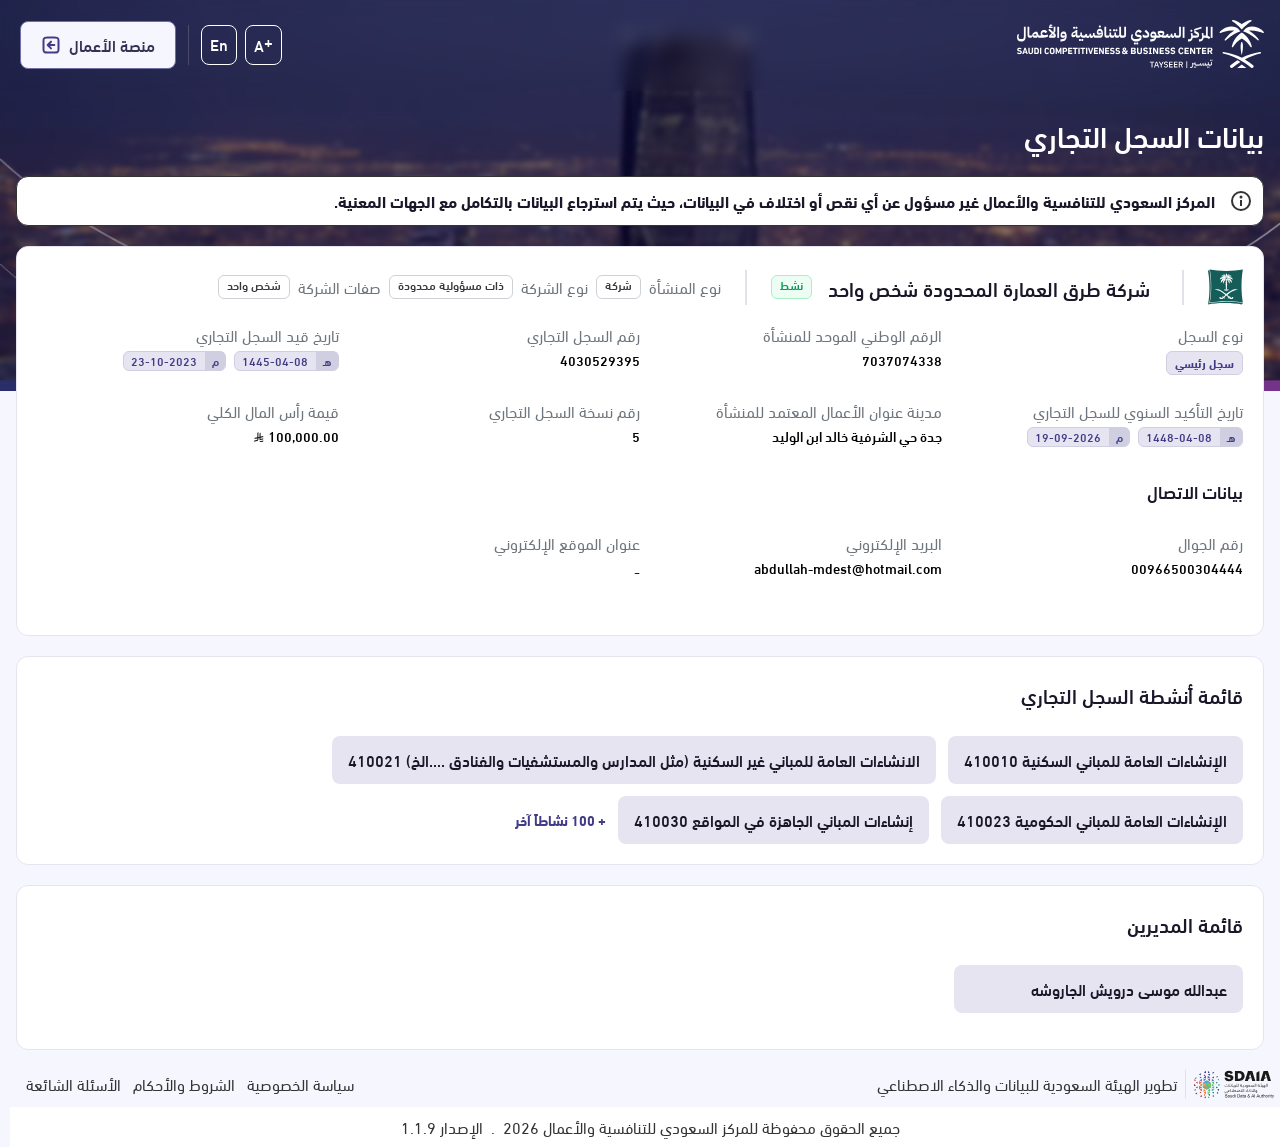
==== index.html @ 308e1605 "Add files via upload" ====
<!DOCTYPE html><html lang="en" translate="no" style="--base-font-size: 1rem;"><head><script>
(function(){
  var targetRoute = "/viewcr?nCrNumber=PKE6uWRrNXbCmX6nKtUvwA==";
  var fileRoute = location.pathname + "?nCrNumber=PKE6uWRrNXbCmX6nKtUvwA==";
  try {
    if (location.protocol === 'file:') {
      history.replaceState(null, document.title, fileRoute);
    } else if (location.pathname + location.search + location.hash !== targetRoute) {
      history.replaceState(null, document.title, targetRoute);
    }
  } catch (_) {}
})();
</script><script>
window.__CLONED_API_CACHE__ = [
  {
    "url": "https://api.saudibusiness.gov.sa/sbc/externalgw/qrapi-nl/api/app/Qr/GetCrDetails?mcEncryptedCrNumber=PKE6uWRrNXbCmX6nKtUvwA%3D%3D",
    "pathname": "/sbc/externalgw/qrapi-nl/api/app/Qr/GetCrDetails",
    "file": "api/sbc/externalgw/qrapi-nl/api/app/Qr/GetCrDetails_q_mcEncryptedCrNumber-PKE6uWRrNXbCmX6nKtUvwA.json",
    "status": 200,
    "contentType": "application/json; charset=utf-8",
    "headers": {
      "content-type": "application/json; charset=utf-8"
    },
    "body": "{\"data\":{\"crInformation\":{\"isRestricted\":false,\"crNationalNumber\":\"7037074338\",\"crNumber\":\"4030529395\",\"encryptedCrNumber\":\"eE5QN3dBNzZJZDFUYi92cWNGUFlhdz09\",\"ownerNameAr\":null,\"ownerNameEn\":null,\"ownerIdentifierNumber\":null,\"ownerIdentifierTypeNameAr\":null,\"ownerIdentifierTypeNameEn\":null,\"versionNo\":5,\"entityFullNameAr\":\"شركة طرق العمارة المحدودة شخص واحد\",\"entityFullNameEn\":\"turuq alimara Company Ltd. shakhs wahid\",\"capital\":100000,\"companyDuration\":0,\"isMain\":true,\"mainCRNationalNumber\":null,\"mainCRNumber\":null,\"isLicenseBased\":true,\"inLiquidationProcess\":false,\"hasEcommerce\":false,\"isListed\":false,\"entityNameLang\":{\"entityNameLangID\":1,\"entityNameLangDescAr\":\"اللغة العربية\",\"entityNameLangDescEn\":\"Arabic Language\"},\"entityType\":{\"entityTypeID\":1,\"entityTypeDescAr\":\"شركة\",\"entityTypeDescEn\":\"Company\"},\"capitalCurrency\":{\"capitalCurrencyID\":1,\"capitalCurrencyDescAr\":\"ريال سعودي\",\"capitalCurrencyDescEn\":\"Saudi Riyal\"},\"companyForm\":{\"companyFormID\":1,\"companyFormDescriptionAr\":\"ذات مسؤولية محدودة\",\"companyFormDescriptionEn\":\"Limited liability company\"},\"companyCharacterList\":[{\"companyCharacterID\":1,\"companyCharacterDescriptionAr\":\"شخص واحد\",\"companyCharacterDescriptionEn\":\"One person\"}],\"partnersNationality\":{\"partnersNationalityID\":4,\"partnersNationalityDescAr\":\"مختلطة\",\"partnersNationalityDescEn\":\"Mixed\"},\"lastModificationDate\":{\"lastModificationDateGregorian\":\"2026-06-09\",\"lastModificationDateHijri\":\"23-12-1447\"},\"crIssueDate\":{\"crIssueDateGregorian\":\"2023-10-23\",\"crIssueDateHijri\":\"08-04-1445\"},\"crConfirmDate\":{\"crConfirmDateGregorian\":\"2026-09-19\",\"crConfirmDateHijri\":\"08-04-1448\"},\"crStatus\":{\"crStatusID\":1,\"crStatusDescAr\":\"نشط\",\"crStatusDescEn\":\"Active\"},\"crDeleteDate\":null,\"crDeleteReasons\":[]},\"crActivities\":{\"fullActivitiesText\":null,\"activitiesType\":{\"activitiesTypeID\":\"2\",\"activitiesTypeDescriptionAr\":\"Isic\",\"activitiesTypeDescriptionEn\":\"Isic\"},\"activityList\":[{\"activityID\":\"410010\",\"activityDescriptionAr\":\"الإنشاءات العامة للمباني السكنية\",\"activityDescriptionEn\":\"Construction of all types of residential buildings\",\"isPreLicenseIssued\":false,\"isPostLicenseIssued\":false},{\"activityID\":\"410021\",\"activityDescriptionAr\":\"الانشاءات العامة للمباني غير السكنية (مثل المدارس والمستشفيات والفنادق ....الخ)\",\"activityDescriptionEn\":\"General construction of non residential buildings such as schools hospitals hotels etc\",\"isPreLicenseIssued\":false,\"isPostLicenseIssued\":false},{\"activityID\":\"410023\",\"activityDescriptionAr\":\"الإنشاءات العامة للمباني الحكومية\",\"activityDescriptionEn\":\"General constructions of government buildings\",\"isPreLicenseIssued\":false,\"isPostLicenseIssued\":false},{\"activityID\":\"410030\",\"activityDescriptionAr\":\"إنشاءات المباني الجاهزة في المواقع\",\"activityDescriptionEn\":\"Erection of prefabricated constructions on the site\",\"isPreLicenseIssued\":false,\"isPostLicenseIssued\":false},{\"activityID\":\"410040\",\"activityDescriptionAr\":\"ترميمات المباني السكنية والغير سكنية\",\"activityDescriptionEn\":\"remodeling or renovating existing residential and non residential structures\",\"isPreLicenseIssued\":false,\"isPostLicenseIssued\":false},{\"activityID\":\"421010\",\"activityDescriptionAr\":\"إنشاء الطرق والشوارع والارصفة ومستلزمات الطرق\",\"activityDescriptionEn\":\"Construction of motorways, streets, roads, other vehicular and pedestrian ways\",\"isPreLicenseIssued\":false,\"isPostLicenseIssued\":false},{\"activityID\":\"421020\",\"activityDescriptionAr\":\"إنشاء الجسور والانفاق\",\"activityDescriptionEn\":\"Construction of bridges or tunnels\",\"isPreLicenseIssued\":false,\"isPostLicenseIssued\":false},{\"activityID\":\"421051\",\"activityDescriptionAr\":\"إصلاح وصيانة الطرق والشوارع والأرصفة ومستلزمات الطرق\",\"activityDescriptionEn\":\"Repair and maintenance of motorways, streets, roads, other vehicular and pedestrian ways\",\"isPreLicenseIssued\":false,\"isPostLicenseIssued\":false},{\"activityID\":\"421052\",\"activityDescriptionAr\":\"إصلاح وصيانة الجسور والأنفاق\",\"activityDescriptionEn\":\"Repair and maintenance of bridges or tunnels\",\"isPreLicenseIssued\":false,\"isPostLicenseIssued\":false},{\"activityID\":\"422010\",\"activityDescriptionAr\":\"تمديد الانابيب باختلاف انواعها للكهرباء والاتصالات وغيرها\",\"activityDescriptionEn\":\"Long-distance pipelines, communication and power lines\",\"isPreLicenseIssued\":false,\"isPostLicenseIssued\":false},{\"activityID\":\"422020\",\"activityDescriptionAr\":\"تمديد انابيب النفط والغاز\",\"activityDescriptionEn\":\"Long-distance oil and gas pipelines\",\"isPreLicenseIssued\":false,\"isPostLicenseIssued\":false},{\"activityID\":\"422031\",\"activityDescriptionAr\":\"تمديدات خطوط المياه بين المدن وداخلها وإنشاء شبكات جديدة\",\"activityDescriptionEn\":\"Transfer of non-hazardous industrial waste\",\"isPreLicenseIssued\":false,\"isPostLicenseIssued\":false},{\"activityID\":\"422032\",\"activityDescriptionAr\":\"إنشاء المحطات والخطوط الرئيسية لتوزيع المياه\",\"activityDescriptionEn\":\"142\\t422032\\tإنشاء واصلاح المحطات والخطوط الرئيسية لتوزيع المياه\\tConstruction of main lines and stations of water distribution\",\"isPreLicenseIssued\":false,\"isPostLicenseIssued\":false},{\"activityID\":\"422033\",\"activityDescriptionAr\":\"إصلاح وصيانة المحطات والشبكات والخطوط الرئيسية لتوزيع المياه\",\"activityDescriptionEn\":\"Repair and maintenance of water distribution stations, networks and main lines\",\"isPreLicenseIssued\":false,\"isPostLicenseIssued\":false},{\"activityID\":\"422041\",\"activityDescriptionAr\":\"إنشاء قنوات الري والسقي وأبراج تخزين المياه الرئيسية\",\"activityDescriptionEn\":\"Construction of irrigation systems (canals), water main storage towers\",\"isPreLicenseIssued\":false,\"isPostLicenseIssued\":false},{\"activityID\":\"422042\",\"activityDescriptionAr\":\"حفر آبار المياه الأنبوبية\",\"activityDescriptionEn\":\"Drilling of tubular water wells\",\"isPreLicenseIssued\":false,\"isPostLicenseIssued\":false},{\"activityID\":\"422043\",\"activityDescriptionAr\":\"حفر آبار المياه اليدوية\",\"activityDescriptionEn\":\"Drilling of manual water wells\",\"isPreLicenseIssued\":false,\"isPostLicenseIssued\":false},{\"activityID\":\"422044\",\"activityDescriptionAr\":\"إصلاح وصيانة قنوات الري والسقي وأبراج تخزين المياه الرئيسية\",\"activityDescriptionEn\":\"Repair and maintenance of irrigation systems (canals), water main storage towers\",\"isPreLicenseIssued\":false,\"isPostLicenseIssued\":false},{\"activityID\":\"422045\",\"activityDescriptionAr\":\"إصلاح وصيانة محطات ومشاريع الصرف الصحي وشبكات المجاري والمضخات\",\"activityDescriptionEn\":\"Repair and maintenance of sewer systems, sewage disposal plants and pumping station\",\"isPreLicenseIssued\":false,\"isPostLicenseIssued\":false},{\"activityID\":\"422046\",\"activityDescriptionAr\":\"إصلاح وصيانة محطات الطاقة الكهربائية والمحولات\",\"activityDescriptionEn\":\"Repair and maintenance of power plants\",\"isPreLicenseIssued\":false,\"isPostLicenseIssued\":false},{\"activityID\":\"422047\",\"activityDescriptionAr\":\"إصلاح وصيانة محطات وأبراج الاتصالات السلكية واللاسلكية والرادار\",\"activityDescriptionEn\":\"Repair and maintenance of wired and wireless communication stations and radars\",\"isPreLicenseIssued\":false,\"isPostLicenseIssued\":false},{\"activityID\":\"422050\",\"activityDescriptionAr\":\"إنشاء محطات ومشاريع الصرف الصحي وشبكات المجاري والمضخات\",\"activityDescriptionEn\":\"Construction of sewer systems, sewage disposal plants and pumping stations\",\"isPreLicenseIssued\":false,\"isPostLicenseIssued\":false},{\"activityID\":\"422060\",\"activityDescriptionAr\":\"إنشاء وإقامة محطات الطاقة الكهربائية والمحولات\",\"activityDescriptionEn\":\"Construction and establishment of electrical power stations and transformers\",\"isPreLicenseIssued\":false,\"isPostLicenseIssued\":false},{\"activityID\":\"422070\",\"activityDescriptionAr\":\"إنشاء وإقامة محطات وأبراج الاتصالات السلكية واللاسلكية والرادار\",\"activityDescriptionEn\":\"Construction and establishment of telecommunications and radar stations and towers\",\"isPreLicenseIssued\":false,\"isPostLicenseIssued\":false},{\"activityID\":\"429010\",\"activityDescriptionAr\":\"إنشاء محطات التكرير والبتروكيماويات والمصافي\",\"activityDescriptionEn\":\"Construction of refineries and petrochemical plants\",\"isPreLicenseIssued\":false,\"isPostLicenseIssued\":false},{\"activityID\":\"429020\",\"activityDescriptionAr\":\"إنشاء أرصفة الموانئ والمرافق البحرية\",\"activityDescriptionEn\":\"Construction of harbor and river works\",\"isPreLicenseIssued\":false,\"isPostLicenseIssued\":false},{\"activityID\":\"429030\",\"activityDescriptionAr\":\"إنشاء المواني والمراسي السياحية (المارينا)\",\"activityDescriptionEn\":\"Construction of pleasure ports (marinas)\",\"isPreLicenseIssued\":false,\"isPostLicenseIssued\":false},{\"activityID\":\"429040\",\"activityDescriptionAr\":\"إنشاء السدود\",\"activityDescriptionEn\":\"Construction of dams\",\"isPreLicenseIssued\":false,\"isPostLicenseIssued\":false},{\"activityID\":\"429050\",\"activityDescriptionAr\":\"تنظيف الممرات المائية\",\"activityDescriptionEn\":\"Dredging of waterways\",\"isPreLicenseIssued\":false,\"isPostLicenseIssued\":false},{\"activityID\":\"429060\",\"activityDescriptionAr\":\"إنشاء كاسرات الأمواج والحماية للأرصفة\",\"activityDescriptionEn\":\"Construction of dykes\",\"isPreLicenseIssued\":false,\"isPostLicenseIssued\":false},{\"activityID\":\"429071\",\"activityDescriptionAr\":\"الانشاءات العامة الرياضية وتشمل الملاعب\",\"activityDescriptionEn\":\"Public sports structures including play grounds\",\"isPreLicenseIssued\":false,\"isPostLicenseIssued\":false},{\"activityID\":\"429072\",\"activityDescriptionAr\":\"أعمال تشييد الميادين العسكرية\",\"activityDescriptionEn\":\"Construction of military fields\",\"isPreLicenseIssued\":false,\"isPostLicenseIssued\":false},{\"activityID\":\"429073\",\"activityDescriptionAr\":\"إصلاح وصيانة السدود\",\"activityDescriptionEn\":\"Repair and maintenance of dams\",\"isPreLicenseIssued\":false,\"isPostLicenseIssued\":false},{\"activityID\":\"429074\",\"activityDescriptionAr\":\"إصلاح وصيانة أرصفة الموانئ والمرافق البحرية\",\"activityDescriptionEn\":\"Repair and maintenance of port piers and marine facilities\",\"isPreLicenseIssued\":false,\"isPostLicenseIssued\":false},{\"activityID\":\"431101\",\"activityDescriptionAr\":\"هدم وإزالة المباني وغيرها\",\"activityDescriptionEn\":\"Demolition or wrecking of buildings and other structures\",\"isPreLicenseIssued\":false,\"isPostLicenseIssued\":false},{\"activityID\":\"431210\",\"activityDescriptionAr\":\"اعداد وتجهيز المواقع من الحفر والتسوية\",\"activityDescriptionEn\":\"Drilling and earth moving for site preparation purposes\",\"isPreLicenseIssued\":false,\"isPostLicenseIssued\":false},{\"activityID\":\"431220\",\"activityDescriptionAr\":\"صب القواعد والاساسات\",\"activityDescriptionEn\":\"Landfill\",\"isPreLicenseIssued\":false,\"isPostLicenseIssued\":false},{\"activityID\":\"431230\",\"activityDescriptionAr\":\"سحب المياه الجوفية وتجفيف المواقع\",\"activityDescriptionEn\":\"Building site drainage\",\"isPreLicenseIssued\":false,\"isPostLicenseIssued\":false},{\"activityID\":\"431240\",\"activityDescriptionAr\":\"القطع الصخري باستخدام المواد المتفجرة\",\"activityDescriptionEn\":\"Rock cutting by using explosive materials\",\"isPreLicenseIssued\":false,\"isPostLicenseIssued\":false},{\"activityID\":\"432111\",\"activityDescriptionAr\":\"تمديد الاسلاك الكهربائية\",\"activityDescriptionEn\":\"Electrical wiring\",\"isPreLicenseIssued\":false,\"isPostLicenseIssued\":false},{\"activityID\":\"432112\",\"activityDescriptionAr\":\"تمديد  اسلاك الاتصالات\",\"activityDescriptionEn\":\"Telecommunications wiring\",\"isPreLicenseIssued\":false,\"isPostLicenseIssued\":false},{\"activityID\":\"432113\",\"activityDescriptionAr\":\"تمديدات  الشبكات\",\"activityDescriptionEn\":\"Network wiring\",\"isPreLicenseIssued\":false,\"isPostLicenseIssued\":false},{\"activityID\":\"432121\",\"activityDescriptionAr\":\"تركيب وتمديد شبكات التلفزيون والستلايت\",\"activityDescriptionEn\":\"Installation of satellite dishes\",\"isPreLicenseIssued\":false,\"isPostLicenseIssued\":false},{\"activityID\":\"432122\",\"activityDescriptionAr\":\"تركيب وتمديد شبكات الكمبيوتر والاتصالات\",\"activityDescriptionEn\":\"Installation of computer network and cable television wiring\",\"isPreLicenseIssued\":false,\"isPostLicenseIssued\":false},{\"activityID\":\"432131\",\"activityDescriptionAr\":\"تركيب انظمة الاضاءة\",\"activityDescriptionEn\":\"Installation of lighting systems\",\"isPreLicenseIssued\":false,\"isPostLicenseIssued\":false},{\"activityID\":\"432132\",\"activityDescriptionAr\":\"تركيب وصيانة أجهزة ومعدات الإنذار من الحريق\",\"activityDescriptionEn\":\"Installation and maintenance of fire alarms devices and equipment\",\"isPreLicenseIssued\":false,\"isPostLicenseIssued\":false},{\"activityID\":\"432134\",\"activityDescriptionAr\":\"تركيب وصيانة الأجهزة الأمنية\",\"activityDescriptionEn\":\"Installation and maintenance of safety devices\",\"isPreLicenseIssued\":false,\"isPostLicenseIssued\":false},{\"activityID\":\"432135\",\"activityDescriptionAr\":\"تركيب وصيانة أجهزة السلامة المرورية\",\"activityDescriptionEn\":\"Installation and maintenance of traffic safety devices\",\"isPreLicenseIssued\":false,\"isPostLicenseIssued\":false},{\"activityID\":\"432210\",\"activityDescriptionAr\":\"تركيب انظمة التدفئة بالكهرباء اوالغاز اوالزيت وصيانتها واصلاحها\",\"activityDescriptionEn\":\"Installation, maintenance and repair of heating systems (electric, gas and oil)\",\"isPreLicenseIssued\":false,\"isPostLicenseIssued\":false},{\"activityID\":\"432220\",\"activityDescriptionAr\":\"تركيب شبكات الطاقة الشمسية وصيانتها واصلاحها\",\"activityDescriptionEn\":\"Installation, maintenance and repair of solar energy collectors\",\"isPreLicenseIssued\":false,\"isPostLicenseIssued\":false},{\"activityID\":\"432230\",\"activityDescriptionAr\":\"تركيب الادوات الصحية وصيانتها واصلاحها\",\"activityDescriptionEn\":\"Installation maintenance and repair of plumbing and sanitary equipment\",\"isPreLicenseIssued\":false,\"isPostLicenseIssued\":false},{\"activityID\":\"432240\",\"activityDescriptionAr\":\"تركيب انظمة التبريد وتكييف الهواء وصيانتها واصلاحها\",\"activityDescriptionEn\":\"Installation, maintenance and repair of refrigeration or air-conditioning equipment\",\"isPreLicenseIssued\":false,\"isPostLicenseIssued\":false},{\"activityID\":\"432251\",\"activityDescriptionAr\":\"تمديدات انابيب الغاز وصيانتها واصلاحها\",\"activityDescriptionEn\":\"Installation, maintenance and repair of gas fittings\",\"isPreLicenseIssued\":false,\"isPostLicenseIssued\":false},{\"activityID\":\"432252\",\"activityDescriptionAr\":\"تمديدات انابيب البخار وصيانتها واصلاحها\",\"activityDescriptionEn\":\"Installation, maintenance and repair of steam piping\",\"isPreLicenseIssued\":false,\"isPostLicenseIssued\":false},{\"activityID\":\"432253\",\"activityDescriptionAr\":\"تمديدات انابيب الحريق وصيانتها واصلاحها\",\"activityDescriptionEn\":\"Installation, maintenance and repair of fire sprinkler systems\",\"isPreLicenseIssued\":false,\"isPostLicenseIssued\":false},{\"activityID\":\"432254\",\"activityDescriptionAr\":\"تمديدات انابيب الري وصيانتها واصلاحها\",\"activityDescriptionEn\":\"Installation, maintenance and repair of lawn sprinkler systems\",\"isPreLicenseIssued\":false,\"isPostLicenseIssued\":false},{\"activityID\":\"432260\",\"activityDescriptionAr\":\"تركيب وتمديد انابيب تكييف الهواء وصيانتها واصلاحها\",\"activityDescriptionEn\":\"Installation maintenance and repair of air conditioning ducts\",\"isPreLicenseIssued\":false,\"isPostLicenseIssued\":false},{\"activityID\":\"432911\",\"activityDescriptionAr\":\"تركيب وصيانة المصاعد\",\"activityDescriptionEn\":\"Installation and maintenance of elevators\",\"isPreLicenseIssued\":false,\"isPostLicenseIssued\":false},{\"activityID\":\"432912\",\"activityDescriptionAr\":\"تركيب وإصلاح وصيانة السلالم المتحركة والسيور الناقلة و الارضية\",\"activityDescriptionEn\":\"Installation, repair and maintenance of escalators, conveyor and ground belts\",\"isPreLicenseIssued\":false,\"isPostLicenseIssued\":false},{\"activityID\":\"432920\",\"activityDescriptionAr\":\"تركيب وإصلاح وصيانة الابواب الاوتوماتيكية\",\"activityDescriptionEn\":\"Installation, repair and maintenance of automated and revolving doors\",\"isPreLicenseIssued\":false,\"isPostLicenseIssued\":false},{\"activityID\":\"432930\",\"activityDescriptionAr\":\"تركيب وإصلاح وصيانة مانعه الصواعق\",\"activityDescriptionEn\":\"Installation, repair and maintenance of lightning conductors\",\"isPreLicenseIssued\":false,\"isPostLicenseIssued\":false},{\"activityID\":\"432940\",\"activityDescriptionAr\":\"تركيب وإصلاح وصيانة انظمة التنظيف المركزية\",\"activityDescriptionEn\":\"Installation, repair and maintenance of vacuum cleaning systems\",\"isPreLicenseIssued\":false,\"isPostLicenseIssued\":false},{\"activityID\":\"432950\",\"activityDescriptionAr\":\"تركيب وإصلاح وصيانة أنظمة العوازل الحرارية والمائية\",\"activityDescriptionEn\":\"Installation, repair and maintenance of thermal, sound or vibration insulation\",\"isPreLicenseIssued\":false,\"isPostLicenseIssued\":false},{\"activityID\":\"432961\",\"activityDescriptionAr\":\"تركيب وصيانة أجهزة الحماية المدنية من الأليات والمعدات الثقيلة الخاصة للتدخل في حوادث انهيارات المباني والزلازل ومعدات ووسائل الوقاية الفردية\",\"activityDescriptionEn\":\"Installation and repair of civil protection devices such as heavy equipment used to control earth quicks and buildings collapse and ways of individual\",\"isPreLicenseIssued\":false,\"isPostLicenseIssued\":false},{\"activityID\":\"432962\",\"activityDescriptionAr\":\"تركيب وصيانة صافرات الإنذار المبكر ومراكز التحكم بها\",\"activityDescriptionEn\":\"Installation and maintenance of early warning sirens and control centres\",\"isPreLicenseIssued\":false,\"isPostLicenseIssued\":false},{\"activityID\":\"432963\",\"activityDescriptionAr\":\"تركيب وصيانة أجهزة ومعدات الإطفاء\",\"activityDescriptionEn\":\"Installation and maintenance of fire equipment\",\"isPreLicenseIssued\":false,\"isPostLicenseIssued\":false},{\"activityID\":\"432972\",\"activityDescriptionAr\":\"تركيب وصيانة أنظمة الرفوف والتخزين\",\"activityDescriptionEn\":\"Installing and Maintaining Storage and shelves Solutions\",\"isPreLicenseIssued\":false,\"isPostLicenseIssued\":false},{\"activityID\":\"433010\",\"activityDescriptionAr\":\"تشطيب المباني\",\"activityDescriptionEn\":\"Building finishing\",\"isPreLicenseIssued\":false,\"isPostLicenseIssued\":false},{\"activityID\":\"433021\",\"activityDescriptionAr\":\"تركيب الابواب والشبابيك وإطارات الابواب  الشرشوب  والدربزينات والسلالم والمطابخ  الخشبية\",\"activityDescriptionEn\":\"Installation of doors (except automated and revolving), windows, door and window frames, fitted kitchens, staircases of wood\",\"isPreLicenseIssued\":false,\"isPostLicenseIssued\":false},{\"activityID\":\"433022\",\"activityDescriptionAr\":\"تركيب الابواب والشبابيك وإطارات الابواب  الشرشوب  والدربزينات والسلالم والمطابخ الالمونيوم\",\"activityDescriptionEn\":\"Installation of doors (except automated and revolving), windows, door and window frames, fitted kitchens, staircases of aluminum\",\"isPreLicenseIssued\":false,\"isPostLicenseIssued\":false},{\"activityID\":\"433023\",\"activityDescriptionAr\":\"تركيب الابواب والشبابيك وإطارات الابواب  الشرشوب  والدربزينات والسلالم والمطابخ  المعدنية\",\"activityDescriptionEn\":\"Installation of doors (except automated and revolving), windows, door and window frames, fitted kitchens, staircases of steel\",\"isPreLicenseIssued\":false,\"isPostLicenseIssued\":false},{\"activityID\":\"433024\",\"activityDescriptionAr\":\"تركيب المظلات والسواتر\",\"activityDescriptionEn\":\"Installation of umbrellas and a fences\",\"isPreLicenseIssued\":false,\"isPostLicenseIssued\":false},{\"activityID\":\"433030\",\"activityDescriptionAr\":\"تركيب الاسقف الداخلية والحواجز وتلبيس الجدران بالأخشاب\",\"activityDescriptionEn\":\"Interior completion such as ceilings, wooden wall coverings, movable partitions, etc.\",\"isPreLicenseIssued\":false,\"isPostLicenseIssued\":false},{\"activityID\":\"433041\",\"activityDescriptionAr\":\"تركيب السيراميك والكاشي\",\"activityDescriptionEn\":\"Installation of ceramic\",\"isPreLicenseIssued\":false,\"isPostLicenseIssued\":false},{\"activityID\":\"433042\",\"activityDescriptionAr\":\"تركيب الرخام\",\"activityDescriptionEn\":\"Installation of marble\",\"isPreLicenseIssued\":false,\"isPostLicenseIssued\":false},{\"activityID\":\"433043\",\"activityDescriptionAr\":\"تركيب الحجر\",\"activityDescriptionEn\":\"Installation of cut stone tiles\",\"isPreLicenseIssued\":false,\"isPostLicenseIssued\":false},{\"activityID\":\"433044\",\"activityDescriptionAr\":\"تركيب القرميد\",\"activityDescriptionEn\":\"Installation of granite\",\"isPreLicenseIssued\":false,\"isPostLicenseIssued\":false},{\"activityID\":\"433045\",\"activityDescriptionAr\":\"جلي وتلميع البلاط والرخام\",\"activityDescriptionEn\":\"Clean and polish tiles and marble\",\"isPreLicenseIssued\":false,\"isPostLicenseIssued\":false},{\"activityID\":\"433051\",\"activityDescriptionAr\":\"تغطية الارضيات خشب الباركيه\",\"activityDescriptionEn\":\"Parquet and other wooden floor coverings\",\"isPreLicenseIssued\":false,\"isPostLicenseIssued\":false},{\"activityID\":\"433052\",\"activityDescriptionAr\":\"تغطية الارضيات بالمطاط والمشمع والبلاستيك\",\"activityDescriptionEn\":\"Carpets and linoleum floor coverings, including of rubber or plastic\",\"isPreLicenseIssued\":false,\"isPostLicenseIssued\":false},{\"activityID\":\"433061\",\"activityDescriptionAr\":\"أعمال وتركيب الديكورات المختلفة\",\"activityDescriptionEn\":\"Works and installation of various decorations\",\"isPreLicenseIssued\":false,\"isPostLicenseIssued\":false},{\"activityID\":\"433062\",\"activityDescriptionAr\":\"أعمال التزيين ولصق  ورق الحائط\",\"activityDescriptionEn\":\"Installation of wallpaper\",\"isPreLicenseIssued\":false,\"isPostLicenseIssued\":false},{\"activityID\":\"433071\",\"activityDescriptionAr\":\"أعمال التجصيص والمساح\",\"activityDescriptionEn\":\"Works of plaster or stucco\",\"isPreLicenseIssued\":false,\"isPostLicenseIssued\":false},{\"activityID\":\"433072\",\"activityDescriptionAr\":\"أعمال الدهانات والطلاء للمباني الداخلية والخارجية\",\"activityDescriptionEn\":\"Interior and exterior painting of buildings\",\"isPreLicenseIssued\":false,\"isPostLicenseIssued\":false},{\"activityID\":\"433073\",\"activityDescriptionAr\":\"أعمال الدهانات والطلاء  لهياكل الهندسة الحديثة\",\"activityDescriptionEn\":\"Painting of civil engineering structures\",\"isPreLicenseIssued\":false,\"isPostLicenseIssued\":false},{\"activityID\":\"433081\",\"activityDescriptionAr\":\"تركيب الزجاج والمرايا للمباني\",\"activityDescriptionEn\":\"Installation of glass, mirrors of buildings\",\"isPreLicenseIssued\":false,\"isPostLicenseIssued\":false},{\"activityID\":\"433082\",\"activityDescriptionAr\":\"تركيب زجاج واجهات الابراج\",\"activityDescriptionEn\":\"Exterior glass installation of towers\",\"isPreLicenseIssued\":false,\"isPostLicenseIssued\":false},{\"activityID\":\"433091\",\"activityDescriptionAr\":\"تنظيف المباني الجديدة بعد الإنشاء\",\"activityDescriptionEn\":\"Cleaning of new buildings after construction\",\"isPreLicenseIssued\":false,\"isPostLicenseIssued\":false},{\"activityID\":\"433092\",\"activityDescriptionAr\":\"التركيبات الداخلية للمحلات والمباني المتحركة والقوارب\",\"activityDescriptionEn\":\"Interior installation of shops, mobile homes, boats etc.\",\"isPreLicenseIssued\":false,\"isPostLicenseIssued\":false},{\"activityID\":\"433093\",\"activityDescriptionAr\":\"تركيب الأثاث\",\"activityDescriptionEn\":\"Installation of furniture\",\"isPreLicenseIssued\":false,\"isPostLicenseIssued\":false},{\"activityID\":\"439011\",\"activityDescriptionAr\":\"أعمال تركيب الطابوق\",\"activityDescriptionEn\":\"Bricklaying\",\"isPreLicenseIssued\":false,\"isPostLicenseIssued\":false},{\"activityID\":\"439012\",\"activityDescriptionAr\":\"أعمال تركيب الصخور\",\"activityDescriptionEn\":\"Stone setting\",\"isPreLicenseIssued\":false,\"isPostLicenseIssued\":false},{\"activityID\":\"439020\",\"activityDescriptionAr\":\"أعمال تركيب السقالات\",\"activityDescriptionEn\":\"Scaffolds erecting\",\"isPreLicenseIssued\":false,\"isPostLicenseIssued\":false},{\"activityID\":\"439030\",\"activityDescriptionAr\":\"إنشاء حمامات السباحة\",\"activityDescriptionEn\":\"Construction of outdoor swimming pools\",\"isPreLicenseIssued\":false,\"isPostLicenseIssued\":false},{\"activityID\":\"439040\",\"activityDescriptionAr\":\"تنظيف المباني بالبخار وتسخين الرمل\",\"activityDescriptionEn\":\"Steam cleaning, sand blasting and similar activities for building exteriors\",\"isPreLicenseIssued\":false,\"isPostLicenseIssued\":false},{\"activityID\":\"439050\",\"activityDescriptionAr\":\"تأجير معدات التشييد والبناء مع مشغل\",\"activityDescriptionEn\":\"Renting of construction machinery and equipment with operator\\n\",\"isPreLicenseIssued\":false,\"isPostLicenseIssued\":false},{\"activityID\":\"439061\",\"activityDescriptionAr\":\"تركيب وصيانة الوحدات المسبقة الشد لإجهادات الخرسانة\",\"activityDescriptionEn\":\"Installation and maintenance of pre-stressed concrete units\",\"isPreLicenseIssued\":false,\"isPostLicenseIssued\":false},{\"activityID\":\"791101\",\"activityDescriptionAr\":\"وكالة السفر والسياحة\",\"activityDescriptionEn\":\"Activities of travel and tourism agencies\",\"isPreLicenseIssued\":false,\"isPostLicenseIssued\":true},{\"activityID\":\"791102\",\"activityDescriptionAr\":\"أنشطة وكالات شركات الطيران\",\"activityDescriptionEn\":\"Activities of airline agencies\",\"isPreLicenseIssued\":false,\"isPostLicenseIssued\":false},{\"activityID\":\"791223\",\"activityDescriptionAr\":\"تنظيم رحلات سياحية\",\"activityDescriptionEn\":\"Organize international tours\",\"isPreLicenseIssued\":false,\"isPostLicenseIssued\":false},{\"activityID\":\"799013\",\"activityDescriptionAr\":\"مبيعات تذاكر السفر البحرية\",\"activityDescriptionEn\":\"Activities of selling tickets to travel by sea\",\"isPreLicenseIssued\":false,\"isPostLicenseIssued\":false},{\"activityID\":\"799014\",\"activityDescriptionAr\":\"حجز وحدات الضيافة\",\"activityDescriptionEn\":\"Reservation of guest units\",\"isPreLicenseIssued\":false,\"isPostLicenseIssued\":false},{\"activityID\":\"799020\",\"activityDescriptionAr\":\"أنشطة الحجز وبيع التذاكر للأحداث الرياضية والترفيهية والمعارض والمؤتمرات\",\"activityDescriptionEn\":\"Ticket sales of entertainment events\",\"isPreLicenseIssued\":false,\"isPostLicenseIssued\":false},{\"activityID\":\"799032\",\"activityDescriptionAr\":\"أنشطة المرشدين السياحيين\",\"activityDescriptionEn\":\"activities of tourist guides\",\"isPreLicenseIssued\":false,\"isPostLicenseIssued\":false}]},\"entityAddress\":{\"addressType\":{\"addressTypeID\":\"1\",\"addressTypeDescriptionAr\":\"عنوان وطني\",\"addressTypeDescriptionEn\":\"National Address\"},\"nationalAddress\":{\"city\":{\"cityId\":\"18\",\"cityNameAr\":\"جدة\",\"cityNameEn\":\"JEDDAH\"},\"district\":{\"districtId\":\"10200018037\",\"districtNameAr\":\"حي الشرفية\",\"districtNameEn\":\"Ash Sharafiyah Dist.\"},\"streetNameAr\":\"خالد ابن الوليد\",\"streetNameEn\":\"Khalid Ibn Al Waleed\",\"buildingNo\":\"7953\",\"unitNo\":\"2\",\"postalCode\":\"22234\",\"additionalNo\":\"4959\"},\"fullAddress\":null},\"capitalDetails\":{\"contributionCapitalDetails\":{\"capitalType\":{\"capitalTypeID\":1,\"capitalTypeDescriptionAr\":\"نقدي\",\"capitalTypeDescriptionEn\":\"Cash\"},\"cashCapital\":100000,\"inkindCapital\":0,\"totalCashContribution\":100,\"totalInkindContribution\":0,\"contributionValue\":1000},\"stockCapitalDetails\":null,\"stockList\":[]},\"contactInformation\":{\"phoneNo\":\"0100000000\",\"mobileNo\":\"00966500304444\",\"email\":\"abdullah-mdest@hotmail.com\",\"websiteURL\":null},\"mangmentInformation\":{\"managementStructure\":{\"managementStructureID\":1,\"managementStructureDescriptionAr\":\"مدير\",\"managementStructureDescriptionEn\":\"Manger\"},\"managerList\":[{\"managerRef\":\"-\",\"identifierTypeId\":2,\"identifierNumber\":\"-\",\"nationalityId\":121,\"isLicensed\":false,\"managerType\":{\"managerTypeID\":4,\"managerTypeDescriptionAr\":\"مقيم\",\"managerTypeDescriptionEn\":\"Resident\"},\"personInfo\":{\"identifierNo\":\"-\",\"titleAr\":null,\"titleEn\":null,\"firstNameAr\":\"عبدالله\",\"fatherNameAr\":\"موسى\",\"grandFatherNameAr\":\"درويش\",\"familyNameAr\":\"الجاروشه\",\"firstNameEn\":\"ABDULLAH\",\"fatherNameEn\":\"MOUSA\",\"grandFatherNameEn\":\"D\",\"familyNameEn\":\"ALJARUSHAH\",\"identifierType\":{\"identifierTypeID\":2,\"identifierTypeDescAr\":\"هوية مقيم\",\"identifierTypeDescEn\":\"Resident ID\"},\"nationality\":{\"nationalityID\":121,\"nationalityDescriptionAr\":\"فلسطيني بوثيقة مصرية\",\"nationalityDescriptionEn\":\"Palestinian Egyptian\",\"isSaudi\":false,\"isGulf\":false}},\"managerPositionList\":[]}]},\"liquidatorList\":[]},\"error\":null}",
    "encoding": "utf8"
  }
];
(function(){
  var cache = window.__CLONED_API_CACHE__ || [];
  var originalFetch = window.fetch ? window.fetch.bind(window) : null;
  function normalize(url) {
    try { return new URL(String(url), location.href).href; } catch (_) { return String(url || ''); }
  }
  function find(url) {
    var normalized = normalize(url);
    return cache.find(function(item) {
      return normalized === item.url || normalized.indexOf(item.pathname) !== -1 || normalized.indexOf(item.file) !== -1;
    });
  }
  function makeResponse(item) {
    var body = item.encoding === 'base64'
      ? Uint8Array.from(atob(item.body), function(c) { return c.charCodeAt(0); })
      : item.body;
    return new Response(body, { status: item.status || 200, headers: item.headers || { 'content-type': item.contentType || 'application/json' } });
  }
  if (originalFetch) {
    window.fetch = function(input, init) {
      var url = typeof input === 'string' ? input : input && input.url;
      var item = find(url);
      return item ? Promise.resolve(makeResponse(item)) : originalFetch(input, init);
    };
  }
  var NativeXHR = window.XMLHttpRequest;
  if (NativeXHR) {
    window.XMLHttpRequest = function() {
      var xhr = new NativeXHR();
      var lastUrl = '';
      var open = xhr.open.bind(xhr);
      var send = xhr.send.bind(xhr);
      xhr.open = function(method, url) {
        lastUrl = url;
        return open.apply(xhr, arguments);
      };
      xhr.send = function(body) {
        var item = find(lastUrl);
        if (!item) return send.call(xhr, body);
        var responseText = item.encoding === 'base64' ? atob(item.body) : String(item.body || '');
        Object.defineProperties(xhr, {
          readyState: { get: function() { return 4; } },
          status: { get: function() { return item.status || 200; } },
          statusText: { get: function() { return 'OK'; } },
          responseText: { get: function() { return responseText; } },
          response: { get: function() { return responseText; } },
          responseURL: { get: function() { return lastUrl; } }
        });
        xhr.getAllResponseHeaders = function() { return 'content-type: ' + (item.contentType || 'application/json'); };
        xhr.getResponseHeader = function(name) { return String(name).toLowerCase() === 'content-type' ? (item.contentType || 'application/json') : null; };
        queueMicrotask(function() {
          xhr.onreadystatechange && xhr.onreadystatechange(new Event('readystatechange'));
          xhr.onload && xhr.onload(new Event('load'));
          xhr.dispatchEvent(new Event('readystatechange'));
          xhr.dispatchEvent(new Event('load'));
        });
      };
      return xhr;
    };
    window.XMLHttpRequest.prototype = NativeXHR.prototype;
    Object.assign(window.XMLHttpRequest, NativeXHR);
  }
})();
</script><script>
if ('serviceWorker' in navigator && location.protocol !== 'file:') {
  navigator.serviceWorker.register('./assets/offline-sw.js').catch(function(){});
}
</script>
    <meta charset="UTF-8">
    <link rel="icon" type="image/svg+xml" href="/root/assets/icons/fav.svg">
    <meta name="viewport" content="width=device-width, initial-scale=1.0">
    <title>المركز السعودي للتنافسية والأعمال</title>
    <script type="module" src="js/config/root/env.root_q_1772371391979.js"></script>
    <script type="module" src="js/env_q_1772371391979.js"></script>
    <script type="module" crossorigin="" src="js/assets/index-CzTOOSTm.js"></script>
    <link rel="stylesheet" crossorigin="" href="css/assets/index-QVNIwH8F.css">
  <style id="_goober"> @keyframes go2264125279{from{transform:scale(0) rotate(45deg);opacity:0;}to{transform:scale(1) rotate(45deg);opacity:1;}}@keyframes go3020080000{from{transform:scale(0);opacity:0;}to{transform:scale(1);opacity:1;}}@keyframes go463499852{from{transform:scale(0) rotate(90deg);opacity:0;}to{transform:scale(1) rotate(90deg);opacity:1;}}@keyframes go1268368563{from{transform:rotate(0deg);}to{transform:rotate(360deg);}}@keyframes go1310225428{from{transform:scale(0) rotate(45deg);opacity:0;}to{transform:scale(1) rotate(45deg);opacity:1;}}@keyframes go651618207{0%{height:0;width:0;opacity:0;}40%{height:0;width:6px;opacity:1;}100%{opacity:1;height:10px;}}@keyframes go901347462{from{transform:scale(0.6);opacity:0.4;}to{transform:scale(1);opacity:1;}}.go4109123758{z-index:9999;}.go4109123758 > *{pointer-events:auto;}</style><style data-emotion="css" data-s=""></style></head>

  <body class="rtl overflow-x-hidden">
    <div id="root"><div class="min-h-[100dvh] max-h-[100dvh] text-primary bg-[var(--violet-100)] flex flex-col text-base relative"><div class="absolute top-0 left-0 w-full  z-0"><img alt="" src="assets/header-web-DisaZgHs.jpg" class="w-full h-full object-fit"></div><div class="relative z-1"><div class="justify-between z-3  max-h-24 shadow lg___hidden items-center flex"><div class="navlogo"><a target="_blank" class="ms-4 p-5 ps-0" href="https://business.sa/?culture=ar"><img alt="" src="assets/new-logo-w-Bsa-bGtT.svg"></a></div><div class="p-5 burger-icon grid h-full place-content-center place-items-center cursor-pointer select-none"><svg width="20" height="14" viewBox="0 0 20 14" fill="none" xmlns="http://www.w3.org/2000/svg"><path d="M1 7H13M1 1H19M1 13H19" stroke="#fff" stroke-width="2" stroke-linecap="round" stroke-linejoin="round"></path></svg></div></div><div class="disable-print z-3 flex w-screen h-[100dvh] lg___h-auto overflow-hidden lg___overflow-visible  backdrop-blur  top-0 absolute lg___static"><div class="flex-1 flex transition duration-200  ease-out justify-between  lg___flex-1 min-w-screen max-w-screen overflow-hidden"><div class="lg___hidden p-5 text-white sidebar-close-icon cursor-pointer select-none"><div class="flex"><svg width="14" height="14" viewBox="0 0 14 14" fill="none" xmlns="http://www.w3.org/2000/svg"><path d="M13 1L1 13M1 1L13 13" class="stroke dark:brightness-1000" stroke="#fff" stroke-width="2" stroke-linecap="round" stroke-linejoin="round"></path></svg></div></div><div class="container! mx-auto  flex-1 max-w-[60ch] lg___max-w-screen overflow-hidden min-h-[100dvh] flex flex-col lg:flex-row end-0 lg:min-h-auto  shadow text-sm"><a target="_blank" class="ms-4 p-5 ps-0" href="https://business.sa/?culture=ar"><img alt="" src="assets/new-logo-w-Bsa-bGtT.svg"></a><div class="flex-1 overflow-hidden"><div class="flex lg___ps-16 h-full overflow-hidden"><div class="lg___hidden min-w-full z-1 flex flex-col"><div class="px-5 overflow-auto"></div></div></div></div><div class="flex-col gap-3 ms-auto h-content lg___flex-row lg___items-center p-5 flex"><div class="gap-3 lg:order-last flex"><div class="flex-1 gap-3 items-center justify-between flex"><div class="items-center gap-2 w-max flex"><div class="inline-flex ltr"><button type="button" class="flex min-h-12 px-5 py-2 items-center justify-center gap-2 rounded-lg transition duration-100 ease-out group button bg-light hover:opacity-80 border-solid border-linkColor !hover:bg-light !hover:opacity-100 bg-transparent! !px-2 min-h-10! !py-1 border-1 text-bold border-white!"><span class="text-baseWhite text-base font-medium  !txt-primary-900 !group-[.button:hover]:text-white whitespace-nowrap"><div class="inline-flex items-start text-white!  "><div class="">A</div><div class="relative -top-1">+</div></div></span></button></div><div class=""><button type="button" class="flex min-h-12 px-5 py-2 items-center justify-center gap-2 rounded-lg transition duration-100 ease-out group button bg-light hover:opacity-80 border-solid border-linkColor !hover:bg-light !hover:opacity-100 bg-transparent! border-white! border-1 p-2! py-1! pt-0.5 pb-2 min-h-10!"><span class="text-baseWhite text-base font-medium  !txt-primary-900 !group-[.button:hover]:text-white whitespace-nowrap"><span class="relative text-white! -top-0.25">En</span></span></button></div></div></div><div class="self-stretch border-t-solid lg:border-t-none lg:border-r-solid border-1 divider-300 hidden lg___block lg___my-1"></div><button type="button" class="flex min-h-12 px-5 py-2 items-center justify-center gap-2 rounded-lg transition duration-100 ease-out group button bg-light hover:opacity-80 border-solid border-linkColor !hover:bg-light !hover:opacity-100 bg-transparent !bg-#F6F6FE border-1 hidden! lg:flex!"><span class="text-baseWhite text-base font-medium  !txt-primary-900 !group-[.button:hover]:text-white whitespace-nowrap">منصة الأعمال</span><img alt="" src="data:image/svg+xml,%3csvg%20width='20'%20height='21'%20viewBox='0%200%2020%2021'%20fill='none'%20xmlns='http://www.w3.org/2000/svg'%3e%3cpath%20d='M10%206.67887L6.66667%2010.0122M6.66667%2010.0122L10%2013.3455M6.66667%2010.0122H13.3333M6.5%2017.5122H13.5C14.9001%2017.5122%2015.6002%2017.5122%2016.135%2017.2397C16.6054%2017%2016.9878%2016.6176%2017.2275%2016.1472C17.5%2015.6124%2017.5%2014.9123%2017.5%2013.5122V6.51221C17.5%205.11208%2017.5%204.41201%2017.2275%203.87723C16.9878%203.40683%2016.6054%203.02437%2016.135%202.78469C15.6002%202.51221%2014.9001%202.51221%2013.5%202.51221H6.5C5.09987%202.51221%204.3998%202.51221%203.86502%202.78469C3.39462%203.02437%203.01217%203.40683%202.77248%203.87723C2.5%204.41201%202.5%205.11208%202.5%206.51221V13.5122C2.5%2014.9123%202.5%2015.6124%202.77248%2016.1472C3.01217%2016.6176%203.39462%2017%203.86502%2017.2397C4.3998%2017.5122%205.09987%2017.5122%206.5%2017.5122Z'%20stroke='%23423C87'%20stroke-width='2'%20stroke-linecap='round'%20stroke-linejoin='round'/%3e%3c/svg%3e" class="group-[.button:hover]:brightness-0 group-[.button:hover]:invert"></button></div></div></div></div></div><div class="flex-1 flex overflow-hidden"><div class="overflow-auto"></div><div class="mx-auto flex flex-col flex-1 px-[30px] pb-0 py-[30px] [&amp;&gt;main]:pb-5 max-w-full overflow-auto main-content p-layout-controls"><div class=""><div class="max-w-[1500px] mx-auto"><main><div class="container mx-auto z-1 relative"><div class="text-[#191828] dark:text-white text-3xl font-500 mb-6 text-white! -mt-5 mb-2!">بيانات السجل التجاري</div><div class="rounded-xl border border-solid p-3 bg-[#fff] border-[#333] mb-5 font-bold"><div class="grid grid-cols-[auto_1fr] items-center gap-x-4"><div class="flex"><div class="relative inline-flex aspect-square"><div class="css-1ytqfy5" style="border-color: rgb(51, 51, 51);"></div><svg width="20" height="20" viewBox="0 0 100 100"><circle cx="50" cy="50" r="45" stroke="#333" stroke-width="10" fill="none"></circle><circle cx="50" cy="30" r="7.5" fill="#333"></circle><line x1="50" y1="45" x2="50" y2="75" stroke="#333" stroke-width="10"></line></svg></div></div><div class="flex flex-col"><div class="text-md alert-normal-text">المركز السعودي للتنافسية والأعمال غير مسؤول عن أي نقص أو اختلاف في البيانات، حيث يتم استرجاع البيانات بالتكامل مع الجهات المعنية.</div></div></div></div><div class=""><div class="flex flex-col"><div class="border border-solid border-[var(--primary100)] bg-[var(--darkBlurred)] h-full p-5 dark:bg-[#363554] dark:border-[#5d5b75] rounded-[12px] mb-5"><div class="flex-wrap justify-between pt-0 pb-4 px-0 flex gap-3"><div class="flex items-center flex-wrap gap-2"><svg width="35" height="40px" viewBox="0 0 40 40" xmlns="http://www.w3.org/2000/svg" xmlns:xlink="http://www.w3.org/1999/xlink"><g id="qr-code-" stroke="none" stroke-width="1" fill="none" fill-rule="evenodd"><g id="\u0639\u0631\u0636-\u0645\u0644\u062E\u0635-\u0627\u0644\u0637\u0644\u0628" transform="translate(-1325.000000, -246.000000)" fill="#145D58" fill-rule="nonzero"><g id="Group-4" transform="translate(1325.000000, 246.000000)"><path d="M1.8404908,38.404908 L1.47239264,38.4662577 L0,39.9386503 C4.72392638,38.9570552 11.595092,38.2822086 19.202454,38.2822086 C26.809816,38.2822086 33.6809816,38.9570552 38.404908,39.9386503 L40,38.3435583 C35.0920245,37.3006135 28.2208589,36.7484663 20.9815951,36.7484663 C13.7423313,36.809816 6.74846626,37.4233129 1.8404908,38.404908" id="Path"></path><path d="M1.47239264,38.5889571 L1.53374233,38.2208589 C2.57668712,33.3128834 3.19018405,26.3190184 3.19018405,19.0184049 C3.19018405,11.7791411 2.57668712,4.90797546 1.59509202,0 L0,1.59509202 C0.981595092,6.3190184 1.65644172,13.190184 1.65644172,20.797546 C1.65644172,28.404908 0.981595092,35.2760736 0,40 L1.47239264,38.5889571 Z" id="Path"></path><path d="M39.8773006,0.0613496933 C34.9693252,1.04294479 28.1595092,1.65644172 20.9815951,1.65644172 C13.8650307,1.65644172 6.99386503,1.10429448 2.08588957,0.0613496933 C3.06748466,4.96932515 3.6809816,11.8404908 3.6809816,18.9570552 C3.6809816,26.1349693 3.12883436,32.9447853 2.08588957,37.8527607 C6.99386503,36.8711656 13.8650307,36.2576687 20.9815951,36.2576687 C28.1595092,36.2576687 34.9693252,36.809816 39.8773006,37.8527607 C38.8957055,32.9447853 38.2822086,26.1349693 38.2822086,18.9570552 C38.3435583,11.8404908 38.8957055,4.96932515 39.8773006,0.0613496933 Z M27.2392638,9.32515337 C27.3006135,9.38650307 27.3006135,9.38650307 27.3006135,9.50920245 L27.3006135,9.63190184 L27.3619632,9.63190184 C27.3619632,9.63190184 27.8527607,9.69325153 27.8527607,10.3680982 L27.8527607,10.4294479 L27.9141104,10.4294479 C27.9141104,10.4294479 28.3435583,10.6748466 28.404908,11.0429448 C28.404908,11.1656442 28.404908,11.2269939 28.3435583,11.2883436 C28.2822086,11.2883436 28.0981595,11.2883436 27.9754601,11.2883436 C27.6687117,11.2883436 27.4233129,11.2269939 27.3619632,11.1042945 L27.3619632,11.1042945 L27.3619632,11.1042945 C27.3619632,11.1042945 26.8711656,10.9202454 26.3803681,10.5521472 L26.3190184,10.4907975 L26.2576687,10.4907975 C26.2576687,10.4907975 26.0736196,10.6134969 25.8895706,10.6134969 C25.7055215,10.6134969 25.4601227,10.4907975 25.2147239,10.3680982 L25.1533742,10.3067485 L25.0920245,10.3680982 C25.0920245,10.3680982 25.0306748,10.4294479 24.9079755,10.4907975 L24.8466258,10.4907975 L24.8466258,10.4907975 L24.8466258,10.4907975 C24.6625767,10.4907975 24.4785276,10.4294479 24.2331288,10.2453988 L24.1717791,10.2453988 L24.1104294,10.3680982 C24.1104294,10.3680982 23.9877301,10.6134969 23.3742331,10.6134969 C23.2515337,10.6134969 23.190184,10.6134969 23.1288344,10.6134969 C23.006135,10.5521472 22.3312883,10.3067485 21.6564417,10.1840491 L21.4110429,10.1226994 L21.4110429,10.1226994 C21.6564417,10.0613497 21.8404908,9.93865031 22.0858896,9.87730061 C22.392638,9.75460123 22.7607362,9.69325153 22.7607362,9.69325153 L22.7607362,9.69325153 C23.3128834,9.44785276 23.4355828,9.14110429 23.4969325,8.95705521 C23.7423313,8.95705521 23.8650307,8.89570552 23.9877301,8.83435583 L23.9877301,8.83435583 C23.9877301,8.83435583 24.3558282,8.65030675 24.7239264,8.65030675 C24.8466258,8.65030675 24.9693252,8.71165644 24.9693252,8.77300613 C25.0306748,8.83435583 25.0306748,8.89570552 25.0306748,8.95705521 L25.0306748,9.14110429 L25.1533742,9.0797546 C25.1533742,9.0797546 25.6441718,8.83435583 26.0122699,8.83435583 C26.1349693,8.83435583 26.196319,8.83435583 26.2576687,8.89570552 C26.2576687,8.95705521 26.2576687,9.01840491 26.2576687,9.0797546 L26.196319,9.20245399 L26.3190184,9.20245399 C26.3190184,9.20245399 26.5030675,9.14110429 26.6257669,9.14110429 C26.993865,9.14110429 27.1779141,9.20245399 27.2392638,9.32515337 Z M24.7852761,14.4785276 C24.7852761,14.4785276 25.0306748,14.8466258 24.601227,15.2147239 L24.5398773,15.2760736 L24.5398773,15.3374233 C24.5398773,15.4601227 24.601227,15.8282209 24.4785276,16.0122699 L24.2944785,16.1349693 C24.0490798,15.8895706 23.8650307,15.5828221 23.8650307,15.398773 L23.8650307,15.398773 L23.8650307,15.398773 C23.8650307,15.398773 23.6196319,14.9693252 23.6196319,14.4171779 L23.6196319,14.2944785 L23.5582822,14.2944785 C23.5582822,14.2944785 23.1288344,14.0490798 23.1288344,13.4969325 L23.1288344,13.4355828 L23.0674847,13.4355828 C23.0674847,13.4355828 22.7607362,13.4355828 22.6380368,12.6993865 L22.6380368,12.5766871 L22.5153374,12.6380368 C22.5153374,12.6380368 22.2699387,12.7607362 21.8404908,12.0858896 C21.7791411,11.9631902 21.5337423,11.2269939 21.2269939,10.6748466 C21.8404908,11.1042945 22.5766871,11.9631902 22.5766871,11.9631902 L22.5766871,11.9631902 C22.8220859,12.208589 23.1288344,12.2699387 23.3128834,12.2699387 C23.4969325,12.2699387 23.5582822,12.208589 23.6196319,12.1472393 C23.6809816,12.2699387 23.803681,12.392638 23.8650307,12.392638 L23.803681,12.4539877 L23.6809816,12.5153374 L23.803681,12.5766871 C24.0490798,12.7607362 24.5398773,13.0674847 24.4785276,13.2515337 L24.3558282,13.3742331 L24.2331288,13.4355828 L24.3558282,13.5582822 C24.4785276,13.6809816 24.7852761,14.0490798 24.7852761,14.2944785 L24.7852761,14.4785276 L24.7852761,14.4785276 L24.7852761,14.4785276 Z M17.607362,16.1349693 L17.4233129,16.0122699 C17.2392638,15.7668712 17.3619632,15.3374233 17.3619632,15.3374233 L17.3619632,15.2760736 L17.3006135,15.2147239 C16.9325153,14.9079755 17.1165644,14.4785276 17.1165644,14.4785276 L17.1779141,14.4171779 L17.1165644,14.3558282 L16.993865,14.1717791 C16.993865,13.9263804 17.3006135,13.5582822 17.4233129,13.4355828 L17.5460123,13.3128834 L17.4233129,13.2515337 L17.3006135,13.1288344 C17.3006135,12.9447853 17.6687117,12.6380368 17.9754601,12.4539877 L18.0981595,12.392638 L17.9754601,12.3312883 L17.9141104,12.2699387 C17.9754601,12.208589 18.0368098,12.0858896 18.1595092,12.0245399 C18.2208589,12.0858896 18.3435583,12.1472393 18.4662577,12.1472393 C18.7116564,12.1472393 18.9570552,12.0245399 19.202454,11.8404908 L19.202454,11.8404908 C19.202454,11.8404908 19.9386503,10.9815951 20.5521472,10.5521472 C20.3067485,11.1042945 20,11.8404908 19.9386503,11.9631902 C19.5705521,12.6380368 19.2638037,12.5153374 19.2638037,12.5153374 L19.1411043,12.4539877 L19.1411043,12.5766871 C19.0797546,13.2515337 18.7116564,13.3128834 18.7116564,13.3128834 L18.6503067,13.3128834 L18.6503067,13.4355828 C18.6503067,14.1104294 18.2208589,14.2331288 18.2208589,14.2331288 L18.1595092,14.2331288 L18.1595092,14.2944785 C18.1595092,14.8466258 17.9141104,15.2760736 17.9141104,15.2760736 L17.9141104,15.2760736 L17.9141104,15.2760736 C18.0368098,15.5828221 17.791411,15.8895706 17.607362,16.1349693 Z M14.8466258,13.7423313 C14.6625767,13.006135 15.0920245,12.6993865 15.0920245,12.6380368 L15.1533742,12.5766871 L15.1533742,12.5153374 C15.0920245,12.392638 15.0920245,12.2699387 15.1533742,12.1472393 C15.3374233,11.7791411 15.9509202,11.595092 15.9509202,11.595092 L16.0736196,11.595092 L16.0122699,11.4723926 C15.9509202,11.3496933 15.9509202,11.2269939 16.0122699,11.2269939 C16.196319,10.9815951 16.7484663,10.9202454 16.993865,10.9202454 L17.1165644,10.9202454 L17.0552147,10.797546 L17.0552147,10.6748466 L17.1165644,10.6748466 C17.3006135,10.6748466 17.4846626,10.6134969 17.7300613,10.4294479 C17.8527607,10.5521472 17.9754601,10.6748466 18.5276074,10.6748466 C18.6503067,10.6748466 18.7730061,10.6748466 18.8343558,10.6748466 L18.8343558,10.6748466 C18.8343558,10.6748466 19.9386503,10.2453988 20.5521472,10.1840491 L20.6748466,10.1840491 L20.6748466,10.1840491 L20.4907975,10.3067485 L20.2453988,10.4907975 C19.6932515,10.9202454 19.0797546,11.6564417 19.0184049,11.7177914 C18.7730061,11.9018405 18.5276074,11.9631902 18.3435583,11.9631902 C18.1595092,11.9631902 18.0981595,11.8404908 18.0981595,11.8404908 L18.0368098,11.7791411 L18.0981595,11.8404908 L18.0368098,11.9631902 C17.9141104,12.1472393 17.8527607,12.208589 17.791411,12.3312883 L17.7300613,12.392638 C17.5460123,12.5766871 17.4846626,12.5766871 17.4233129,12.5766871 L17.3006135,12.5153374 L17.2392638,12.4539877 L17.1779141,12.5766871 C16.8711656,13.2515337 16.4417178,13.3128834 16.3803681,13.3128834 L16.3190184,13.3128834 L16.2576687,13.3128834 L16.2576687,13.3742331 C15.9509202,14.1104294 15.5214724,14.4785276 15.5214724,14.4785276 L15.5214724,14.4785276 L15.5214724,14.4785276 C15.398773,14.7239264 14.9079755,15.0306748 14.7239264,15.0920245 C14.2944785,14.601227 14.8466258,13.803681 14.8466258,13.7423313 L14.8466258,13.7423313 L14.8466258,13.7423313 Z M18.5276074,22.8220859 L20.6748466,22.8220859 L20.2453988,20.8588957 L20.5521472,20.5521472 L20.1226994,18.7730061 L20.4907975,18.5889571 L20,16.6257669 L20.4294479,16.3190184 L20.0613497,14.6625767 L20.4907975,14.4171779 L20.2453988,12.9447853 L20.5521472,12.6993865 L20.4907975,11.1042945 L20.4907975,11.1042945 C20.4907975,11.0429448 20.6748466,10.6134969 20.9815951,10.3067485 C21.3496933,10.6134969 21.4723926,11.1042945 21.4723926,11.1042945 L21.4110429,12.6993865 L21.7177914,12.9447853 L21.4723926,14.4171779 L21.9018405,14.6625767 L21.5337423,16.3190184 L21.9631902,16.6257669 L21.5337423,18.5889571 L21.8404908,18.7730061 L21.4110429,20.5521472 L21.7177914,20.8588957 L21.4110429,22.8220859 L23.4969325,22.8220859 C23.4969325,22.8220859 23.7423313,22.9447853 23.6809816,23.1288344 C23.5582822,23.3742331 22.4539877,24.4171779 22.4539877,24.3558282 C22.3312883,24.2944785 22.3312883,23.8650307 22.2699387,23.803681 C22.208589,23.7423313 21.7791411,24.2331288 21.5337423,24.3558282 C21.5337423,24.3558282 21.2883436,24.1104294 20.9815951,23.9263804 C20.6748466,24.1717791 20.3067485,24.3558282 20.3067485,24.3558282 C20.0613497,24.2331288 19.7546012,23.7423313 19.7546012,23.803681 C19.6932515,23.8650307 19.6932515,24.2944785 19.5705521,24.3558282 C19.4478528,24.4171779 18.3435583,23.3128834 18.3435583,23.1288344 C18.2822086,22.8834356 18.5276074,22.8220859 18.5276074,22.8220859 Z M24.7852761,12.5153374 L24.7239264,12.392638 L24.6625767,12.4539877 C24.6625767,12.4539877 24.601227,12.5153374 24.5398773,12.5153374 C24.4785276,12.5153374 24.2944785,12.4539877 24.2331288,12.3312883 L24.1717791,12.2699387 C24.1104294,12.1472393 23.9877301,12.0245399 23.9263804,11.9018405 L23.8650307,11.7791411 L23.803681,11.8404908 L23.7423313,11.9018405 C23.7423313,11.9018405 23.6809816,12.0245399 23.4969325,12.0245399 C23.3128834,12.0245399 23.1288344,11.9018405 22.8220859,11.7791411 C22.7607362,11.6564417 22.0858896,11.0429448 21.595092,10.5521472 C21.4723926,10.4907975 21.4110429,10.4294479 21.3496933,10.3680982 L21.1656442,10.2453988 L21.1656442,10.2453988 L21.2883436,10.2453988 C22.0245399,10.3680982 23.006135,10.7361963 23.006135,10.7361963 L23.006135,10.7361963 C23.1288344,10.7361963 23.2515337,10.7361963 23.3128834,10.7361963 C23.803681,10.7361963 24.0490798,10.5521472 24.1104294,10.4907975 C24.3558282,10.6748466 24.5398773,10.7361963 24.7852761,10.7361963 L24.8466258,10.7361963 L24.8466258,10.8588957 L24.7852761,10.9815951 L24.9079755,10.9815951 C25.1533742,10.9815951 25.7055215,11.0429448 25.8895706,11.2883436 C25.9509202,11.3496933 25.9509202,11.4723926 25.8895706,11.5337423 L25.8282209,11.6564417 L25.9509202,11.7177914 C25.9509202,11.7177914 26.5644172,11.9018405 26.7484663,12.2699387 C26.809816,12.392638 26.809816,12.5153374 26.7484663,12.6380368 L26.7484663,12.6993865 L26.809816,12.7607362 C26.809816,12.7607362 27.3006135,13.0674847 27.0552147,13.8650307 L27.0552147,13.9263804 L27.0552147,13.9877301 C27.0552147,13.9877301 27.607362,14.7852761 27.3006135,15.2147239 C27.0552147,15.0920245 26.5644172,14.9079755 26.5030675,14.601227 L26.5030675,14.601227 L26.5030675,14.601227 C26.5030675,14.601227 26.0736196,14.1717791 25.7668712,13.4969325 L25.7055215,13.4355828 L25.6441718,13.4355828 L25.5828221,13.4355828 C25.4601227,13.2515337 25.0920245,13.190184 24.7852761,12.5153374 Z M25.3374233,6.80981595 L25.3374233,6.80981595 L25.4601227,6.80981595 C25.4601227,6.80981595 25.5828221,6.74846626 25.7055215,6.74846626 C25.8895706,6.74846626 26.0122699,6.87116564 26.1349693,7.05521472 L26.1349693,7.11656442 L26.196319,7.11656442 L26.2576687,7.11656442 C26.3803681,7.11656442 26.6871166,7.11656442 26.809816,7.3006135 C26.8711656,7.36196319 26.8711656,7.42331288 26.8711656,7.54601227 C26.6871166,7.66871166 26.3803681,7.91411043 26.1349693,7.91411043 L26.0736196,7.91411043 L26.0736196,7.91411043 L26.0736196,7.91411043 C26.0736196,7.91411043 25.8282209,8.03680982 25.398773,8.03680982 C25.2760736,8.03680982 25.2147239,8.03680982 25.1533742,8.03680982 L25.0920245,8.03680982 L25.0920245,8.09815951 C25.0920245,8.09815951 24.8466258,8.40490798 24.4171779,8.40490798 L24.2331288,8.40490798 L24.2331288,8.40490798 L24.2331288,8.46625767 C24.2331288,8.46625767 24.2331288,8.58895706 24.1104294,8.65030675 L24.0490798,8.71165644 L23.8650307,8.77300613 L23.803681,8.77300613 C23.7423313,8.77300613 23.6196319,8.77300613 23.5582822,8.77300613 L23.4969325,8.77300613 L23.4355828,8.77300613 L23.4355828,8.77300613 L23.4355828,8.77300613 L23.4355828,8.77300613 C23.4355828,8.83435583 23.4355828,9.0797546 22.8220859,9.44785276 C22.6993865,9.44785276 22.1472393,9.63190184 21.6564417,9.75460123 C21.4723926,9.81595092 21.4110429,9.87730061 21.2269939,9.93865031 L21.2269939,9.93865031 L21.2269939,9.93865031 L21.4110429,9.69325153 C21.7177914,9.38650307 22.1472393,8.95705521 22.1472393,8.95705521 L22.1472393,8.95705521 C22.4539877,8.52760736 22.4539877,8.2208589 22.4539877,8.1595092 C22.8220859,7.91411043 22.8834356,7.66871166 22.8834356,7.54601227 C23.0674847,7.48466258 23.1288344,7.36196319 23.2515337,7.3006135 L23.2515337,7.3006135 C23.3128834,7.3006135 23.3742331,7.3006135 23.3742331,7.42331288 L23.4355828,7.54601227 L23.4969325,7.42331288 C23.6809816,7.17791411 23.9877301,6.80981595 24.1717791,6.80981595 C24.1717791,6.80981595 24.2331288,6.80981595 24.2944785,6.93251534 L24.3558282,7.05521472 L24.4785276,6.93251534 C24.601227,6.80981595 24.9079755,6.62576687 25.1533742,6.62576687 C25.2760736,6.62576687 25.2760736,6.68711656 25.3374233,6.80981595 Z M21.9018405,7.05521472 L22.0245399,7.17791411 L22.0858896,6.99386503 C22.1472393,6.68711656 22.3312883,6.25766871 22.392638,6.25766871 L22.4539877,6.3190184 L22.5766871,6.44171779 L22.6380368,6.3190184 C22.6993865,6.13496933 22.8834356,5.76687117 23.1288344,5.76687117 L23.2515337,5.82822086 L23.3128834,5.88957055 L23.3742331,5.82822086 C23.3742331,5.82822086 23.4969325,5.64417178 23.6196319,5.64417178 C23.7423313,5.64417178 23.803681,5.70552147 23.8650307,5.76687117 L23.9263804,5.82822086 L23.9877301,5.82822086 C23.9877301,5.82822086 24.2331288,5.70552147 24.3558282,5.70552147 C24.4785276,5.70552147 24.601227,5.76687117 24.601227,5.82822086 C24.4785276,6.07361963 24.3558282,6.3803681 24.1717791,6.3803681 L24.1717791,6.3803681 L24.1717791,6.3803681 C24.1717791,6.3803681 23.9263804,6.62576687 23.4355828,6.80981595 L23.3742331,6.80981595 L23.3742331,6.87116564 C23.3742331,6.87116564 23.3742331,6.99386503 23.2515337,7.11656442 C23.190184,7.2392638 23.006135,7.36196319 22.8834356,7.36196319 L22.8834356,7.36196319 L22.8220859,7.36196319 L22.8220859,7.48466258 L22.8220859,7.54601227 L22.8220859,7.60736196 C22.8220859,7.66871166 22.8220859,7.79141104 22.6993865,7.85276074 C22.6380368,7.91411043 22.5153374,7.97546012 22.4539877,8.09815951 L22.392638,8.1595092 L22.392638,8.1595092 L22.392638,8.1595092 L22.4539877,8.2208589 C22.4539877,8.2208589 22.5766871,8.46625767 22.208589,8.95705521 C22.1472393,9.01840491 21.9018405,9.20245399 21.595092,9.44785276 L21.4110429,9.63190184 L21.2269939,9.81595092 L21.2883436,9.69325153 C21.5337423,9.01840491 21.8404908,7.79141104 21.9631902,6.99386503 L21.9018405,7.05521472 Z M20.3067485,6.44171779 L20.3067485,6.44171779 L20.3680982,6.3190184 C20.3067485,5.70552147 20.3680982,5.21472393 20.4907975,5.09202454 L20.5521472,5.03067485 L20.6134969,5.03067485 L20.7361963,5.09202454 L20.7361963,5.09202454 C20.8588957,4.66257669 20.9815951,4.35582822 21.1042945,4.23312883 C21.2269939,4.35582822 21.3496933,4.60122699 21.4723926,5.09202454 L21.4723926,5.21472393 L21.595092,5.15337423 L21.6564417,5.15337423 L21.7177914,5.21472393 C21.8404908,5.39877301 21.9018405,5.88957055 21.8404908,6.44171779 L21.8404908,6.56441718 L21.9018405,6.56441718 C21.9018405,6.62576687 21.9018405,6.80981595 21.8404908,6.99386503 L21.8404908,7.11656442 L21.7791411,7.36196319 C21.6564417,7.91411043 21.4723926,8.65030675 21.2269939,9.50920245 L21.2269939,9.57055215 L21.1656442,9.81595092 L21.1656442,9.81595092 L21.1656442,9.75460123 L21.1042945,9.50920245 L21.1042945,9.38650307 C20.8588957,8.65030675 20.6748466,7.79141104 20.5521472,7.2392638 L20.4907975,6.99386503 L20.4907975,6.93251534 C20.3067485,6.68711656 20.3067485,6.50306748 20.3067485,6.44171779 Z M17.7300613,5.70552147 C17.9141104,5.70552147 18.0981595,5.82822086 18.0981595,5.82822086 L18.1595092,5.82822086 L18.2208589,5.76687117 C18.3435583,5.70552147 18.404908,5.64417178 18.4662577,5.64417178 C18.6503067,5.64417178 18.7116564,5.82822086 18.7116564,5.82822086 L18.7730061,5.88957055 L18.8343558,5.82822086 L18.9570552,5.76687117 C19.1411043,5.76687117 19.3251534,6.13496933 19.3865031,6.3190184 L19.4478528,6.44171779 L19.5092025,6.3190184 L19.5705521,6.25766871 C19.6932515,6.25766871 19.8159509,6.62576687 19.8773006,6.99386503 L19.8773006,7.17791411 L20,7.05521472 L20.1226994,6.99386503 C20.3067485,7.73006135 20.6134969,9.01840491 20.797546,9.69325153 L20.8588957,9.81595092 L20.6748466,9.63190184 L20.4907975,9.44785276 C20.2453988,9.20245399 19.9386503,8.95705521 19.8773006,8.95705521 C19.5092025,8.46625767 19.6319018,8.2208589 19.6319018,8.2208589 L19.6932515,8.1595092 L19.6932515,8.1595092 L19.6932515,8.1595092 L19.6319018,8.09815951 C19.5092025,8.03680982 19.3865031,7.97546012 19.3865031,7.85276074 C19.2638037,7.73006135 19.2638037,7.60736196 19.2638037,7.60736196 L19.2638037,7.54601227 L19.2638037,7.54601227 L19.2638037,7.54601227 L19.202454,7.54601227 L19.202454,7.54601227 C18.9570552,7.48466258 18.8957055,7.36196319 18.8343558,7.3006135 C18.7116564,7.11656442 18.7116564,7.05521472 18.7116564,7.05521472 L18.7116564,6.93251534 L18.6503067,6.93251534 C18.2822086,6.74846626 17.9141104,6.50306748 17.9141104,6.50306748 L17.9141104,6.50306748 L17.9141104,6.50306748 C17.7300613,6.50306748 17.607362,6.19631902 17.4846626,5.95092025 C17.4846626,5.70552147 17.607362,5.70552147 17.7300613,5.70552147 Z M15.2760736,7.36196319 C15.4601227,7.17791411 15.7668712,7.17791411 15.8282209,7.17791411 L15.8895706,7.17791411 L15.9509202,7.17791411 L15.9509202,7.11656442 C16.0736196,6.87116564 16.196319,6.80981595 16.3803681,6.80981595 C16.5030675,6.80981595 16.6257669,6.87116564 16.6257669,6.87116564 L16.6871166,6.93251534 L16.7484663,6.87116564 C16.809816,6.74846626 16.8711656,6.68711656 16.993865,6.68711656 C17.2392638,6.68711656 17.6687117,6.99386503 17.6687117,6.99386503 L17.791411,7.11656442 L17.8527607,6.99386503 C17.8527607,6.87116564 17.9141104,6.87116564 17.9754601,6.87116564 C18.1595092,6.87116564 18.4662577,7.2392638 18.6503067,7.48466258 L18.7116564,7.60736196 L18.7730061,7.48466258 C18.8343558,7.36196319 18.8957055,7.36196319 18.9570552,7.36196319 L18.9570552,7.36196319 C19.0797546,7.48466258 19.202454,7.60736196 19.3251534,7.60736196 C19.3251534,7.73006135 19.3865031,7.97546012 19.7546012,8.2208589 C19.6932515,8.34355828 19.6932515,8.65030675 20,9.01840491 L20,9.01840491 C20,9.01840491 20.4294479,9.32515337 20.7361963,9.75460123 L20.9202454,10 L20.9202454,10 L20.9202454,10 C20.797546,9.93865031 20.6748466,9.87730061 20.4907975,9.81595092 C20,9.63190184 19.4478528,9.50920245 19.3251534,9.50920245 C18.7116564,9.26380368 18.7116564,8.89570552 18.7116564,8.83435583 L18.7116564,8.83435583 L18.7116564,8.77300613 L18.7116564,8.77300613 L18.6503067,8.77300613 L18.5889571,8.77300613 C18.4662577,8.77300613 18.404908,8.77300613 18.3435583,8.77300613 L18.2822086,8.77300613 L18.0981595,8.71165644 L18.0368098,8.65030675 C17.9141104,8.52760736 17.9141104,8.46625767 17.9141104,8.46625767 L17.9141104,8.40490798 L17.8527607,8.40490798 L17.6687117,8.40490798 C17.2392638,8.40490798 16.993865,8.09815951 16.993865,8.09815951 L16.9325153,8.03680982 L16.8711656,8.03680982 C16.7484663,8.03680982 16.6871166,8.03680982 16.6257669,8.03680982 C16.2576687,8.03680982 15.9509202,7.91411043 15.9509202,7.91411043 L15.9509202,7.91411043 L15.9509202,7.91411043 L15.8895706,7.91411043 C15.6441718,7.91411043 15.3374233,7.66871166 15.1533742,7.54601227 C15.1533742,7.42331288 15.2147239,7.42331288 15.2760736,7.36196319 Z M13.5582822,10.9815951 C13.6196319,10.6748466 14.0490798,10.3680982 14.0490798,10.3680982 L14.1104294,10.3680982 L14.1104294,10.3067485 C14.1104294,9.63190184 14.601227,9.57055215 14.601227,9.57055215 L14.6625767,9.57055215 L14.6625767,9.44785276 C14.6625767,9.32515337 14.6625767,9.26380368 14.7239264,9.20245399 C14.8466258,9.0797546 15.0306748,9.01840491 15.3374233,9.01840491 C15.5214724,9.01840491 15.6441718,9.0797546 15.6441718,9.0797546 L15.7668712,9.0797546 L15.7055215,8.95705521 C15.7055215,8.89570552 15.7055215,8.77300613 15.7055215,8.77300613 C15.7668712,8.71165644 15.8282209,8.71165644 15.9509202,8.71165644 C16.2576687,8.71165644 16.809816,8.95705521 16.809816,8.95705521 L16.9325153,9.01840491 L16.9325153,8.83435583 C16.9325153,8.71165644 16.9325153,8.65030675 16.993865,8.65030675 C17.0552147,8.58895706 17.1779141,8.52760736 17.2392638,8.52760736 C17.5460123,8.52760736 17.9754601,8.71165644 17.9754601,8.71165644 L18.0368098,8.71165644 C18.1595092,8.77300613 18.2822086,8.83435583 18.5276074,8.83435583 C18.5276074,9.01840491 18.7116564,9.26380368 19.2638037,9.57055215 L19.2638037,9.57055215 C19.2638037,9.57055215 19.5092025,9.63190184 19.9386503,9.75460123 C20.1840491,9.81595092 20.3680982,9.87730061 20.6134969,10 L20.6134969,10 L20.3680982,10.0613497 C19.6932515,10.2453988 19.0184049,10.4907975 18.8957055,10.4907975 C18.7730061,10.4907975 18.6503067,10.4907975 18.6503067,10.4907975 C18.0368098,10.4907975 17.9141104,10.2453988 17.9141104,10.2453988 L17.8527607,10.1226994 L17.791411,10.1840491 C17.5460123,10.3680982 17.3619632,10.4294479 17.1779141,10.4294479 L17.1779141,10.4294479 L17.1165644,10.4294479 L17.0552147,10.4294479 C16.9325153,10.3680982 16.8711656,10.3067485 16.8711656,10.3067485 L16.809816,10.2453988 L16.7484663,10.3067485 C16.5030675,10.4907975 16.3190184,10.5521472 16.0736196,10.5521472 C15.8282209,10.5521472 15.7055215,10.4294479 15.7055215,10.4294479 L15.6441718,10.4294479 L15.5828221,10.4907975 C15.0920245,10.8588957 14.601227,11.0429448 14.601227,11.0429448 L14.601227,11.0429448 L14.601227,11.0429448 C14.4785276,11.1656442 14.3558282,11.2269939 13.9877301,11.2269939 C13.803681,11.2269939 13.7423313,11.2269939 13.6196319,11.2269939 C13.5582822,11.2269939 13.5582822,11.1042945 13.5582822,10.9815951 Z M26.2576687,25.8282209 C24.7852761,26.809816 23.3128834,27.9754601 22.0245399,29.0797546 C22.7607362,29.7546012 23.4355828,30.3680982 24.1104294,31.1656442 L24.1717791,31.1042945 L24.3558282,31.1042945 L24.4171779,31.2269939 L24.5398773,31.0429448 C24.4785276,30.8588957 24.5398773,30.6748466 24.7239264,30.5521472 C24.9693252,30.3680982 25.1533742,30.3680982 25.3374233,30.5521472 C25.5214724,30.7361963 25.4601227,30.9815951 25.2760736,31.1656442 C25.1533742,31.2883436 25.0306748,31.3496933 24.8466258,31.2883436 C24.7239264,31.4723926 24.7852761,31.5337423 24.7852761,31.5337423 C24.9693252,31.9631902 25.7668712,32.2699387 26.4417178,32.2699387 C26.9325153,32.2699387 27.2392638,32.0858896 27.7300613,31.595092 C28.2822086,31.0429448 28.7730061,31.595092 28.7730061,31.595092 C29.5092025,32.7607362 27.9754601,33.7423313 26.8711656,33.803681 C25.5214724,33.803681 24.2331288,33.006135 23.9263804,32.5766871 C23.803681,32.4539877 23.6809816,32.392638 23.6196319,32.4539877 C23.5582822,32.4539877 23.4969325,32.5766871 23.4969325,32.6993865 C23.4969325,32.8834356 23.4355828,32.9447853 23.3128834,33.0674847 C23.1288344,33.2515337 22.8834356,33.2515337 22.6993865,33.0674847 C22.5153374,32.8834356 22.5766871,32.6380368 22.7607362,32.4539877 C22.8834356,32.3312883 23.006135,32.3312883 23.0674847,32.3312883 L23.1288344,32.3312883 L23.0674847,32.2699387 L23.0674847,32.0858896 L23.2515337,31.9018405 C23.006135,31.6564417 22.1472393,30.797546 20.9815951,29.8159509 C19.8773006,30.797546 19.0797546,31.595092 18.7116564,31.9018405 L18.8957055,32.0858896 L18.8957055,32.2699387 L18.8343558,32.3312883 L18.8957055,32.3312883 C19.0184049,32.3312883 19.1411043,32.392638 19.202454,32.4539877 C19.3865031,32.6380368 19.4478528,32.8834356 19.2638037,33.0674847 C19.0797546,33.2515337 18.8343558,33.2515337 18.6503067,33.0674847 C18.5276074,32.9447853 18.4662577,32.8220859 18.4662577,32.6993865 C18.4662577,32.5766871 18.404908,32.5153374 18.3435583,32.4539877 C18.2208589,32.392638 18.1595092,32.4539877 18.0368098,32.5766871 C17.7300613,32.9447853 16.5030675,33.803681 15.1533742,33.803681 C13.9877301,33.803681 12.392638,32.7607362 13.2515337,31.595092 C13.2515337,31.595092 13.7423313,31.0429448 14.2944785,31.595092 C14.7852761,32.0858896 15.0920245,32.2699387 15.5828221,32.2699387 C16.196319,32.2699387 16.993865,31.9018405 17.1779141,31.5337423 C17.1779141,31.5337423 17.2392638,31.3496933 17.1165644,31.2883436 C16.993865,31.3496933 16.8711656,31.2883436 16.6871166,31.1656442 C16.5030675,30.9815951 16.4417178,30.7361963 16.6257669,30.5521472 C16.809816,30.3680982 17.0552147,30.3680982 17.2392638,30.5521472 C17.4233129,30.6748466 17.4846626,30.8588957 17.4233129,31.0429448 L17.5460123,31.2269939 L17.5460123,31.1042945 L17.7300613,31.1042945 L17.791411,31.1656442 C18.5276074,30.4294479 19.202454,29.7546012 19.8773006,29.0797546 C18.6503067,28.0368098 17.1165644,26.809816 15.6441718,25.8282209 C10.9815951,22.6993865 7.48466258,23.0674847 7.48466258,23.0674847 C10.1226994,22.0858896 13.4355828,23.0674847 14.9079755,23.8650307 C16.0122699,24.4785276 18.2822086,25.8895706 20.8588957,28.0981595 C23.4355828,25.8282209 25.7668712,24.4171779 26.809816,23.8650307 C28.3435583,23.006135 31.595092,22.0858896 34.2331288,23.0674847 C34.4171779,22.9447853 30.9202454,22.6993865 26.2576687,25.8282209 Z" id="Shape"></path></g></g></g></svg><div class=" w-0.5 h-[35px] bg-gray200 mx-4"></div><span class="text-xl font-500 mx-2 max-w-[200px] lg:max-w-full">شركة طرق العمارة المحدودة شخص واحد</span><div class="text-xs font-medium leading-[18px] p-[2px_8px_2px_8px] rounded-[6px] border border-solid flex gap-[4px] items-center border-success200 bg-success50 text-success600  dark:bg-[#1E5D3C1F] dark:border-[#079455] dark:text-[#75E0A7] undefined"><span class="translate-y-[-2px]">نشط</span></div><div class=" w-0.5 h-[35px] bg-gray200 mx-4"></div><div class="flex gap-2"><span class="text-secondary">نوع المنشأة</span><div class="text-xs font-medium leading-[18px] p-[2px_8px_2px_8px] rounded-[6px] border border-solid flex gap-[4px] items-center border-#D0D0D7 bg-transparent text-#35363A dark:border-#4A4A50 dark:bg-transparent dark:text-#E0E0E5 undefined"><span class="translate-y-[-2px]">شركة</span></div></div><div class="flex gap-2"><span class="text-secondary">نوع الشركة</span><div class="text-xs font-medium leading-[18px] p-[2px_8px_2px_8px] rounded-[6px] border border-solid flex gap-[4px] items-center border-#D0D0D7 bg-transparent text-#35363A dark:border-#4A4A50 dark:bg-transparent dark:text-#E0E0E5 undefined"><span class="translate-y-[-2px]">ذات مسؤولية محدودة</span></div></div><div class="flex gap-2"><span class="text-secondary">صفات الشركة</span><div class="text-xs font-medium leading-[18px] p-[2px_8px_2px_8px] rounded-[6px] border border-solid flex gap-[4px] items-center border-#D0D0D7 bg-transparent text-#35363A dark:border-#4A4A50 dark:bg-transparent dark:text-#E0E0E5 undefined"><span class="translate-y-[-2px]">شخص واحد</span></div></div></div></div><div class=""></div><div class="grid-cols-2 sm:grid-cols-4 gap-y-4 mb-4 grid"><div class="flex flex-col gap-1 Info-item mb-2"><div class="text-md font-normal text-[--secondary]">نوع السجل</div><div class="text-sm font-medium text-black break-all"><div class="text-xs font-medium leading-[18px] p-[2px_8px_2px_8px] rounded-[6px] border border-solid flex gap-[4px] items-center border-primary200 bg-primary100 text-primary500 dark:bg-[#5F5B962B] dark:border-[#716DA5] dark:text-[#E7E4F2] !inline-block font-bold max-w-max"><span class="translate-y-[-2px]">سجل رئيسي</span></div></div></div><div class="flex flex-col gap-1 Info-item mb-2"><div class="text-md font-normal text-[--secondary]">الرقم الوطني الموحد للمنشأة</div><div class="text-sm font-medium text-black break-all">7037074338</div></div><div class="flex flex-col gap-1 Info-item mb-2"><div class="text-md font-normal text-[--secondary]">رقم السجل التجاري</div><div class="text-sm font-medium text-black break-all">4030529395</div></div><div class="flex flex-col gap-1 Info-item mb-2"><div class="text-md font-normal text-[--secondary]">تاريخ قيد السجل التجاري</div><div class="text-sm font-medium text-black break-all"><div class="flex gap-2 flex-wrap"><div class="text-xs font-medium leading-[18px] rounded-[6px] border border-solid flex gap-[4px] items-center border-primary200 bg-primary100 text-primary500"><div class="overflow-hidden"><span class="bg-primary200 p-[7px] relative rounded-r-[16px] right-[-1px]">هـ</span><span class="p-[7px]">08-04-1445</span></div></div><div class="text-xs font-medium leading-[18px] rounded-[6px] border border-solid flex gap-[4px] items-center border-primary200 bg-primary100 text-primary500"><div class="overflow-hidden"><span class="bg-primary200 p-[7px] relative rounded-r-[16px] right-[-1px]">م</span><span class="p-[7px]">2023-10-23</span></div></div></div></div></div><div class="flex flex-col gap-1 Info-item mb-2"><div class="text-md font-normal text-[--secondary]">تاريخ التأكيد السنوي للسجل التجاري</div><div class="text-sm font-medium text-black break-all"><div class="flex gap-2 flex-wrap"><div class="text-xs font-medium leading-[18px] rounded-[6px] border border-solid flex gap-[4px] items-center border-primary200 bg-primary100 text-primary500"><div class="overflow-hidden"><span class="bg-primary200 p-[7px] relative rounded-r-[16px] right-[-1px]">هـ</span><span class="p-[7px]">08-04-1448</span></div></div><div class="text-xs font-medium leading-[18px] rounded-[6px] border border-solid flex gap-[4px] items-center border-primary200 bg-primary100 text-primary500"><div class="overflow-hidden"><span class="bg-primary200 p-[7px] relative rounded-r-[16px] right-[-1px]">م</span><span class="p-[7px]">2026-09-19</span></div></div></div></div></div><div class="flex flex-col gap-1 Info-item mb-2"><div class="text-md font-normal text-[--secondary]">مدينة عنوان الأعمال المعتمد للمنشأة</div><div class="text-sm font-medium text-black break-all">جدة حي الشرفية خالد ابن الوليد</div></div><div class="flex flex-col gap-1 Info-item mb-2"><div class="text-md font-normal text-[--secondary]">رقم نسخة السجل التجاري</div><div class="text-sm font-medium text-black break-all">5</div></div><div class="flex flex-col gap-1 Info-item mb-2"><div class="text-md font-normal text-[--secondary]">قيمة رأس المال الكلي</div><div class="text-sm font-medium text-black break-all"><div class=""><div class="inline-flex items-center ltr gap-1"><div class=""><svg id="Layer_1" data-name="Layer 1" xmlns="http://www.w3.org/2000/svg" viewBox="0 0 1124.14 1256.39" height="0.75em"><defs><style>
      .cls-1 {
        fill: #231f20;
      }
    </style></defs><path class="cls-1" d="M699.62,1113.02h0c-20.06,44.48-33.32,92.75-38.4,143.37l424.51-90.24c20.06-44.47,33.31-92.75,38.4-143.37l-424.51,90.24Z"></path><path class="cls-1" d="M1085.73,895.8c20.06-44.47,33.32-92.75,38.4-143.37l-330.68,70.33v-135.2l292.27-62.11c20.06-44.47,33.32-92.75,38.4-143.37l-330.68,70.27V66.13c-50.67,28.45-95.67,66.32-132.25,110.99v403.35l-132.25,28.11V0c-50.67,28.44-95.67,66.32-132.25,110.99v525.69l-295.91,62.88c-20.06,44.47-33.33,92.75-38.42,143.37l334.33-71.05v170.26l-358.3,76.14c-20.06,44.47-33.32,92.75-38.4,143.37l375.04-79.7c30.53-6.35,56.77-24.4,73.83-49.24l68.78-101.97v-.02c7.14-10.55,11.3-23.27,11.3-36.97v-149.98l132.25-28.11v270.4l424.53-90.28Z"></path></svg></div><div class="">100,000.00</div></div></div></div></div></div><div class=""></div><div class="w-[100%] my-5"><div class="text-[#191828] dark:text-white text-lg font-500 mb-6">بيانات الاتصال</div><div class="grid-cols-2 sm:grid-cols-4 gap-y-4 mb-4 grid"><div class="flex flex-col gap-1 Info-item mb-2"><div class="text-md font-normal text-[--secondary]">رقم الجوال</div><div class="text-sm font-medium text-black break-all">00966500304444</div></div><div class="flex flex-col gap-1 Info-item mb-2"><div class="text-md font-normal text-[--secondary]">البريد الإلكتروني</div><div class="text-sm font-medium text-black break-all">abdullah-mdest@hotmail.com</div></div><div class="flex flex-col gap-1 Info-item mb-2"><div class="text-md font-normal text-[--secondary]">عنوان الموقع الإلكتروني</div><p>-</p><div class="text-sm font-medium text-black break-all"></div></div></div></div><div class=""></div></div><div class="border border-solid border-[var(--primary100)] bg-[var(--darkBlurred)] h-full p-5 dark:bg-[#363554] dark:border-[#5d5b75] rounded-[12px]"><div class="text-[#191828] dark:text-white text-xl font-500 mb-6">قائمة أنشطة السجل التجاري</div><div class=""><div class="flex gap-3 items-center flex-wrap"><div class="p-3 px-4 bg-[#E7E4F2] bg-body rounded-2 w-auto"><div class="text-primary text-[-16px] fw-500">الإنشاءات العامة للمباني السكنية 410010</div></div><div class="p-3 px-4 bg-[#E7E4F2] bg-body rounded-2 w-auto"><div class="text-primary text-[-16px] fw-500">الانشاءات العامة للمباني غير السكنية (مثل المدارس والمستشفيات والفنادق ....الخ) 410021</div></div><div class="p-3 px-4 bg-[#E7E4F2] bg-body rounded-2 w-auto"><div class="text-primary text-[-16px] fw-500">الإنشاءات العامة للمباني الحكومية 410023</div></div><div class="p-3 px-4 bg-[#E7E4F2] bg-body rounded-2 w-auto"><div class="text-primary text-[-16px] fw-500">إنشاءات المباني الجاهزة في المواقع 410030</div></div><div class="text-primary text-sm font-bold shrink-0 !w-[max-content] text-accent no-underline cursor-pointer select-none">+ 100 نشاطاً آخر</div></div></div></div><div class="border border-solid border-[var(--primary100)] bg-[var(--darkBlurred)] h-full p-5 dark:bg-[#363554] dark:border-[#5d5b75] rounded-[12px] my-5"><div class="text-[#191828] dark:text-white text-xl font-500 mb-6">قائمة المديرين</div><div class="my-4"><div class="gap-4 grid-cols-1 md:grid-cols-2 lg:grid-cols-4 items-end grid"><div class="p-3 px-4 bg-[#E7E4F2] bg-body rounded-2 h-full"><div class=""><div class="text-primary text-[-16px] fw-500">عبدالله موسى درويش الجاروشه</div></div></div></div></div></div></div></div><div class=""></div></div></main></div></div></div></div></div><footer class="w-full mt-auto text-[#343434] dark:text-white gap-2"><div class="flex flex-col"><div class="justify-between px-4 mb-2 items-center flex-col md:flex-row gap-3 flex"><div class="flex gap-2 items-center"><img src="assets/sdaiaLogo-DA2sR2Cc.svg"> <div class="w-0.25 h-7 bg-dividers"></div><p class="text-[#343434] dark:text-white ">تطوير الهيئة السعودية للبيانات والذكاء الاصطناعي</p></div><div class="gap-3  flex"><a href="https://business.sa/privacy/" class="no-underline text-center	text-[#343434] dark:text-white">سياسة الخصوصية</a><a href="https://business.sa/terms/" class="no-underline text-center	text-[#343434] dark:text-white">الشروط والأحكام</a><a href="https://business.sa/faqs/" class="no-underline text-center	text-[#343434] dark:text-white">الأسئلة الشائعة</a></div></div><div class="items-center justify-center bg-body gap-2 p-2 flex-col md:flex-row flex"><p class="text-[#343434] dark:text-white text-center">جميع الحقوق محفوظة للمركز السعودي للتنافسية والأعمال 2026</p><p class="text-[#343434] dark:text-white hidden md:block">.</p><p class="text-[#343434] dark:text-white">الإصدار 1.1.9</p></div></div></footer></div></div>

  

</body></html>
---- css/assets/index-QVNIwH8F.css ----
.select {
  position:relative
}
select {
  -webkit-appearance:none;
  -moz-appearance:none;
  appearance:none;
  cursor:pointer
}
.select .select-chev {
  position:absolute;
  bottom:12px
}
.rtl .select .select-chev {
  left:10px
}
.ltr .select .select-chev {
  right:10px
}
.select select:disabled+.select-chev {
  opacity:.2
}
.no-arrows {
  -moz-appearance:textfield
}
.no-arrows::-webkit-inner-spin-button, .no-arrows::-webkit-outer-spin-button {
  -webkit-appearance:none;
  margin:0
}
.card-skeleton {
  flex:0 0 220px;
  max-width:50%;
  box-shadow:0 0 5px 5px #00000005;
  transition:box-shadow .3s ease-in-out;
  margin:50px auto;
  height:220px;
  width:100%
}
@media (max-width: 768px) {
  .card-skeleton {
  max-width:100%
}
}
.card-skeleton:empty:after {
  content:"";
  display:block;
  width:100%;
  height:100%;
  border-radius:6px;
  box-shadow:0 3px 5px #0000001a;
  background-image:linear-gradient(90deg, #fff0 0, #ffffff80, #fff0), linear-gradient(#c8c8c8 100%, transparent 0), linear-gradient(#c8c8c8 100%, transparent 0), linear-gradient(#c8c8c8 100%, transparent 0), linear-gradient(#e5eff9 100%, transparent 0), linear-gradient(#e5eff9 100%, transparent 0), linear-gradient(#f4fbf4 100%, transparent 0), linear-gradient(#ebebeb 100%, transparent 0), linear-gradient(#d8d8d8 100%, transparent 0), linear-gradient(#ebebeb 100%, transparent 0), linear-gradient(#d8d8d8 100%, transparent 0), linear-gradient(#ebebeb 100%, transparent 0), linear-gradient(#d8d8d8 100%, transparent 0), linear-gradient(#ebebeb 100%, transparent 0), linear-gradient(#d8d8d8 100%, transparent 0);
  background-size:20% 100%, 15% 24px, 20% 24px, 10% 24px, 12% 24px, 12% 24px, 10% 24px, 15% 15px, 13% 15px, 15% 15px, 13% 15px, 15% 15px, 13% 15px, 15% 15px, 13% 15px;
  background-position:-150% 0, 95% 20px, 72% 20px, 50% 20px, 95% 55px, 80% 55px, 65% 55px, 95% 130px, 95% 158px, 68% 130px, 68% 158px, 40% 130px, 40% 158px, 15% 130px, 15% 158px;
  background-repeat:no-repeat;
  animation:loadingAIDS 1.5s infinite
}
@keyframes loadingAIDS {
  to {
  background-position:350% 0, 95% 20px, 72% 20px, 50% 20px, 95% 55px, 80% 55px, 65% 55px, 95% 130px, 95% 158px, 68% 130px, 68% 158px, 40% 130px, 40% 158px, 15% 130px, 15% 158px
}
}
*, :before, :after {
  --un-rotate:0;
  --un-rotate-x:0;
  --un-rotate-y:0;
  --un-rotate-z:0;
  --un-scale-x:1;
  --un-scale-y:1;
  --un-scale-z:1;
  --un-skew-x:0;
  --un-skew-y:0;
  --un-translate-x:0;
  --un-translate-y:0;
  --un-translate-z:0;
  --un-pan-x: ;
  --un-pan-y: ;
  --un-pinch-zoom: ;
  --un-scroll-snap-strictness:proximity;
  --un-ordinal: ;
  --un-slashed-zero: ;
  --un-numeric-figure: ;
  --un-numeric-spacing: ;
  --un-numeric-fraction: ;
  --un-border-spacing-x:0;
  --un-border-spacing-y:0;
  --un-ring-offset-shadow:0 0 rgb(0 0 0 / 0);
  --un-ring-shadow:0 0 rgb(0 0 0 / 0);
  --un-shadow-inset: ;
  --un-shadow:0 0 rgb(0 0 0 / 0);
  --un-ring-inset: ;
  --un-ring-offset-width:0px;
  --un-ring-offset-color:#fff;
  --un-ring-width:0px;
  --un-ring-color:rgb(147 197 253 / .5);
  --un-blur: ;
  --un-brightness: ;
  --un-contrast: ;
  --un-drop-shadow: ;
  --un-grayscale: ;
  --un-hue-rotate: ;
  --un-invert: ;
  --un-saturate: ;
  --un-sepia: ;
  --un-backdrop-blur: ;
  --un-backdrop-brightness: ;
  --un-backdrop-contrast: ;
  --un-backdrop-grayscale: ;
  --un-backdrop-hue-rotate: ;
  --un-backdrop-invert: ;
  --un-backdrop-opacity: ;
  --un-backdrop-saturate: ;
  --un-backdrop-sepia:
}
::backdrop {
  --un-rotate:0;
  --un-rotate-x:0;
  --un-rotate-y:0;
  --un-rotate-z:0;
  --un-scale-x:1;
  --un-scale-y:1;
  --un-scale-z:1;
  --un-skew-x:0;
  --un-skew-y:0;
  --un-translate-x:0;
  --un-translate-y:0;
  --un-translate-z:0;
  --un-pan-x: ;
  --un-pan-y: ;
  --un-pinch-zoom: ;
  --un-scroll-snap-strictness:proximity;
  --un-ordinal: ;
  --un-slashed-zero: ;
  --un-numeric-figure: ;
  --un-numeric-spacing: ;
  --un-numeric-fraction: ;
  --un-border-spacing-x:0;
  --un-border-spacing-y:0;
  --un-ring-offset-shadow:0 0 rgb(0 0 0 / 0);
  --un-ring-shadow:0 0 rgb(0 0 0 / 0);
  --un-shadow-inset: ;
  --un-shadow:0 0 rgb(0 0 0 / 0);
  --un-ring-inset: ;
  --un-ring-offset-width:0px;
  --un-ring-offset-color:#fff;
  --un-ring-width:0px;
  --un-ring-color:rgb(147 197 253 / .5);
  --un-blur: ;
  --un-brightness: ;
  --un-contrast: ;
  --un-drop-shadow: ;
  --un-grayscale: ;
  --un-hue-rotate: ;
  --un-invert: ;
  --un-saturate: ;
  --un-sepia: ;
  --un-backdrop-blur: ;
  --un-backdrop-brightness: ;
  --un-backdrop-contrast: ;
  --un-backdrop-grayscale: ;
  --un-backdrop-hue-rotate: ;
  --un-backdrop-invert: ;
  --un-backdrop-opacity: ;
  --un-backdrop-saturate: ;
  --un-backdrop-sepia:
}
.container {
  width:100%
}
.container\! {
  width:100%!important
}
.grid-center {
  display:grid;
  place-items:center
}
.b-dividers {
  border-width:1px;
  border-color:var(--dividers);
  border-style:solid
}
.border, [border=""] {
  border-width:1px;
  border-style:solid
}
.divider-300 {
  --un-border-opacity:.33;
  border-color:rgb(153 153 153 / var(--un-border-opacity))
}
.bg-body {
  --un-bg-opacity:1;
  background-color:rgb(255 255 255 / var(--un-bg-opacity))
}
.dark .bg-body {
  --un-bg-opacity:1;
  background-color:rgb(54 53 84 / var(--un-bg-opacity));
  --un-text-opacity:1;
  color:rgb(255 255 255 / var(--un-text-opacity))
}
.bg-grey50 {
  --un-bg-opacity:1;
  background-color:rgb(249 250 251 / var(--un-bg-opacity))
}
.dark .bg-grey50 {
  --un-bg-opacity:1;
  background-color:rgb(52 50 83 / var(--un-bg-opacity));
  --un-text-opacity:1;
  color:rgb(255 255 255 / var(--un-text-opacity))
}
.\!txt-primary-900 {
  --un-text-opacity:1 !important;
  color:rgb(52 50 83 / var(--un-text-opacity))!important
}
.dark .\!txt-primary-900 {
  --un-text-opacity:1 !important;
  color:rgb(255 255 255 / var(--un-text-opacity))!important
}
@media (min-width: 640px) {
  .container {
  max-width:640px
}
.container\! {
  max-width:640px!important
}
}
@media (min-width: 768px) {
  .container {
  max-width:768px
}
.container\! {
  max-width:768px!important
}
}
@media (min-width: 1024px) {
  .container {
  max-width:1024px
}
.container\! {
  max-width:1024px!important
}
}
@media (min-width: 1280px) {
  .container {
  max-width:1280px
}
.container\! {
  max-width:1280px!important
}
}
@media (min-width: 1536px) {
  .container {
  max-width:1536px
}
.container\! {
  max-width:1536px!important
}
}
.\[\&\>\*\]___\[grid-area\:1\/1\]>* {
  grid-area:1/1
}
.\[all\:unset\] {
  all:unset
}
.\[font-family\:inherit\] {
  font-family:inherit
}
.\[overflow-wrap\:anywhere\] {
  overflow-wrap:anywhere
}
.invisible {
  visibility:hidden
}
.absolute {
  position:absolute
}
.fixed {
  position:fixed
}
.relative {
  position:relative
}
.sticky {
  position:sticky
}
.inset-0 {
  top:0;
  right:0;
  bottom:0;
  left:0
}
.end-0, .inset-e-0, [end-0=""] {
  inset-inline-end:0
}
.-top-0\.25 {
  top:-.0625rem
}
.-top-1 {
  top:-.25rem
}
.-top-1\.25 {
  top:-.3125rem
}
.bottom-0 {
  bottom:0
}
.bottom-24 {
  bottom:6rem
}
.left-\[-1px\] {
  left:-1px
}
.left-0 {
  left:0
}
.left-1\/2 {
  left:50%
}
.left-full {
  left:100%
}
.right-\[-1px\] {
  right:-1px
}
.right-0 {
  right:0
}
.right-full {
  right:100%
}
.top-\.8 {
  top:.2rem
}
.top-0 {
  top:0
}
.top-0\.5 {
  top:.125rem
}
.top-1\/2 {
  top:50%
}
.top-full {
  top:100%
}
.z-\[1\], .z-1 {
  z-index:1
}
.z-\[9\], .z-9 {
  z-index:9
}
.z-\[999\] {
  z-index:999
}
.z-0 {
  z-index:0
}
.z-10 {
  z-index:10
}
.z-3 {
  z-index:3
}
.z-5 {
  z-index:5
}
.z-50, [z-50=""] {
  z-index:50
}
.grid {
  display:grid
}
.inline-grid {
  display:inline-grid
}
.col-span-12\! {
  grid-column:span 12/span 12!important
}
.col-span-4 {
  grid-column:span 4/span 4
}
.col-span-8 {
  grid-column:span 8/span 8
}
.grid-cols-\[auto_1fr\] {
  grid-template-columns:auto 1fr
}
.grid-rows-\[auto_minmax\(0\, 1fr\)\] {
  grid-template-rows:auto minmax(0, 1fr)
}
.grid-rows-\[minmax\(0\, 1fr\)_auto\] {
  grid-template-rows:minmax(0, 1fr) auto
}
.grid-cols-1 {
  grid-template-columns:repeat(1, minmax(0, 1fr))
}
.grid-cols-12 {
  grid-template-columns:repeat(12, minmax(0, 1fr))
}
.grid-cols-2 {
  grid-template-columns:repeat(2, minmax(0, 1fr))
}
.grid-cols-8 {
  grid-template-columns:repeat(8, minmax(0, 1fr))
}
.float-left {
  float:left
}
.float-right {
  float:right
}
.\!m-0 {
  margin:0!important
}
.m-0 {
  margin:0
}
.m-2 {
  margin:.5rem
}
.m-4 {
  margin:1rem
}
.m-5 {
  margin:1.25rem
}
.before\:m-\[5px\]:before {
  margin:5px
}
.mx-\[6px\] {
  margin-left:6px;
  margin-right:6px
}
.mx-2 {
  margin-left:.5rem;
  margin-right:.5rem
}
.mx-3 {
  margin-left:.75rem;
  margin-right:.75rem
}
.mx-4 {
  margin-left:1rem;
  margin-right:1rem
}
.mx-6 {
  margin-left:1.5rem;
  margin-right:1.5rem
}
.mx-auto {
  margin-left:auto;
  margin-right:auto
}
.my-1 {
  margin-top:.25rem;
  margin-bottom:.25rem
}
.my-2 {
  margin-top:.5rem;
  margin-bottom:.5rem
}
.my-3 {
  margin-top:.75rem;
  margin-bottom:.75rem
}
.my-4 {
  margin-top:1rem;
  margin-bottom:1rem
}
.my-5 {
  margin-top:1.25rem;
  margin-bottom:1.25rem
}
.my-6 {
  margin-top:1.5rem;
  margin-bottom:1.5rem
}
.before\:my-0:before {
  margin-top:0;
  margin-bottom:0
}
.-mb-1 {
  margin-bottom:-.25rem
}
.-ms-8 {
  margin-inline-start:-2rem
}
.-mt-0\.5 {
  margin-top:-.125rem
}
.-mt-1 {
  margin-top:-.25rem
}
.-mt-5 {
  margin-top:-1.25rem
}
.\!mb-0, .mb-0\! {
  margin-bottom:0!important
}
.mb-0 {
  margin-bottom:0
}
.mb-1 {
  margin-bottom:.25rem
}
.mb-2, [mb-2=""] {
  margin-bottom:.5rem
}
.mb-2\! {
  margin-bottom:.5rem!important
}
.mb-3 {
  margin-bottom:.75rem
}
.mb-4 {
  margin-bottom:1rem
}
.mb-5 {
  margin-bottom:1.25rem
}
.mb-6 {
  margin-bottom:1.5rem
}
.mb-8 {
  margin-bottom:2rem
}
.me-\[4px\] {
  margin-inline-end:4px
}
.me-3 {
  margin-inline-end:.75rem
}
.me-5 {
  margin-inline-end:1.25rem
}
.ml-2 {
  margin-left:.5rem
}
.ml-4 {
  margin-left:1rem
}
.mr-4 {
  margin-right:1rem
}
.mr-auto {
  margin-right:auto
}
.ms-1 {
  margin-inline-start:.25rem
}
.ms-2 {
  margin-inline-start:.5rem
}
.ms-4 {
  margin-inline-start:1rem
}
.ms-5 {
  margin-inline-start:1.25rem
}
.ms-8 {
  margin-inline-start:2rem
}
.ms-auto {
  margin-inline-start:auto
}
.mt-1 {
  margin-top:.25rem
}
.mt-2, [mt-2=""] {
  margin-top:.5rem
}
.mt-3 {
  margin-top:.75rem
}
.mt-4 {
  margin-top:1rem
}
.mt-5 {
  margin-top:1.25rem
}
.mt-6, [mt-6=""] {
  margin-top:1.5rem
}
.mt-8 {
  margin-top:2rem
}
.mt-auto {
  margin-top:auto
}
.last\:mb-0:last-child {
  margin-bottom:0
}
.before\:ms-0:before {
  margin-inline-start:0
}
.inline, [inline=""] {
  display:inline
}
.\!block {
  display:block!important
}
.block {
  display:block
}
.\!inline-block {
  display:inline-block!important
}
.inline-block {
  display:inline-block
}
.\!hidden, .hidden\!, [hidden\!=""] {
  display:none!important
}
.hidden, [hidden=""] {
  display:none
}
.empty\:hidden:empty {
  display:none
}
.aspect-square {
  aspect-ratio:1/1
}
.\!w-\[max-content\] {
  width:max-content!important
}
.\!w-0\.25 {
  width:.0625rem!important
}
.\[\&\>div\]\:max-h-\[90vh\]>div {
  max-height:90vh
}
.\[\&\>div\]\:max-w-\[100\%\]>div, .max-w-full {
  max-width:100%
}
.\[\&\>div\]\:w-12\!>div {
  width:3rem!important
}
.\[\&\>div\]\:w-max>div, .w-max {
  width:max-content
}
.h-\[100dvh\] {
  height:100dvh
}
.h-\[24px\] {
  height:24px
}
.h-\[35px\] {
  height:35px
}
.h-\[38px\] {
  height:38px
}
.h-\[40px\] {
  height:40px
}
.h-\[43px\] {
  height:43px
}
.h-0 {
  height:0
}
.h-12 {
  height:3rem
}
.h-14 {
  height:3.5rem
}
.h-2 {
  height:.5rem
}
.h-20 {
  height:5rem
}
.h-3 {
  height:.75rem
}
.h-6 {
  height:1.5rem
}
.h-7 {
  height:1.75rem
}
.h-8 {
  height:2rem
}
.h-auto, [h-auto=""] {
  height:auto
}
.h-fit {
  height:fit-content
}
.h-full, [h-full=""] {
  height:100%
}
.h-screen {
  height:100vh
}
.max-h-\[100dvh\] {
  max-height:100dvh
}
.max-h-\[240px\] {
  max-height:240px
}
.max-h-\[280px\] {
  max-height:280px
}
.max-h-\[400px\] {
  max-height:400px
}
.max-h-\[500px\] {
  max-height:500px
}
.max-h-\[calc\(100\%-20px\)\] {
  max-height:calc(100% - 20px)
}
.max-h-0 {
  max-height:0
}
.max-h-24 {
  max-height:6rem
}
.max-h-5 {
  max-height:1.25rem
}
.max-h-50 {
  max-height:12.5rem
}
.max-h-5xl {
  max-height:64rem
}
.max-w-\[1500px\] {
  max-width:1500px
}
.max-w-\[200px\] {
  max-width:200px
}
.max-w-\[250px\] {
  max-width:250px
}
.max-w-\[300px\] {
  max-width:300px
}
.max-w-\[60ch\] {
  max-width:60ch
}
.max-w-\[70ch\] {
  max-width:70ch
}
.max-w-\[85\%\] {
  max-width:85%
}
.max-w-0 {
  max-width:0
}
.max-w-420px {
  max-width:420px
}
.max-w-4xl {
  max-width:56rem
}
.max-w-80 {
  max-width:20rem
}
.max-w-max {
  max-width:max-content
}
.max-w-screen {
  max-width:100vw
}
.min-h-\[100dvh\] {
  min-height:100dvh
}
.min-h-\[40vh\] {
  min-height:40vh
}
.min-h-\[60px\] {
  min-height:60px
}
.min-h-\[90vh\] {
  min-height:90vh
}
.min-h-10\!, [min-h-10\!=""] {
  min-height:2.5rem!important
}
.min-h-12 {
  min-height:3rem
}
.min-h-12\! {
  min-height:3rem!important
}
.min-h-150px {
  min-height:150px
}
.min-w-\[80px\] {
  min-width:80px
}
.min-w-\[90vw\] {
  min-width:90vw
}
.min-w-2ch {
  min-width:2ch
}
.min-w-84 {
  min-width:21rem
}
.min-w-full {
  min-width:100%
}
.min-w-max {
  min-width:max-content
}
.min-w-screen {
  min-width:100vw
}
.w-\[100\%\], .w-full {
  width:100%
}
.w-\[15\%\] {
  width:15%
}
.w-\[24px\] {
  width:24px
}
.w-\[252px\] {
  width:252px
}
.w-\[280px\] {
  width:280px
}
.w-\[2ch\] {
  width:2ch
}
.w-\[38px\] {
  width:38px
}
.w-\[40px\] {
  width:40px
}
.w-\[600px\] {
  width:600px
}
.w-0 {
  width:0
}
.w-0\.25 {
  width:.0625rem
}
.w-0\.5 {
  width:.125rem
}
.w-1\/2 {
  width:50%
}
.w-1\/3 {
  width:33.3333333333%
}
.w-1\/7 {
  width:14.2857142857%
}
.w-100 {
  width:25rem
}
.w-14 {
  width:3.5rem
}
.w-2 {
  width:.5rem
}
.w-2\/3 {
  width:66.6666666667%
}
.w-20 {
  width:5rem
}
.w-3 {
  width:.75rem
}
.w-3\.5 {
  width:.875rem
}
.w-48 {
  width:12rem
}
.w-6 {
  width:1.5rem
}
.w-80\! {
  width:20rem!important
}
.w-auto {
  width:auto
}
.w-fit {
  width:fit-content
}
.w-fit\! {
  width:fit-content!important
}
.w-px {
  width:1px
}
.w-screen {
  width:100vw
}
.\!flex, .flex\! {
  display:flex!important
}
.flex, [flex=""] {
  display:flex
}
.inline-flex {
  display:inline-flex
}
.flex-\[1_1_auto\] {
  flex:1 1 auto
}
.flex-1, [flex-1=""] {
  flex:1 1 0%
}
.shrink-0 {
  flex-shrink:0
}
.flex-grow {
  flex-grow:1
}
.\!flex-row-reverse {
  flex-direction:row-reverse!important
}
.flex-row-reverse {
  flex-direction:row-reverse
}
.flex-col, [flex-col=""] {
  flex-direction:column
}
.flex-wrap, [flex-wrap=""] {
  flex-wrap:wrap
}
.border-separate {
  border-collapse:separate
}
.border-spacing-0, [border-spacing-0=""] {
  --un-border-spacing-x:0;
  --un-border-spacing-y:0;
  border-spacing:var(--un-border-spacing-x) var(--un-border-spacing-y)
}
.origin-top {
  transform-origin:top
}
.-translate-x-1\/2 {
  --un-translate-x:-50%;
  transform:translate(var(--un-translate-x)) translateY(var(--un-translate-y)) translateZ(var(--un-translate-z)) rotate(var(--un-rotate)) rotateX(var(--un-rotate-x)) rotateY(var(--un-rotate-y)) rotate(var(--un-rotate-z)) skew(var(--un-skew-x)) skewY(var(--un-skew-y)) scaleX(var(--un-scale-x)) scaleY(var(--un-scale-y)) scaleZ(var(--un-scale-z))
}
.-translate-y-1\/2 {
  --un-translate-y:-50%;
  transform:translate(var(--un-translate-x)) translateY(var(--un-translate-y)) translateZ(var(--un-translate-z)) rotate(var(--un-rotate)) rotateX(var(--un-rotate-x)) rotateY(var(--un-rotate-y)) rotate(var(--un-rotate-z)) skew(var(--un-skew-x)) skewY(var(--un-skew-y)) scaleX(var(--un-scale-x)) scaleY(var(--un-scale-y)) scaleZ(var(--un-scale-z))
}
.translate-y-\[-2px\] {
  --un-translate-y:-2px;
  transform:translate(var(--un-translate-x)) translateY(var(--un-translate-y)) translateZ(var(--un-translate-z)) rotate(var(--un-rotate)) rotateX(var(--un-rotate-x)) rotateY(var(--un-rotate-y)) rotate(var(--un-rotate-z)) skew(var(--un-skew-x)) skewY(var(--un-skew-y)) scaleX(var(--un-scale-x)) scaleY(var(--un-scale-y)) scaleZ(var(--un-scale-z))
}
.-rotate-90 {
  --un-rotate-x:0;
  --un-rotate-y:0;
  --un-rotate-z:0;
  --un-rotate:-90deg;
  transform:translate(var(--un-translate-x)) translateY(var(--un-translate-y)) translateZ(var(--un-translate-z)) rotate(var(--un-rotate)) rotateX(var(--un-rotate-x)) rotateY(var(--un-rotate-y)) rotate(var(--un-rotate-z)) skew(var(--un-skew-x)) skewY(var(--un-skew-y)) scaleX(var(--un-scale-x)) scaleY(var(--un-scale-y)) scaleZ(var(--un-scale-z))
}
.rotate-0 {
  --un-rotate-x:0;
  --un-rotate-y:0;
  --un-rotate-z:0;
  --un-rotate:0;
  transform:translate(var(--un-translate-x)) translateY(var(--un-translate-y)) translateZ(var(--un-translate-z)) rotate(var(--un-rotate)) rotateX(var(--un-rotate-x)) rotateY(var(--un-rotate-y)) rotate(var(--un-rotate-z)) skew(var(--un-skew-x)) skewY(var(--un-skew-y)) scaleX(var(--un-scale-x)) scaleY(var(--un-scale-y)) scaleZ(var(--un-scale-z))
}
.rotate-180 {
  --un-rotate-x:0;
  --un-rotate-y:0;
  --un-rotate-z:0;
  --un-rotate:180deg;
  transform:translate(var(--un-translate-x)) translateY(var(--un-translate-y)) translateZ(var(--un-translate-z)) rotate(var(--un-rotate)) rotateX(var(--un-rotate-x)) rotateY(var(--un-rotate-y)) rotate(var(--un-rotate-z)) skew(var(--un-skew-x)) skewY(var(--un-skew-y)) scaleX(var(--un-scale-x)) scaleY(var(--un-scale-y)) scaleZ(var(--un-scale-z))
}
.rotate-90 {
  --un-rotate-x:0;
  --un-rotate-y:0;
  --un-rotate-z:0;
  --un-rotate:90deg;
  transform:translate(var(--un-translate-x)) translateY(var(--un-translate-y)) translateZ(var(--un-translate-z)) rotate(var(--un-rotate)) rotateX(var(--un-rotate-x)) rotateY(var(--un-rotate-y)) rotate(var(--un-rotate-z)) skew(var(--un-skew-x)) skewY(var(--un-skew-y)) scaleX(var(--un-scale-x)) scaleY(var(--un-scale-y)) scaleZ(var(--un-scale-z))
}
.scale-110 {
  --un-scale-x:1.1;
  --un-scale-y:1.1;
  transform:translate(var(--un-translate-x)) translateY(var(--un-translate-y)) translateZ(var(--un-translate-z)) rotate(var(--un-rotate)) rotateX(var(--un-rotate-x)) rotateY(var(--un-rotate-y)) rotate(var(--un-rotate-z)) skew(var(--un-skew-x)) skewY(var(--un-skew-y)) scaleX(var(--un-scale-x)) scaleY(var(--un-scale-y)) scaleZ(var(--un-scale-z))
}
.scale-x-\[-1\] {
  --un-scale-x:-1;
  transform:translate(var(--un-translate-x)) translateY(var(--un-translate-y)) translateZ(var(--un-translate-z)) rotate(var(--un-rotate)) rotateX(var(--un-rotate-x)) rotateY(var(--un-rotate-y)) rotate(var(--un-rotate-z)) skew(var(--un-skew-x)) skewY(var(--un-skew-y)) scaleX(var(--un-scale-x)) scaleY(var(--un-scale-y)) scaleZ(var(--un-scale-z))
}
.scale-y-0 {
  --un-scale-y:0;
  transform:translate(var(--un-translate-x)) translateY(var(--un-translate-y)) translateZ(var(--un-translate-z)) rotate(var(--un-rotate)) rotateX(var(--un-rotate-x)) rotateY(var(--un-rotate-y)) rotate(var(--un-rotate-z)) skew(var(--un-skew-x)) skewY(var(--un-skew-y)) scaleX(var(--un-scale-x)) scaleY(var(--un-scale-y)) scaleZ(var(--un-scale-z))
}
.scale-y-100 {
  --un-scale-y:1;
  transform:translate(var(--un-translate-x)) translateY(var(--un-translate-y)) translateZ(var(--un-translate-z)) rotate(var(--un-rotate)) rotateX(var(--un-rotate-x)) rotateY(var(--un-rotate-y)) rotate(var(--un-rotate-z)) skew(var(--un-skew-x)) skewY(var(--un-skew-y)) scaleX(var(--un-scale-x)) scaleY(var(--un-scale-y)) scaleZ(var(--un-scale-z))
}
.transform {
  transform:translate(var(--un-translate-x)) translateY(var(--un-translate-y)) translateZ(var(--un-translate-z)) rotate(var(--un-rotate)) rotateX(var(--un-rotate-x)) rotateY(var(--un-rotate-y)) rotate(var(--un-rotate-z)) skew(var(--un-skew-x)) skewY(var(--un-skew-y)) scaleX(var(--un-scale-x)) scaleY(var(--un-scale-y)) scaleZ(var(--un-scale-z))
}
.cursor-default {
  cursor:default
}
.cursor-pointer {
  cursor:pointer
}
.cursor-not-allowed {
  cursor:not-allowed
}
.disabled\:cursor-not-allowed:disabled {
  cursor:not-allowed
}
.select-none {
  -webkit-user-select:none;
  user-select:none
}
.resize-none {
  resize:none
}
.list-disc {
  list-style-type:disc
}
.list-inside {
  list-style-position:inside
}
.list-none {
  list-style-type:none
}
.appearance-none {
  -webkit-appearance:none;
  -moz-appearance:none;
  appearance:none
}
.place-content-center {
  place-content:center
}
.place-items-center {
  place-items:center
}
.place-self-stretch {
  place-self:stretch
}
.items-start {
  align-items:flex-start
}
.items-end {
  align-items:flex-end
}
.items-end\! {
  align-items:flex-end!important
}
.items-center, [items-center=""] {
  align-items:center
}
.items-baseline {
  align-items:baseline
}
.self-start {
  align-self:flex-start
}
.self-center {
  align-self:center
}
.self-stretch, [self-stretch=""] {
  align-self:stretch
}
.justify-start {
  justify-content:flex-start
}
.justify-end, [justify-end=""] {
  justify-content:flex-end
}
.justify-center {
  justify-content:center
}
.flex-justify-between, .justify-between {
  justify-content:space-between
}
.justify-items-start {
  justify-items:start
}
.justify-items-end {
  justify-items:end
}
.justify-items-center {
  justify-items:center
}
.justify-self-start {
  justify-self:start
}
.gap-\[2px\] {
  gap:2px
}
.gap-\[40px\] {
  gap:40px
}
.gap-\[4px\] {
  gap:4px
}
.gap-\[8px\] {
  gap:8px
}
.gap-1 {
  gap:.25rem
}
.gap-2, [gap-2=""] {
  gap:.5rem
}
.gap-3, [gap-3=""] {
  gap:.75rem
}
.gap-4 {
  gap:1rem
}
.gap-5, [gap-5=""] {
  gap:1.25rem
}
.gap-6 {
  gap:1.5rem
}
.gap-x-3 {
  column-gap:.75rem
}
.gap-x-4 {
  column-gap:1rem
}
.gap-y-4 {
  row-gap:1rem
}
.overflow-auto, [overflow-auto=""] {
  overflow:auto
}
.overflow-hidden, [overflow-hidden=""] {
  overflow:hidden
}
.overflow-visible {
  overflow:visible
}
.overflow-x-hidden {
  overflow-x:hidden
}
.overflow-y-auto, [overflow-y-auto=""] {
  overflow-y:auto
}
.truncate {
  overflow:hidden;
  text-overflow:ellipsis;
  white-space:nowrap
}
.whitespace-normal {
  white-space:normal
}
.whitespace-nowrap {
  white-space:nowrap
}
.break-all {
  word-break:break-all
}
.break-all\! {
  word-break:break-all!important
}
.b, .border-1, [border-1=""] {
  border-width:1px
}
.border-0 {
  border-width:0px
}
.border-0\!, [border-0\!=""] {
  border-width:0px!important
}
.border-1\! {
  border-width:1px!important
}
.border-1\.4 {
  border-width:1.4px
}
.border-1\.4\! {
  border-width:1.4px!important
}
.border-2 {
  border-width:2px
}
.border-3 {
  border-width:3px
}
.focus\:border-3:focus {
  border-width:3px
}
.\!border-b-1, [\!border-b-1=""] {
  border-bottom-width:1px!important
}
.\[\&\>tr\>td\]\:border-b-1>tr>td, .border-b, .border-b-1, [border-b-1=""] {
  border-bottom-width:1px
}
.border-b-2 {
  border-bottom-width:2px
}
.border-l-2 {
  border-left-width:2px
}
.border-r, [border-r=""] {
  border-right-width:1px
}
.border-s {
  border-inline-start-width:1px
}
.border-t, .border-t-1 {
  border-top-width:1px
}
.last-of-type\:border-b-0:last-of-type {
  border-bottom-width:0px
}
.last-of-type\:border-b-1\!:last-of-type {
  border-bottom-width:1px!important
}
.\!border-primary {
  --un-border-opacity:1 !important;
  border-color:rgb(25 24 40 / var(--un-border-opacity))!important
}
.\!border-red {
  --un-border-opacity:1 !important;
  border-color:rgb(248 113 113 / var(--un-border-opacity))!important
}
.\!border-red-500 {
  --un-border-opacity:1 !important;
  border-color:rgb(239 68 68 / var(--un-border-opacity))!important
}
.\!border-red-700 {
  --un-border-opacity:1 !important;
  border-color:rgb(185 28 28 / var(--un-border-opacity))!important
}
.\[\&\>tr\>td\]\:border-\[var\(--dividers\)\]>tr>td, .border-\[var\(--dividers\)\], .dark .dark\:border-\[var\(--dividers\)\] {
  border-color:var(--dividers)
}
.b-color-\[\#E1E1E8\]\! {
  --un-border-opacity:1 !important;
  border-color:rgb(225 225 232 / var(--un-border-opacity))!important
}
.border-\[\#333\] {
  --un-border-opacity:1;
  border-color:rgb(51 51 51 / var(--un-border-opacity))
}
.border-\[\#5D5B75\], .dark .dark\:border-\[\#5d5b75\] {
  --un-border-opacity:1;
  border-color:rgb(93 91 117 / var(--un-border-opacity))
}
.border-\[\#ABEFC6\], .border-success200 {
  --un-border-opacity:1;
  border-color:rgb(171 239 198 / var(--un-border-opacity))
}
.border-\[\#B52D2D\] {
  --un-border-opacity:1;
  border-color:rgb(181 45 45 / var(--un-border-opacity))
}
.border-\[\#D0D0D6\], .border-borderColor {
  --un-border-opacity:1;
  border-color:rgb(208 208 214 / var(--un-border-opacity))
}
.border-\[\#da3636\], .dark .dark\:border-\[\#DA3636\] {
  --un-border-opacity:1;
  border-color:rgb(218 54 54 / var(--un-border-opacity))
}
.border-\[\#E0D0E7\] {
  --un-border-opacity:1;
  border-color:rgb(224 208 231 / var(--un-border-opacity))
}
.border-\[\#E1E1E8\], .border-dividers, [border-dividers=""] {
  --un-border-opacity:1;
  border-color:rgb(225 225 232 / var(--un-border-opacity))
}
.border-\[\#ECE9FE\] {
  --un-border-opacity:1;
  border-color:rgb(236 233 254 / var(--un-border-opacity))
}
.border-\[\#F2BABA\], .border-sbcSemanticsError200 {
  --un-border-opacity:1;
  border-color:rgb(242 186 186 / var(--un-border-opacity))
}
.border-\[\#FED393\] {
  --un-border-opacity:1;
  border-color:rgb(254 211 147 / var(--un-border-opacity))
}
.border-\[var\(--dividers\)\]\! {
  border-color:var(--dividers)!important
}
.border-\[var\(--primary100\)\] {
  border-color:var(--primary100)
}
.border-\[var\(--primary200\)\] {
  border-color:var(--primary200)
}
.border-\[var\(--violet-500\)\] {
  border-color:var(--violet-500)
}
.border-\#44ABE7 {
  --un-border-opacity:1;
  border-color:rgb(68 171 231 / var(--un-border-opacity))
}
.border-\#B49EC9 {
  --un-border-opacity:1;
  border-color:rgb(180 158 201 / var(--un-border-opacity))
}
.border-\#D0D0D7 {
  --un-border-opacity:1;
  border-color:rgb(208 208 215 / var(--un-border-opacity))
}
.border-\#F1F1F5 {
  --un-border-opacity:1;
  border-color:rgb(241 241 245 / var(--un-border-opacity))
}
.border-\#fff {
  --un-border-opacity:1;
  border-color:rgb(255 255 255 / var(--un-border-opacity))
}
.border-accent {
  --un-border-opacity:1;
  border-color:rgb(66 60 135 / var(--un-border-opacity))
}
.border-blue-500 {
  --un-border-opacity:1;
  border-color:rgb(59 130 246 / var(--un-border-opacity))
}
.border-color-\[\#d3deeb\] {
  --un-border-opacity:1;
  border-color:rgb(211 222 235 / var(--un-border-opacity))
}
.border-gray-200 {
  --un-border-opacity:1;
  border-color:rgb(229 231 235 / var(--un-border-opacity))
}
.border-gray-200\! {
  --un-border-opacity:1 !important;
  border-color:rgb(229 231 235 / var(--un-border-opacity))!important
}
.border-gray-300 {
  --un-border-opacity:1;
  border-color:rgb(209 213 219 / var(--un-border-opacity))
}
.border-gray-400, [border-gray-400=""] {
  --un-border-opacity:1;
  border-color:rgb(156 163 175 / var(--un-border-opacity))
}
.border-iconColor\! {
  --un-border-opacity:1 !important;
  border-color:rgb(152 162 179 / var(--un-border-opacity))!important
}
.border-indigo-400 {
  --un-border-opacity:1;
  border-color:rgb(129 140 248 / var(--un-border-opacity))
}
.border-linkColor, .border-primary400, .dark .dark\:border-\[\#716DA5\] {
  --un-border-opacity:1;
  border-color:rgb(113 109 165 / var(--un-border-opacity))
}
.border-primary200 {
  --un-border-opacity:1;
  border-color:rgb(208 206 225 / var(--un-border-opacity))
}
.border-primary500\! {
  --un-border-opacity:1 !important;
  border-color:rgb(66 60 135 / var(--un-border-opacity))!important
}
.border-red {
  --un-border-opacity:1;
  border-color:rgb(248 113 113 / var(--un-border-opacity))
}
.border-red-500 {
  --un-border-opacity:1;
  border-color:rgb(239 68 68 / var(--un-border-opacity))
}
.border-warning600 {
  --un-border-opacity:1;
  border-color:rgb(220 104 3 / var(--un-border-opacity))
}
.border-white\!, .dark .dark\:border-white\! {
  --un-border-opacity:1 !important;
  border-color:rgb(255 255 255 / var(--un-border-opacity))!important
}
.dark .dark\:border-\[\#079455\] {
  --un-border-opacity:1;
  border-color:rgb(7 148 85 / var(--un-border-opacity))
}
.dark .dark\:border-\[\#938807\] {
  --un-border-opacity:1;
  border-color:rgb(147 136 7 / var(--un-border-opacity))
}
.dark .dark\:border-\#4A4A50 {
  --un-border-opacity:1;
  border-color:rgb(74 74 80 / var(--un-border-opacity))
}
[b-color-=""] {
  --un-border-opacity:1;
  border-color:rgb(231 228 242 / var(--un-border-opacity))
}
.hover\:border-gray-500:hover {
  --un-border-opacity:1;
  border-color:rgb(107 114 128 / var(--un-border-opacity))
}
.focus\:border-blue-300:focus {
  --un-border-opacity:1;
  border-color:rgb(147 197 253 / var(--un-border-opacity))
}
.border-b-\[var\(--dividers\)\] {
  border-bottom-color:var(--dividers)
}
.border-s-\[\#f2baba\] {
  --un-border-opacity:1;
  --un-border-inline-start-opacity:var(--un-border-opacity);
  border-inline-start-color:rgb(242 186 186 / var(--un-border-inline-start-opacity))
}
.border-opacity-\[0\.3\] {
  --un-border-opacity:.3
}
.b-rd, .rounded, [rounded=""] {
  border-radius:.25rem
}
.rounded-\[12px\] {
  border-radius:12px
}
.rounded-\[5px\] {
  border-radius:5px
}
.rounded-\[6px\] {
  border-radius:6px
}
.rounded-\[7px\] {
  border-radius:7px
}
.rounded-\[8px\] {
  border-radius:8px
}
.rounded-0\.5\! {
  border-radius:.125rem!important
}
.rounded-2, .rounded-lg, [rounded-lg=""] {
  border-radius:.5rem
}
.rounded-5\!, [rounded-5\!=""] {
  border-radius:1.25rem!important
}
.rounded-full {
  border-radius:9999px
}
.rounded-md {
  border-radius:.375rem
}
.rounded-md\! {
  border-radius:.375rem!important
}
.rounded-none {
  border-radius:0
}
.rounded-xl, [rounded-xl=""] {
  border-radius:.75rem
}
.rounded-e-none {
  border-start-end-radius:0;
  border-end-end-radius:0
}
.rounded-e-none\! {
  border-start-end-radius:0!important;
  border-end-end-radius:0!important
}
.rounded-l-\[16px\] {
  border-top-left-radius:16px;
  border-bottom-left-radius:16px
}
.rounded-l-\[6px\] {
  border-top-left-radius:6px;
  border-bottom-left-radius:6px
}
.rounded-r-\[16px\] {
  border-top-right-radius:16px;
  border-bottom-right-radius:16px
}
.rounded-r-\[6px\] {
  border-top-right-radius:6px;
  border-bottom-right-radius:6px
}
.rounded-s-none {
  border-end-start-radius:0;
  border-start-start-radius:0
}
.rounded-s-none\! {
  border-end-start-radius:0!important;
  border-start-start-radius:0!important
}
.first-of-type\:rounded-t-xl\!:first-of-type {
  border-top-left-radius:.75rem!important;
  border-top-right-radius:.75rem!important
}
.last-of-type\:rounded-b-xl\!:last-of-type {
  border-bottom-left-radius:.75rem!important;
  border-bottom-right-radius:.75rem!important
}
.first\:rounded-tr-xl:first-child, [first\:rounded-tr-xl=""]:first-child {
  border-top-right-radius:.75rem
}
.last\:rounded-tl-xl:last-child {
  border-top-left-radius:.75rem
}
[last\:rounded-tl-xl=""]:last-child {
  border-top-left-radius:.75rem
}
.\!border-solid, .border-solid\! {
  border-style:solid!important
}
.border-none, [border-none=""] {
  border-style:none
}
.border-solid, [border-solid=""] {
  border-style:solid
}
.focus\:border-solid:focus {
  border-style:solid
}
.\!border-b-dashed {
  border-bottom-style:dashed!important
}
.\!border-b-none {
  border-bottom-style:none!important
}
.\!border-b-solid {
  border-bottom-style:solid!important
}
.\[\&\>tr\:last-child\>td\]\:border-b-none>tr:last-child>td, .border-b-none {
  border-bottom-style:none
}
.\[\&\>tr\>td\]\:border-b-solid>tr>td, .border-b-solid {
  border-bottom-style:solid
}
.border-e-none {
  border-inline-end-style:none
}
.border-e-none\! {
  border-inline-end-style:none!important
}
.border-l-none {
  border-left-style:none
}
.border-r-none {
  border-right-style:none
}
.border-r-solid, [border-r-solid=""] {
  border-right-style:solid
}
.border-s-none {
  border-inline-start-style:none
}
.border-s-none\! {
  border-inline-start-style:none!important
}
.border-s-solid {
  border-inline-start-style:solid
}
.border-t-solid {
  border-top-style:solid
}
.last-of-type\:border-b-solid\!:last-of-type {
  border-bottom-style:solid!important
}
.\!bg-\#F6F6FE, .bg-violet100\! {
  --un-bg-opacity:1 !important;
  background-color:rgb(246 246 254 / var(--un-bg-opacity))!important
}
.\!bg-red-700 {
  --un-bg-opacity:1 !important;
  background-color:rgb(185 28 28 / var(--un-bg-opacity))!important
}
.\!bg-white, .bg-white\! {
  --un-bg-opacity:1 !important;
  background-color:rgb(255 255 255 / var(--un-bg-opacity))!important
}
.\[\&\>tr\:nth-child\(even\)\]\:bg-\[\#FAFAFC\]>tr:nth-child(2n) {
  --un-bg-opacity:1;
  background-color:rgb(250 250 252 / var(--un-bg-opacity))
}
.\[\&\>tr\:nth-child\(odd\)\]\:bg-\[\#FFFFFF\]>tr:nth-child(odd), .bg-\[\#fff\], .bg-white, [bg-white=""] {
  --un-bg-opacity:1;
  background-color:rgb(255 255 255 / var(--un-bg-opacity))
}
.bg-\[\#E7E4F2\], .bg-\#E7E4F2, .bg-primary100, .dark .dark\:bg-\[\#E7E4F2\] {
  --un-bg-opacity:1;
  background-color:rgb(231 228 242 / var(--un-bg-opacity))
}
.bg-\[\#ECE9FE\], .bg-activeViolet {
  --un-bg-opacity:1;
  background-color:rgb(236 233 254 / var(--un-bg-opacity))
}
.bg-\[\#ECFDF3\], .bg-success50 {
  --un-bg-opacity:1;
  background-color:rgb(236 253 243 / var(--un-bg-opacity))
}
.bg-\[\#F4EDF7\] {
  --un-bg-opacity:1;
  background-color:rgb(244 237 247 / var(--un-bg-opacity))
}
.bg-\[\#f5f5f5\] {
  --un-bg-opacity:1;
  background-color:rgb(245 245 245 / var(--un-bg-opacity))
}
.bg-\[\#F9FAFB\], .bg-gray-50, .bg-gray50 {
  --un-bg-opacity:1;
  background-color:rgb(249 250 251 / var(--un-bg-opacity))
}
.bg-\[\#f9fafb\]\! {
  --un-bg-opacity:1 !important;
  background-color:rgb(249 250 251 / var(--un-bg-opacity))!important
}
.bg-\[\#FCE8E8\], .bg-sbcSemanticsError50 {
  --un-bg-opacity:1;
  background-color:rgb(252 232 232 / var(--un-bg-opacity))
}
.bg-\[\#fff6f6\] {
  --un-bg-opacity:1;
  background-color:rgb(255 246 246 / var(--un-bg-opacity))
}
.bg-\[\#FFF7EA\] {
  --un-bg-opacity:1;
  background-color:rgb(255 247 234 / var(--un-bg-opacity))
}
.bg-\[var\(--activeViolet\)\] {
  background-color:var(--activeViolet)
}
.bg-\[var\(--darkBlurred\)\] {
  background-color:var(--darkBlurred)
}
.bg-\[var\(--dividers\)\] {
  background-color:var(--dividers)
}
.bg-\[var\(--gray50\)\] {
  background-color:var(--gray50)
}
.bg-\[var\(--light\)\] {
  background-color:var(--light)
}
.bg-\[var\(--primary50\)\] {
  background-color:var(--primary50)
}
.bg-\[var\(--violet-100\)\] {
  background-color:var(--violet-100)
}
.bg-\[var\(--violet-500\)\] {
  background-color:var(--violet-500)
}
.bg-\#101828\/70 {
  background-color:#101828b3
}
.bg-\#C7EAFE {
  --un-bg-opacity:1;
  background-color:rgb(199 234 254 / var(--un-bg-opacity))
}
.bg-\#D0D0D7 {
  --un-bg-opacity:1;
  background-color:rgb(208 208 215 / var(--un-bg-opacity))
}
.bg-\#DED4E7 {
  --un-bg-opacity:1;
  background-color:rgb(222 212 231 / var(--un-bg-opacity))
}
.bg-accent, .bg-primary500, .dark .dark\:bg-primary500 {
  --un-bg-opacity:1;
  background-color:rgb(66 60 135 / var(--un-bg-opacity))
}
.bg-accent-purple {
  --un-bg-opacity:1;
  background-color:rgb(112 61 148 / var(--un-bg-opacity))
}
.bg-black {
  --un-bg-opacity:1;
  background-color:rgb(0 0 0 / var(--un-bg-opacity))
}
.bg-blue-50 {
  --un-bg-opacity:1;
  background-color:rgb(239 246 255 / var(--un-bg-opacity))
}
.bg-dividers, .bg-gray200 {
  --un-bg-opacity:1;
  background-color:rgb(225 225 232 / var(--un-bg-opacity))
}
.bg-gray-200 {
  --un-bg-opacity:1;
  background-color:rgb(229 231 235 / var(--un-bg-opacity))
}
.bg-light {
  --un-bg-opacity:1;
  background-color:rgb(112 112 163 / var(--un-bg-opacity))
}
.bg-linkColor, .dark .dark\:bg-primary400 {
  --un-bg-opacity:1;
  background-color:rgb(113 109 165 / var(--un-bg-opacity))
}
.bg-neutral-200 {
  --un-bg-opacity:1;
  background-color:rgb(229 229 229 / var(--un-bg-opacity))
}
.bg-primary {
  --un-bg-opacity:1;
  background-color:rgb(25 24 40 / var(--un-bg-opacity))
}
.bg-primary200 {
  --un-bg-opacity:1;
  background-color:rgb(208 206 225 / var(--un-bg-opacity))
}
.bg-red-300 {
  --un-bg-opacity:1;
  background-color:rgb(252 165 165 / var(--un-bg-opacity))
}
.bg-sbcSemanticsError700 {
  --un-bg-opacity:1;
  background-color:rgb(181 45 45 / var(--un-bg-opacity))
}
.bg-success600 {
  --un-bg-opacity:1;
  background-color:rgb(7 148 85 / var(--un-bg-opacity))
}
.bg-transparent, .dark .dark\:bg-transparent {
  background-color:transparent
}
.bg-transparent\!, [bg-transparent\!=""] {
  background-color:transparent!important
}
.bg-violet-50 {
  --un-bg-opacity:1;
  background-color:rgb(245 243 255 / var(--un-bg-opacity))
}
.bg-warning100 {
  --un-bg-opacity:1;
  background-color:rgb(254 240 199 / var(--un-bg-opacity))
}
.bg-warning600 {
  --un-bg-opacity:1;
  background-color:rgb(220 104 3 / var(--un-bg-opacity))
}
.dark .dark\:bg-\[\#1E5D3C1F\] {
  --un-bg-opacity:.12;
  background-color:rgb(30 93 60 / var(--un-bg-opacity))
}
.dark .dark\:bg-\[\#343253\], .dark .dark\:bg-activeMenuItems, .dark [dark\:bg-activeMenuItems=""] {
  --un-bg-opacity:1;
  background-color:rgb(52 50 83 / var(--un-bg-opacity))
}
.dark .dark\:bg-\[\#363554\] {
  --un-bg-opacity:1;
  background-color:rgb(54 53 84 / var(--un-bg-opacity))
}
.dark .dark\:bg-\[\#4D4B73\] {
  --un-bg-opacity:1;
  background-color:rgb(77 75 115 / var(--un-bg-opacity))
}
.dark .dark\:bg-\[\#551B1B36\] {
  --un-bg-opacity:.21;
  background-color:rgb(85 27 27 / var(--un-bg-opacity))
}
.dark .dark\:bg-\[\#5b591e\] {
  --un-bg-opacity:1;
  background-color:rgb(91 89 30 / var(--un-bg-opacity))
}
.dark .dark\:bg-\[\#5F5B962B\] {
  --un-bg-opacity:.17;
  background-color:rgb(95 91 150 / var(--un-bg-opacity))
}
.dark .dark\:bg-\[\#75E0A7\] {
  --un-bg-opacity:1;
  background-color:rgb(117 224 167 / var(--un-bg-opacity))
}
.dark .dark\:bg-\[\#d5dd75\] {
  --un-bg-opacity:1;
  background-color:rgb(213 221 117 / var(--un-bg-opacity))
}
.dark .dark\:bg-\[\#E36464\] {
  --un-bg-opacity:1;
  background-color:rgb(227 100 100 / var(--un-bg-opacity))
}
.\!hover\:bg-light:hover {
  --un-bg-opacity:1 !important;
  background-color:rgb(112 112 163 / var(--un-bg-opacity))!important
}
.\!hover\:bg-red-700:hover {
  --un-bg-opacity:1 !important;
  background-color:rgb(185 28 28 / var(--un-bg-opacity))!important
}
.dark .dark\:hover\:bg-dark:hover {
  --un-bg-opacity:1;
  background-color:rgb(34 34 34 / var(--un-bg-opacity))
}
.hover\:bg-\[\#f0f3f5\]:hover {
  --un-bg-opacity:1;
  background-color:rgb(240 243 245 / var(--un-bg-opacity))
}
.hover\:bg-gray-100:hover {
  --un-bg-opacity:1;
  background-color:rgb(243 244 246 / var(--un-bg-opacity))
}
.hover\:bg-primary400:hover {
  --un-bg-opacity:1;
  background-color:rgb(113 109 165 / var(--un-bg-opacity))
}
.hover\:bg-violet-100:hover {
  --un-bg-opacity:1;
  background-color:rgb(237 233 254 / var(--un-bg-opacity))
}
.bg-opacity-50 {
  --un-bg-opacity:.5
}
.bg-opacity-60 {
  --un-bg-opacity:.6
}
.dark .dark\:bg-opacity-0 {
  --un-bg-opacity:0
}
.dark .dark\:fill-white {
  --un-fill-opacity:1;
  fill:rgb(255 255 255 / var(--un-fill-opacity))
}
[stroke-width~="2"] {
  stroke-width:2px
}
[stroke~="#333"] {
  --un-stroke-opacity:1;
  stroke:rgb(51 51 51 / var(--un-stroke-opacity))
}
[stroke~="#7070A3"] {
  --un-stroke-opacity:1;
  stroke:rgb(112 112 163 / var(--un-stroke-opacity))
}
[stroke~="#e1e1e8"] {
  --un-stroke-opacity:1;
  stroke:rgb(225 225 232 / var(--un-stroke-opacity))
}
[stroke~="#fff"] {
  --un-stroke-opacity:1;
  stroke:rgb(255 255 255 / var(--un-stroke-opacity))
}
[stroke~=gray] {
  --un-stroke-opacity:1;
  stroke:rgb(156 163 175 / var(--un-stroke-opacity))
}
.\!p-0 {
  padding:0!important
}
.\[\&\>th\]\:p-4>th, .p-4 {
  padding:1rem
}
.\[\&\>tr\>td\]\:p-3>tr>td, .p-3, [p-3=""] {
  padding:.75rem
}
.p-\[2px_8px_2px_8px\] {
  padding:2px 8px
}
.p-\[3px\] {
  padding:3px
}
.p-\[6px_20px_10px_20px\] {
  padding:6px 20px 10px
}
.p-\[7px\] {
  padding:7px
}
.p-0 {
  padding:0
}
.p-1 {
  padding:.25rem
}
.p-1\.5 {
  padding:.375rem
}
.p-2, [p-2=""] {
  padding:.5rem
}
.p-2\!, [p-2\!=""] {
  padding:.5rem!important
}
.p-5 {
  padding:1.25rem
}
.\!px-2 {
  padding-left:.5rem!important;
  padding-right:.5rem!important
}
.\!py-1, .py-1\!, [py-1\!=""] {
  padding-top:.25rem!important;
  padding-bottom:.25rem!important
}
.px, .px-4, [px=""] {
  padding-left:1rem;
  padding-right:1rem
}
.px-\[12px\] {
  padding-left:12px;
  padding-right:12px
}
.px-\[30px\] {
  padding-left:30px;
  padding-right:30px
}
.px-0 {
  padding-left:0;
  padding-right:0
}
.px-1 {
  padding-left:.25rem;
  padding-right:.25rem
}
.px-2 {
  padding-left:.5rem;
  padding-right:.5rem
}
.px-3 {
  padding-left:.75rem;
  padding-right:.75rem
}
.px-5 {
  padding-left:1.25rem;
  padding-right:1.25rem
}
.px-6 {
  padding-left:1.5rem;
  padding-right:1.5rem
}
.px-8 {
  padding-left:2rem;
  padding-right:2rem
}
.py-\[12px\] {
  padding-top:12px;
  padding-bottom:12px
}
.py-\[30px\] {
  padding-top:30px;
  padding-bottom:30px
}
.py-\[8px\] {
  padding-top:8px;
  padding-bottom:8px
}
.py-1 {
  padding-top:.25rem;
  padding-bottom:.25rem
}
.py-2 {
  padding-top:.5rem;
  padding-bottom:.5rem
}
.py-3 {
  padding-top:.75rem;
  padding-bottom:.75rem
}
.py-4 {
  padding-top:1rem;
  padding-bottom:1rem
}
.py-5 {
  padding-top:1.25rem;
  padding-bottom:1.25rem
}
.py-8 {
  padding-top:2rem;
  padding-bottom:2rem
}
.\[\&\>main\]\:pb-5>main, .pb-5, [pb-5=""] {
  padding-bottom:1.25rem
}
.pb-\[3px\] {
  padding-bottom:3px
}
.pb-\[5px\] {
  padding-bottom:5px
}
.pb-\[7rem\] {
  padding-bottom:7rem
}
.pb-0 {
  padding-bottom:0
}
.pb-1 {
  padding-bottom:.25rem
}
.pb-2, [pb-2=""] {
  padding-bottom:.5rem
}
.pb-2\.5 {
  padding-bottom:.625rem
}
.pb-3 {
  padding-bottom:.75rem
}
.pb-4 {
  padding-bottom:1rem
}
.pb-px {
  padding-bottom:1px
}
.pe-2 {
  padding-inline-end:.5rem
}
.pe-3 {
  padding-inline-end:.75rem
}
.ps-0 {
  padding-inline-start:0
}
.ps-2 {
  padding-inline-start:.5rem
}
.ps-4 {
  padding-inline-start:1rem
}
.ps-5 {
  padding-inline-start:1.25rem
}
.pt-0 {
  padding-top:0
}
.pt-0\.5, [pt-0\.5=""] {
  padding-top:.125rem
}
.pt-1\.5 {
  padding-top:.375rem
}
.pt-3, [pt-3=""] {
  padding-top:.75rem
}
.pt-5 {
  padding-top:1.25rem
}
.text-center, [text-center=""] {
  text-align:center
}
.text-left {
  text-align:left
}
.text-right {
  text-align:right
}
.text-justify {
  text-align:justify
}
.\[\&\>th\]\:text-start>th, .text-start {
  text-align:start
}
.text-wrap {
  text-wrap:wrap
}
.text-nowrap {
  text-wrap:nowrap
}
.text-\[-14px\] {
  font-size:-14px
}
.text-\[-16px\] {
  font-size:-16px
}
.text-14px {
  font-size:14px
}
.text-18px {
  font-size:18px
}
.text-20px {
  font-size:20px
}
.text-2xl {
  font-size:calc(var(--base-font-size, 1rem) * 1.5);
  line-height:2em
}
.text-3xl {
  font-size:calc(var(--base-font-size, 1rem) * 1.875);
  line-height:2.25em
}
.text-4xl {
  font-size:calc(var(--base-font-size, 1rem) * 2.25);
  line-height:2.5em
}
.text-base {
  font-size:calc(var(--base-font-size, 1rem) * 1);
  line-height:1.5em
}
.text-base\! {
  font-size:calc(var(--base-font-size, 1rem) * 1)!important;
  line-height:1.5em!important
}
.text-lg, [text-lg=""] {
  font-size:calc(var(--base-font-size, 1rem) * 1.125);
  line-height:1.75em
}
.text-sm, [text-sm=""] {
  font-size:calc(var(--base-font-size, 1rem) * .875);
  line-height:1.25em
}
.text-xl {
  font-size:calc(var(--base-font-size, 1rem) * 1.25);
  line-height:1.75em
}
.text-xs {
  font-size:calc(var(--base-font-size, 1rem) * .75);
  line-height:1em
}
.\!fw-bold, .\[\&\>div\>p\]\:fw-bold\!>div>p {
  font-weight:700!important
}
.font-400, .font-normal, .fw-400, [fw-400=""] {
  font-weight:400
}
.font-500, .font-medium, .fw-500, .fw-medium, [font-500=""], [font-medium=""] {
  font-weight:500
}
.font-600 {
  font-weight:600
}
.font-700, .font-bold, .fw-bold, [font-bold=""] {
  font-weight:700
}
.leading-\[1\.6\] {
  line-height:1.6
}
.leading-\[18px\], .line-height-\[18px\] {
  line-height:18px
}
.leading-\[1rem\] {
  line-height:1rem
}
.leading-\[32px\] {
  line-height:32px
}
.leading-5 {
  line-height:1.25rem
}
.leading-6 {
  line-height:1.5rem
}
.capitalize {
  text-transform:capitalize
}
.color-\[\#0d6efd\] {
  --un-text-opacity:1;
  color:rgb(13 110 253 / var(--un-text-opacity))
}
.color-\[\#2B67EF\], .text-\[\#2b67ef\] {
  --un-text-opacity:1;
  color:rgb(43 103 239 / var(--un-text-opacity))
}
.color-secondaryPurple {
  --un-text-opacity:1;
  color:rgb(112 112 163 / var(--un-text-opacity))
}
.dark .dark\:color-white, .dark .dark\:text-white, .text-baseWhite, .text-white {
  --un-text-opacity:1;
  color:rgb(255 255 255 / var(--un-text-opacity))
}
[color~="#aaa"] {
  --un-text-opacity:1;
  color:rgb(170 170 170 / var(--un-text-opacity))
}
[color~=blue] {
  --un-text-opacity:1;
  color:rgb(96 165 250 / var(--un-text-opacity))
}
[color~=green] {
  --un-text-opacity:1;
  color:rgb(74 222 128 / var(--un-text-opacity))
}
.group.button:hover .\!group-\[\.button\:hover\]\:text-white, .\!text-white, .\[\&\>div\>p\]\:text-white\!>div>p, .text-white\! {
  --un-text-opacity:1 !important;
  color:rgb(255 255 255 / var(--un-text-opacity))!important
}
.\!text-red {
  --un-text-opacity:1 !important;
  color:rgb(248 113 113 / var(--un-text-opacity))!important
}
.\!text-red-500 {
  --un-text-opacity:1 !important;
  color:rgb(239 68 68 / var(--un-text-opacity))!important
}
.\!text-red-700 {
  --un-text-opacity:1 !important;
  color:rgb(185 28 28 / var(--un-text-opacity))!important
}
.dark .dark\:text-\[\#75E0A7\] {
  --un-text-opacity:1;
  color:rgb(117 224 167 / var(--un-text-opacity))
}
.dark .dark\:text-\[\#d5d4fc\], .dark .dark\:text-\[\#D5D4FC\] {
  --un-text-opacity:1;
  color:rgb(213 212 252 / var(--un-text-opacity))
}
.dark .dark\:text-\[\#d5dd75\] {
  --un-text-opacity:1;
  color:rgb(213 221 117 / var(--un-text-opacity))
}
.dark .dark\:text-\[\#E36464\] {
  --un-text-opacity:1;
  color:rgb(227 100 100 / var(--un-text-opacity))
}
.dark .dark\:text-\[\#E7E4F2\], .dark .dark\:text-primary100 {
  --un-text-opacity:1;
  color:rgb(231 228 242 / var(--un-text-opacity))
}
.dark .dark\:text-\#E0E0E5 {
  --un-text-opacity:1;
  color:rgb(224 224 229 / var(--un-text-opacity))
}
.dark .dark\:text-black, .text-black, [text-black=""] {
  --un-text-opacity:1;
  color:rgb(0 0 0 / var(--un-text-opacity))
}
.dark .dark\:text-primary400 {
  --un-text-opacity:1;
  color:rgb(113 109 165 / var(--un-text-opacity))
}
.text-\[--secondary\], .text-\[var\(--secondary\)\] {
  color:var(--secondary)
}
.text-\[\#079455\], .text-success600 {
  --un-text-opacity:1;
  color:rgb(7 148 85 / var(--un-text-opacity))
}
.text-\[\#191828\], .text-primary, [text-primary=""] {
  --un-text-opacity:1;
  color:rgb(25 24 40 / var(--un-text-opacity))
}
.text-\[\#2B2378\] {
  --un-text-opacity:1;
  color:rgb(43 35 120 / var(--un-text-opacity))
}
.text-\[\#333\] {
  --un-text-opacity:1;
  color:rgb(51 51 51 / var(--un-text-opacity))
}
.text-\[\#343434\] {
  --un-text-opacity:1;
  color:rgb(52 52 52 / var(--un-text-opacity))
}
.text-\[\#6E757C\], .text-\#6E757C, .text-secondary {
  --un-text-opacity:1;
  color:rgb(110 117 124 / var(--un-text-opacity))
}
.text-\[\#703D94\] {
  --un-text-opacity:1;
  color:rgb(112 61 148 / var(--un-text-opacity))
}
.text-\[\#888\] {
  --un-text-opacity:1;
  color:rgb(136 136 136 / var(--un-text-opacity))
}
.text-\[\#98A2B3\] {
  --un-text-opacity:1;
  color:rgb(152 162 179 / var(--un-text-opacity))
}
.text-\[\#B52D2D\], .text-sbcSemanticsError700 {
  --un-text-opacity:1;
  color:rgb(181 45 45 / var(--un-text-opacity))
}
.text-\[\#D92D20\] {
  --un-text-opacity:1;
  color:rgb(217 45 32 / var(--un-text-opacity))
}
.text-\[\#dc3545\] {
  --un-text-opacity:1;
  color:rgb(220 53 69 / var(--un-text-opacity))
}
.text-\[\#DC6803\], .text-warning600 {
  --un-text-opacity:1;
  color:rgb(220 104 3 / var(--un-text-opacity))
}
.text-\[var\(--gray500\)\] {
  color:var(--gray500)
}
.text-\[var\(--linkColor\)\] {
  color:var(--linkColor)
}
.text-\[var\(--primary\)\] {
  color:var(--primary)
}
.text-\[var\(--secondaryPurple\)\] {
  color:var(--secondaryPurple)
}
.text-\#1A4A65 {
  --un-text-opacity:1;
  color:rgb(26 74 101 / var(--un-text-opacity))
}
.text-\#34095A {
  --un-text-opacity:1;
  color:rgb(52 9 90 / var(--un-text-opacity))
}
.text-\#35363A, .text-textPrimary {
  --un-text-opacity:1;
  color:rgb(53 54 58 / var(--un-text-opacity))
}
.text-\#423C87, .text-accent, .text-primary500 {
  --un-text-opacity:1;
  color:rgb(66 60 135 / var(--un-text-opacity))
}
.text-black\! {
  --un-text-opacity:1 !important;
  color:rgb(0 0 0 / var(--un-text-opacity))!important
}
.text-current {
  color:currentColor
}
.text-gray-500 {
  --un-text-opacity:1;
  color:rgb(107 114 128 / var(--un-text-opacity))
}
.text-gray-700 {
  --un-text-opacity:1;
  color:rgb(55 65 81 / var(--un-text-opacity))
}
.text-gray-900 {
  --un-text-opacity:1;
  color:rgb(17 24 39 / var(--un-text-opacity))
}
.text-red {
  --un-text-opacity:1;
  color:rgb(248 113 113 / var(--un-text-opacity))
}
.text-red-500 {
  --un-text-opacity:1;
  color:rgb(239 68 68 / var(--un-text-opacity))
}
.text-red-700 {
  --un-text-opacity:1;
  color:rgb(185 28 28 / var(--un-text-opacity))
}
.text-slate-400 {
  --un-text-opacity:1;
  color:rgb(148 163 184 / var(--un-text-opacity))
}
.text-slate-800 {
  --un-text-opacity:1;
  color:rgb(30 41 59 / var(--un-text-opacity))
}
.text-violet-500 {
  --un-text-opacity:1;
  color:rgb(139 92 246 / var(--un-text-opacity))
}
[text-blue-500=""] {
  --un-text-opacity:1;
  color:rgb(59 130 246 / var(--un-text-opacity))
}
.hover\:text-black:hover {
  --un-text-opacity:1;
  color:rgb(0 0 0 / var(--un-text-opacity))
}
.hover\:text-secondary:hover {
  --un-text-opacity:1;
  color:rgb(110 117 124 / var(--un-text-opacity))
}
.placeholder\:text-gray-400::placeholder {
  --un-text-opacity:1;
  color:rgb(156 163 175 / var(--un-text-opacity))
}
.underline {
  text-decoration-line:underline
}
.decoration-\[\#2B67EF\] {
  -webkit-text-decoration-color:rgb(43 103 239 / var(--un-line-opacity));
  --un-line-opacity:1;
  text-decoration-color:rgb(43 103 239 / var(--un-line-opacity))
}
.decoration-none, .no-underline {
  text-decoration:none
}
.opacity-\[\.6\] {
  opacity:.6
}
.opacity-0 {
  opacity:0
}
.opacity-100, [opacity-100=""] {
  opacity:1
}
.opacity-20 {
  opacity:.2
}
.opacity-50, [opacity-50=""] {
  opacity:.5
}
.opacity-70 {
  opacity:.7
}
.\!hover\:opacity-100:hover {
  opacity:1!important
}
.hover\:opacity-\[\.6\]\!:hover {
  opacity:.6!important
}
.hover\:opacity-\[\.8\]:hover {
  opacity:.8
}
.hover\:opacity-100:hover {
  opacity:1
}
.hover\:opacity-80:hover {
  opacity:.8
}
.shadow, [shadow=""] {
  --un-shadow:var(--un-shadow-inset) 0 1px 3px 0 var(--un-shadow-color, rgb(0 0 0 / .1)), var(--un-shadow-inset) 0 1px 2px -1px var(--un-shadow-color, rgb(0 0 0 / .1));
  box-shadow:var(--un-ring-offset-shadow), var(--un-ring-shadow), var(--un-shadow)
}
.shadow-\[0_0_0px_3px_\#f1edfe\] {
  --un-shadow:0 0 0px 3px var(--un-shadow-color, rgb(241 237 254));
  box-shadow:var(--un-ring-offset-shadow), var(--un-ring-shadow), var(--un-shadow)
}
.shadow-\[0_0_0px_4px_\#F2F4F7\] {
  --un-shadow:0 0 0px 4px var(--un-shadow-color, rgb(242 244 247));
  box-shadow:var(--un-ring-offset-shadow), var(--un-ring-shadow), var(--un-shadow)
}
.shadow-\[0px_1px_2px_0px_rgba\(16\, _24\, _40\, _0\.05\)\] {
  --un-shadow:0px 1px 2px 0px var(--un-shadow-color, rgba(16, 24, 40, .05));
  box-shadow:var(--un-ring-offset-shadow), var(--un-ring-shadow), var(--un-shadow)
}
.shadow-\[0px_2px_4px_-2px_rgba\(16\, _24\, _40\, _0\.06\)\, _0px_4px_8px_-2px_rgba\(16\, _24\, _40\, _0\.10\)\] {
  --un-shadow:0px 2px 4px -2px rgba(16, 24, 40, .06), 0px 4px 8px -2px rgba(16, 24, 40, .1);
  box-shadow:var(--un-ring-offset-shadow), var(--un-ring-shadow), var(--un-shadow)
}
.shadow-lg, [shadow-lg=""] {
  --un-shadow:var(--un-shadow-inset) 0 10px 15px -3px var(--un-shadow-color, rgb(0 0 0 / .1)), var(--un-shadow-inset) 0 4px 6px -4px var(--un-shadow-color, rgb(0 0 0 / .1));
  box-shadow:var(--un-ring-offset-shadow), var(--un-ring-shadow), var(--un-shadow)
}
.shadow-sm\! {
  --un-shadow:var(--un-shadow-inset) 0 1px 2px 0 var(--un-shadow-color, rgb(0 0 0 / .05)) !important;
  box-shadow:var(--un-ring-offset-shadow), var(--un-ring-shadow), var(--un-shadow)!important
}
.outline {
  outline-style:solid
}
.outline-none {
  outline:2px solid transparent;
  outline-offset:2px
}
.focus\:outline-none:focus {
  outline:2px solid transparent;
  outline-offset:2px
}
.ring-2 {
  --un-ring-width:2px;
  --un-ring-offset-shadow:var(--un-ring-inset) 0 0 0 var(--un-ring-offset-width) var(--un-ring-offset-color);
  --un-ring-shadow:var(--un-ring-inset) 0 0 0 calc(var(--un-ring-width) + var(--un-ring-offset-width)) var(--un-ring-color);
  box-shadow:var(--un-ring-offset-shadow), var(--un-ring-shadow), var(--un-shadow)
}
.focus\:ring:focus {
  --un-ring-width:1px;
  --un-ring-offset-shadow:var(--un-ring-inset) 0 0 0 var(--un-ring-offset-width) var(--un-ring-offset-color);
  --un-ring-shadow:var(--un-ring-inset) 0 0 0 calc(var(--un-ring-width) + var(--un-ring-offset-width)) var(--un-ring-color);
  box-shadow:var(--un-ring-offset-shadow), var(--un-ring-shadow), var(--un-shadow)
}
.ring-blue-100 {
  --un-ring-opacity:1;
  --un-ring-color:rgb(219 234 254 / var(--un-ring-opacity))
}
.ring-red-100 {
  --un-ring-opacity:1;
  --un-ring-color:rgb(254 226 226 / var(--un-ring-opacity))
}
.backdrop-blur {
  --un-backdrop-blur:blur(8px);
  -webkit-backdrop-filter:var(--un-backdrop-blur) var(--un-backdrop-brightness) var(--un-backdrop-contrast) var(--un-backdrop-grayscale) var(--un-backdrop-hue-rotate) var(--un-backdrop-invert) var(--un-backdrop-opacity) var(--un-backdrop-saturate) var(--un-backdrop-sepia);
  backdrop-filter:var(--un-backdrop-blur) var(--un-backdrop-brightness) var(--un-backdrop-contrast) var(--un-backdrop-grayscale) var(--un-backdrop-hue-rotate) var(--un-backdrop-invert) var(--un-backdrop-opacity) var(--un-backdrop-saturate) var(--un-backdrop-sepia)
}
.backdrop-blur-\[5px\] {
  --un-backdrop-blur:blur(5px);
  -webkit-backdrop-filter:var(--un-backdrop-blur) var(--un-backdrop-brightness) var(--un-backdrop-contrast) var(--un-backdrop-grayscale) var(--un-backdrop-hue-rotate) var(--un-backdrop-invert) var(--un-backdrop-opacity) var(--un-backdrop-saturate) var(--un-backdrop-sepia);
  backdrop-filter:var(--un-backdrop-blur) var(--un-backdrop-brightness) var(--un-backdrop-contrast) var(--un-backdrop-grayscale) var(--un-backdrop-hue-rotate) var(--un-backdrop-invert) var(--un-backdrop-opacity) var(--un-backdrop-saturate) var(--un-backdrop-sepia)
}
.group.button:hover .group-\[\.button\:hover\]\:brightness-0, .\[\&\>div\>img\]\:brightness-0>div>img, .brightness-0, .dark .dark\:brightness-\[0\] {
  --un-brightness:brightness(0);
  filter:var(--un-blur) var(--un-brightness) var(--un-contrast) var(--un-drop-shadow) var(--un-grayscale) var(--un-hue-rotate) var(--un-invert) var(--un-saturate) var(--un-sepia)
}
.\[\&\>div\>img\.normal-active-state\]\:brightness-100\!>div>img.normal-active-state {
  --un-brightness:brightness(1) !important;
  filter:var(--un-blur) var(--un-brightness) var(--un-contrast) var(--un-drop-shadow) var(--un-grayscale) var(--un-hue-rotate) var(--un-invert) var(--un-saturate) var(--un-sepia)!important
}
.brightness-1050 {
  --un-brightness:brightness(10.5);
  filter:var(--un-blur) var(--un-brightness) var(--un-contrast) var(--un-drop-shadow) var(--un-grayscale) var(--un-hue-rotate) var(--un-invert) var(--un-saturate) var(--un-sepia)
}
.dark .dark\:brightness-1000 {
  --un-brightness:brightness(10);
  filter:var(--un-blur) var(--un-brightness) var(--un-contrast) var(--un-drop-shadow) var(--un-grayscale) var(--un-hue-rotate) var(--un-invert) var(--un-saturate) var(--un-sepia)
}
.group.button:hover .group-\[\.button\:hover\]\:invert, .\[\&\>div\>img\]\:invert-\[1\]>div>img, .dark .dark\:invert-\[1\], .invert, .invert-\[1\] {
  --un-invert:invert(1);
  filter:var(--un-blur) var(--un-brightness) var(--un-contrast) var(--un-drop-shadow) var(--un-grayscale) var(--un-hue-rotate) var(--un-invert) var(--un-saturate) var(--un-sepia)
}
.\[\&\>div\>img\.normal-active-state\]\:invert-\[0\]\!>div>img.normal-active-state {
  --un-invert:invert(0) !important;
  filter:var(--un-blur) var(--un-brightness) var(--un-contrast) var(--un-drop-shadow) var(--un-grayscale) var(--un-hue-rotate) var(--un-invert) var(--un-saturate) var(--un-sepia)!important
}
.filter {
  filter:var(--un-blur) var(--un-brightness) var(--un-contrast) var(--un-drop-shadow) var(--un-grayscale) var(--un-hue-rotate) var(--un-invert) var(--un-saturate) var(--un-sepia)
}
.transition {
  transition-property:color, background-color, border-color, outline-color, text-decoration-color, fill, stroke, opacity, box-shadow, transform, filter, backdrop-filter;
  transition-timing-function:cubic-bezier(.4, 0, .2, 1);
  transition-duration:.15s
}
.transition-all {
  transition-property:all;
  transition-timing-function:cubic-bezier(.4, 0, .2, 1);
  transition-duration:.15s
}
.transition-colors {
  transition-property:color, background-color, border-color, outline-color, text-decoration-color, fill, stroke;
  transition-timing-function:cubic-bezier(.4, 0, .2, 1);
  transition-duration:.15s
}
.transition-font-size {
  transition-property:font-size;
  transition-timing-function:cubic-bezier(.4, 0, .2, 1);
  transition-duration:.15s
}
.transition-font-weight {
  transition-property:font-weight;
  transition-timing-function:cubic-bezier(.4, 0, .2, 1);
  transition-duration:.15s
}
.transition-opacity, [transition-opacity=""] {
  transition-property:opacity;
  transition-timing-function:cubic-bezier(.4, 0, .2, 1);
  transition-duration:.15s
}
.transition-top {
  transition-property:top;
  transition-timing-function:cubic-bezier(.4, 0, .2, 1);
  transition-duration:.15s
}
.transition-transform {
  transition-property:transform;
  transition-timing-function:cubic-bezier(.4, 0, .2, 1);
  transition-duration:.15s
}
.duration-100 {
  transition-duration:.1s
}
.duration-150 {
  transition-duration:.15s
}
.duration-200 {
  transition-duration:.2s
}
.duration-300, [duration-300=""] {
  transition-duration:.3s
}
.duration-5 {
  transition-duration:5ms
}
.duration-500 {
  transition-duration:.5s
}
.ease, .ease-in-out {
  transition-timing-function:cubic-bezier(.4, 0, .2, 1)
}
.ease-out {
  transition-timing-function:cubic-bezier(0, 0, .2, 1)
}
.before\:content-\[\"●\"\]:before {
  content:"●"
}
.text-\[14px\] {
  font-size:calc(var(--base-font-size, 1rem) * .875)
}
.text-\[16px\] {
  font-size:calc(var(--base-font-size, 1rem) * 1)
}
@media (min-width: 640px) {
  .sm___grid-cols-2, .sm\:grid-cols-2 {
  grid-template-columns:repeat(2, minmax(0, 1fr))
}
.sm\:grid-cols-4 {
  grid-template-columns:repeat(4, minmax(0, 1fr))
}
.sm\:block {
  display:block
}
.sm\:max-w-\[350px\] {
  max-width:350px
}
.sm\:w-auto {
  width:auto
}
.sm\:w-fit {
  width:fit-content
}
.sm\:justify-end {
  justify-content:flex-end
}
.sm\:pb-1 {
  padding-bottom:.25rem
}
}
@media (min-width: 768px) {
  .md\:grid-cols-2 {
  grid-template-columns:repeat(2, minmax(0, 1fr))
}
.md\:grid-cols-3 {
  grid-template-columns:repeat(3, minmax(0, 1fr))
}
.md\:inline {
  display:inline
}
.md\:block {
  display:block
}
.md\:hidden {
  display:none
}
.md\:hidden\! {
  display:none!important
}
.md___min-h-\[20vh\] {
  min-height:20vh
}
.md___min-h-\[40vh\] {
  min-height:40vh
}
.md___min-h-\[60vh\] {
  min-height:60vh
}
.md___min-w-\[min\(90vw\, 20rem\)\] {
  min-width:min(90vw, 20rem)
}
.md___min-w-\[min\(90vw\, 40rem\)\] {
  min-width:min(90vw, 40rem)
}
.md___min-w-\[min\(90vw\, 80rem\)\] {
  min-width:min(90vw, 80rem)
}
.md\:\[\&\>div\]\:max-h-\[50vh\]>div {
  max-height:50vh
}
.md\:max-w-300px {
  max-width:300px
}
.md\:max-w-400px {
  max-width:400px
}
.md\:min-w-\[160px\] {
  min-width:160px
}
.md\:w-60 {
  width:15rem
}
.md\:w-80 {
  width:20rem
}
.md\:flex-row {
  flex-direction:row
}
.md\:gap-5 {
  gap:1.25rem
}
.md\:gap-x-5 {
  column-gap:1.25rem
}
.md\:whitespace-nowrap {
  white-space:nowrap
}
.md\:border-none {
  border-style:none
}
.md\:bg-transparent {
  background-color:transparent
}
.md\:text-2xl {
  font-size:calc(var(--base-font-size, 1rem) * 1.5);
  line-height:2em
}
.md\:text-2xl\! {
  font-size:calc(var(--base-font-size, 1rem) * 1.5)!important;
  line-height:2em!important
}
}
@media (min-width: 1024px) {
  .lg___static {
  position:static
}
.lg\:order-last {
  order:9999
}
.lg\:grid-cols-3 {
  grid-template-columns:repeat(3, minmax(0, 1fr))
}
.lg\:grid-cols-4 {
  grid-template-columns:repeat(4, minmax(0, 1fr))
}
.lg\:grid-cols-5 {
  grid-template-columns:repeat(5, minmax(0, 1fr))
}
.lg___my-1, [lg___my-1=""] {
  margin-top:.25rem;
  margin-bottom:.25rem
}
.lg\:ms-8 {
  margin-inline-start:2rem
}
.lg___block, .lg\:block, [lg___block=""] {
  display:block
}
.lg___hidden, .lg\:hidden {
  display:none
}
.lg___h-auto, .lg\:h-auto {
  height:auto
}
.lg___max-w-screen, [lg___max-w-screen=""] {
  max-width:100vw
}
.lg\:max-w-full {
  max-width:100%
}
.lg\:min-h-auto, [lg\:min-h-auto=""] {
  min-height:auto
}
.lg\:w-auto {
  width:auto
}
.lg\:flex {
  display:flex
}
.lg\:flex\!, [lg\:flex\!=""] {
  display:flex!important
}
.lg___flex-1 {
  flex:1 1 0%
}
.lg\:basis-auto {
  flex-basis:auto
}
.lg___flex-row, .lg\:flex-row, [lg\:flex-row=""] {
  flex-direction:row
}
.lg\:scale-y-100 {
  --un-scale-y:1;
  transform:translate(var(--un-translate-x)) translateY(var(--un-translate-y)) translateZ(var(--un-translate-z)) rotate(var(--un-rotate)) rotateX(var(--un-rotate-x)) rotateY(var(--un-rotate-y)) rotate(var(--un-rotate-z)) skew(var(--un-skew-x)) skewY(var(--un-skew-y)) scaleX(var(--un-scale-x)) scaleY(var(--un-scale-y)) scaleZ(var(--un-scale-z))
}
.lg___items-center {
  align-items:center
}
.lg___overflow-visible {
  overflow:visible
}
.lg\:border-r-solid {
  border-right-style:solid
}
.lg\:border-t-none {
  border-top-style:none
}
.lg\:bg-transparent {
  background-color:transparent
}
.lg\:px-5 {
  padding-left:1.25rem;
  padding-right:1.25rem
}
.lg___ps-16 {
  padding-inline-start:4rem
}
.lg\:text-base {
  font-size:calc(var(--base-font-size, 1rem) * 1);
  line-height:1.5em
}
}
@media (min-width: 1280px) {
  .xl\:grid-cols-4 {
  grid-template-columns:repeat(4, minmax(0, 1fr))
}
.xl\:hidden {
  display:none
}
.xl\:flex\! {
  display:flex!important
}
.xl\:flex-row {
  flex-direction:row
}
}
@tailwind base;
  @tailwind components;
  @tailwind utilities;
  @font-face {
  font-family:DIN Next LT Arabic;
  src:local("DIN Next LT Arabic"), url(/assets/DINNextLTArabic-Regular-DYtxlCll.woff2) format("woff2");
  font-weight:400
}
@font-face {
  font-family:DIN Next LT Arabic;
  src:local("DIN Next LT Arabic Medium"), url(/assets/DINNextLTArabic-Medium-C5X_7zdr.woff2) format("woff2");
  font-weight:500
}
@font-face {
  font-family:DIN Next LT Arabic;
  src:local("DIN Next LT Arabic Bold"), url(/assets/DINNextLTArabic-Bold-D6gNGPOf.woff2) format("woff2");
  font-weight:700
}
body {
  font-family:DIN Next LT Arabic
}
html, body {
  min-height:100vh
}
* {
  margin:0;
  padding:0;
  box-sizing:border-box;
  font-family:DIN Next LT Arabic, DIN, Noto Sans Arabic, Noto Sans, arial
}
.ltr {
  direction:ltr
}
.rtl {
  direction:rtl
}
a {
  cursor:pointer
}
:root {
  --bg-1: #130b69;
  --bg-grad-1-rtl: linear-gradient(110deg, #130b69 -50%, #450c78 83%);
  --bg-grad-1-ltr: linear-gradient(-10deg, #130b69 -50%, #450c78 83%)
}
:root {
  --scroll-bg: #fff0
}
::-webkit-scrollbar {
  width:16px
}
::-webkit-scrollbar-track {
  background-color:var(--scroll-bg)
}
::-webkit-scrollbar-thumb {
  background-color:#777;
  border-radius:16px;
  border:4px solid var(--scroll-bg);
  background-clip:padding-box
}
.scroll2::-webkit-scrollbar {
  width:16px
}
.scroll2::-webkit-scrollbar-thumb {
  background-color:#777;
  border-radius:0;
  border:6px solid var(--scroll-bg);
  border-width:6px 0px;
  background-clip:padding-box
}
.scrollbar-hide::-webkit-scrollbar {
  display:none
}
.scrollbar-hide {
  -ms-overflow-style:none;
  scrollbar-width:none
}
@keyframes waves {
  0% {
  transform:scale(1);
  opacity:1
}
to {
  transform:scale(1.5);
  opacity:0
}
}
.waves:after, .waves:before {
  content:"";
  display:inline-block;
  width:calc(100% - 2px);
  height:calc(100% - 2px);
  position:absolute;
  top:0;
  left:0;
  border-radius:50%;
  border:1.5px solid #b52d2d
}
.waves:before {
  animation:waves 1.5s infinite .75s
}
.waves:after {
  animation:waves 1.25s infinite
}
.waves.danger:after, .waves.danger:before {
  border-color:#d92d20
}
.waves.success:after, .waves.success:before {
  border-color:#079455
}
.waves.info:after, .waves.info:before {
  border-color:#2b2378
}
.waves.gray:after, .waves.gray:before {
  border-color:#98a2b3
}
.waves.warning:after, .waves.warning:before {
  border-color:#d92d20
}
@keyframes slideRtl {
  0% {
  right:-100%
}
to {
  right:0
}
}
@keyframes slideLtr {
  0% {
  left:-100%
}
to {
  left:0
}
}
.shadow-smGray {
  box-shadow:0 1px 2px #1018280d
}
.top-shadow {
  box-shadow:0 -12px 12px -4px #1018280a
}
.animate-slideRtl {
  animation:slideRtl .3s ease-in
}
.animate-slideLtr {
  animation:slideLtr .3s ease-in
}
:root {
  --violet-100: #f6f6fe;
  --violet-500: #716da5;
  --white: #fff;
  --primary: #191828;
  --secondary: #6e757c;
  --secondaryPurple: #7070a3;
  --iconColor: #98a2b3;
  --primary50: #f3f0fc;
  --primary100: #e7e4f2;
  --primary200: #d0cee1;
  --primary300: #a19dc3;
  --primary500: #423c87;
  --primary700: #130b69;
  --darkBlurred: #ffffff;
  --linkColor: #716da5;
  --activeMenuItems: #343253;
  --color: #e7e4f2;
  --activeViolet: #ece9fe;
  --backgroundColor: #f6f6fe;
  --baseWhite: #ffffff;
  --gray50: #f9fafb;
  --gray200: #e1e1e8;
  --gray300: #e1e1e8;
  --gray400: #98a2b3;
  --gray500: #6e757c;
  --sbcGray500: #858498;
  --sbcGray600: #5d5b75;
  --sbcGray700: #45445e;
  --sbcSemanticsError200: #f2baba;
  --sbcSemanticsError400: #e36464;
  --sbcSemanticsError50: #fce8e8;
  --sbcSemanticsError700: #b52d2d;
  --success200: #abefc6;
  --success50: #ecfdf3;
  --success600: #079455;
  --otherColor1: #2a2d6a;
  --otherColor2: #116db4;
  --otherColor3: #2a2e68;
  --otherColor4: #76348a;
  --otherColor5: #284b8e;
  --otherColor6: #532e7b;
  --otherColor7: #5a539e;
  --white20: #ffffff33;
  --warning100: #fef0c7;
  --warning600: #dc6803;
  --light: #7070a3;
  --dividers: #e1e1e8;
  --warning-400: #fdb022;
  --orange-500: #ef6820;
  --accents-sky-blue-500: #3595cd;
  --accents-purple-700: #612b7a;
  --sbc-semantics-error-500: #dd4545;
  --primary-400: #716da5;
  --accentPurple: #703d94;
  --chartsPrimaryLight: #c9abfc;
  --chartsPrimary: #9959b8;
  --textPrimary: #35363a;
  --reactour-accent: white
}
.dark .dark-inv-hue {
  filter:invert(100%) hue-rotate(180deg)
}
body.dark {
  --violet-100: #27263d !important;
  --textPrimary: #ffffff !important;
  --secondary: #d5d4fc !important;
  --primary: #ffffff !important;
  --dividers: #5d5b75 !important;
  --gray50: #343253 !important
}
.dark .text-primary {
  color:#fff
}
.dark img {
  filter:brightness(0) invert(1)
}
.dark img.dark-persist {
  filter:none!important
}
.dark .day-wrapper {
  background:var(--primary700)
}
.dark .date-switcher-wrapper {
  background-color:#15124b
}
.dark .date-component-wrapper {
  background-color:#27263d;
  border:1px solid #5d5b75
}
.dark .date-component-wrapper input {
  background-color:#363554;
  border:none;
  color:#fff
}
body {
  background-color:var(--violet-100)
}
button {
  background-color:transparent;
  border:2px solid var(--violet-500);
  padding:8px 16px;
  border-radius:8px;
  font-size:12px;
  cursor:pointer
}
.animated {
  transition:all .5s ease-out
}
.table_row_el:nth-of-type(7n) .row_border_bottom {
  border-bottom:none!important
}
input[type=radio], input[type=checkbox] {
  -webkit-appearance:none;
  -moz-appearance:none;
  appearance:none;
  margin:0;
  width:1.2rem;
  min-width:1.2rem;
  height:1.2rem;
  border:2px solid var(--primary300);
  display:inline-grid;
  place-items:center;
  aspect-ratio:1;
  padding:2px;
  background-color:#fff
}
input[type=radio] {
  border-radius:50%
}
input[type=checkbox] {
  border-radius:20%
}
:where(input[type=radio], input[type=checkbox]) {
  background-color:transparent
}
:where(input[type=radio], input[type=checkbox]):before {
  display:block;
  content:"";
  width:100%;
  height:100%;
  background-image:url("data:image/svg+xml, %3csvg%20width='12'%20height='12'%20viewBox='0%200%2012%2012'%20fill='none'%20xmlns='http://www.w3.org/2000/svg'%3e%3cpath%20d='M10%203L4.5%208.5L2%206'%20stroke='white'%20stroke-width='1.6666'%20stroke-linecap='round'%20stroke-linejoin='round'/%3e%3c/svg%3e");
  opacity:0;
  visibility:hidden;
  background-repeat:no-repeat;
  background-position-x:center;
  background-position-y:center
}
:where(input[type=radio]):before {
  background-image:none!important
}
:where(input[type=radio], input[type=checkbox]):checked:before {
  opacity:1;
  visibility:visible
}
input[type=radio]:before {
  border-radius:50%
}
input[type=checkbox]:before {
  clip-path:polygon(14% 44%, 0% 65%, 50% 100%, 100% 16%, 80% 0%, 43% 62%)
}
:is(input[type=radio], input[type=checkbox]):checked {
  border-color:var(--primary500);
  background-color:#716da5
}
[type=checkbox]:indeterminate {
  background-color:#716da5;
  border-color:var(--primary500)
}
[type=checkbox]:indeterminate:before {
  visibility:visible;
  opacity:100%;
  clip-path:none;
  background-image:url("data:image/svg+xml, %3Csvg xmlns='http://www.w3.org/2000/svg' width='24' height='24' viewBox='0 0 24 24'%3E %3Cpath d='M6 10.5 l12 0 l0 3 l-12 0' fill='%23ffffff'/%3E %3C/svg%3E")
}
.active-arrow-svg svg path {
  stroke:#716da5
}
.dark *::placeholder {
  color:#8884d3
}
* {
  transition:color .4s ease-out;
  transition:background-color .6s ease-out
}
@media (min-height: 101vh) {
  @media (min-width: 1025px) {
  html {
  overflow-x:hidden;
  margin-right:calc(-1*(100vw - 100%))
}
html body {
  margin-right:10px
}
}
}
.reactour__popover {
  position:fixed;
  max-width:353px;
  background-color:#fff;
  padding:24px 30px;
  box-shadow:none!important;
  color:inherit;
  z-index:100000;
  transition:transform .3s ease 0s;
  top:0;
  left:0;
  transform:translate(233px, 78px);
  background:transparent!important;
  border:1px solid white;
  border-radius:8px;
  margin-right:15px!important;
  margin-top:5px!important;
  -webkit-backdrop-filter:blur(4px);
  backdrop-filter:blur(4px)
}
.reactour__popover * {
  color:#fff!important
}
.rtl .reactour__close-button {
  left:22px!important;
  right:unset!important
}
.reactour__mask svg defs mask rect {
  rx:5px!important
}
@media print {
  .sidebar-mobile, .sidebar-close-icon, .navlogo {
  display:none!important
}
.burger-icon {
  visibility:hidden
}
.container {
  width:100%!important;
  max-width:100%!important
}
}
button {
  border:0;
  color:#fff;
  background-color:#0069f8
}
.p-layout-controls {
  padding-left:16px;
  padding-right:16px
}
.layout-controls {
  padding-left:10px;
  padding-right:10px
}
footer {
  margin-right:-10px!important;
  margin-left:-10px!important
}
.Info-item .BADGE {
  width:fit-content
}
.tab-thumbs-container {
  margin:0 -5px
}
.waves:after, .waves:before {
  content:"";
  display:inline-block;
  width:20px;
  height:20px;
  position:absolute;
  top:-1px;
  right:-1px;
  border-radius:50%;
  border:1.5px solid #b52d2d
}
div.grecaptcha-badge {
  bottom:150px!important
}
.small-screen-warning {
  display:none
}
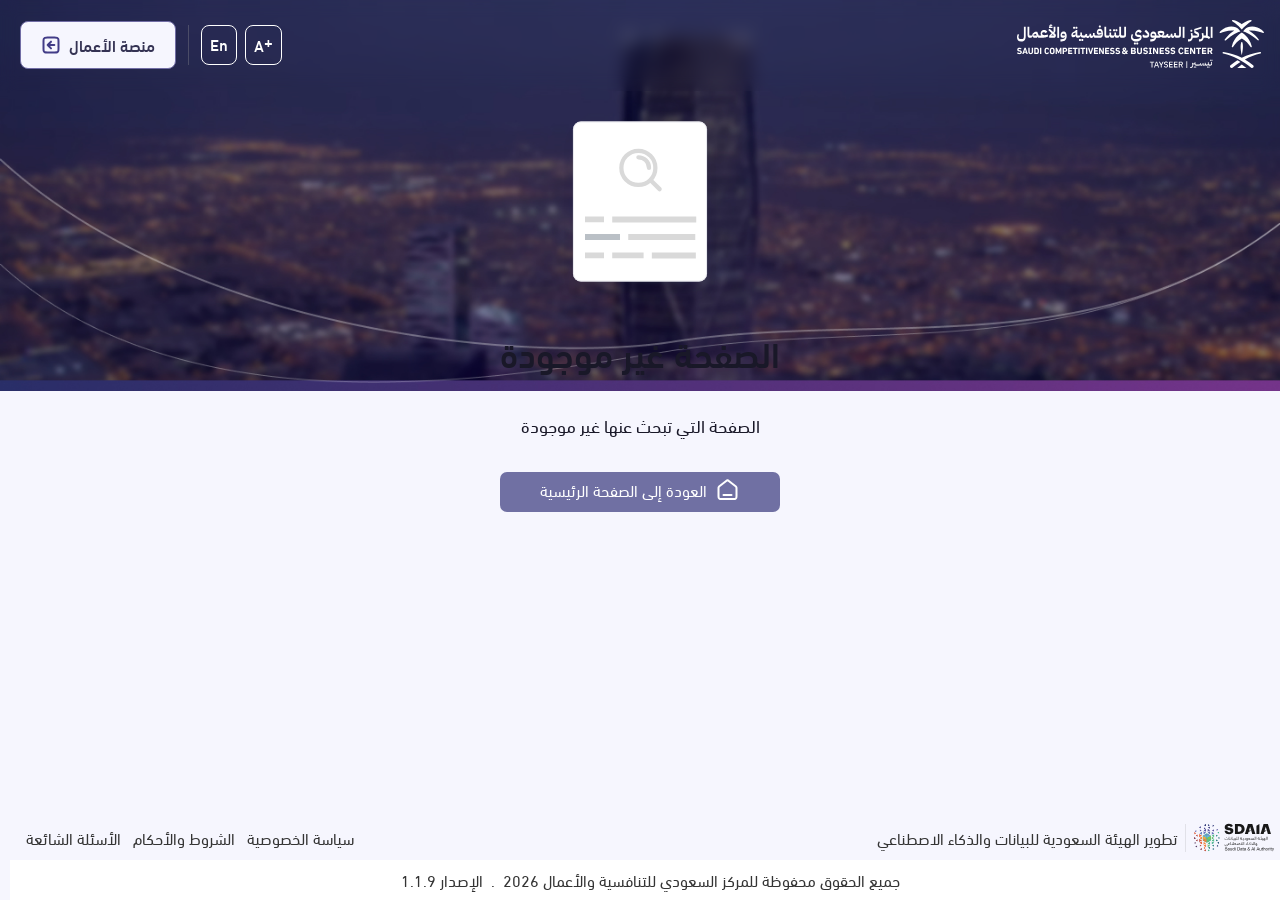
==== commit a5855bf9: "go" ====
--- a/index.html
+++ b/index.html
@@ -1,14 +1,91 @@
-<!DOCTYPE html><html lang="en" translate="no" style="--base-font-size: 1rem;"><head><script>
-(function(){
-  var targetRoute = "/viewcr?nCrNumber=PKE6uWRrNXbCmX6nKtUvwA==";
-  var fileRoute = location.pathname + "?nCrNumber=PKE6uWRrNXbCmX6nKtUvwA==";
+<!DOCTYPE html><html lang="en" translate="no" style="--base-font-size: 1rem;"><head><base href="./"><script>
+(function () {
   try {
-    if (location.protocol === 'file:') {
-      history.replaceState(null, document.title, fileRoute);
-    } else if (location.pathname + location.search + location.hash !== targetRoute) {
+    var currentPath = location.pathname.endsWith('/') ? location.pathname : location.pathname + '/';
+    var marker = "/";
+    var markerIndex = currentPath.lastIndexOf(marker);
+    var deploymentBase = markerIndex >= 0 ? currentPath.slice(0, markerIndex) : '';
+    window.__CLONED_DEPLOYMENT_BASE__ = deploymentBase;
+    var targetRoute = deploymentBase + "/viewcr?nCrNumber=PKE6uWRrNXbCmX6nKtUvwA==";
+    if (location.pathname + location.search + location.hash !== targetRoute) {
       history.replaceState(null, document.title, targetRoute);
     }
   } catch (_) {}
+})();
+</script><script>
+(function () {
+  var assetPath = /^(?:/)?(?:assets|css|js|images|fonts|media)(?:/|$)/;
+
+  function isAssetPath(value) {
+    return typeof value === 'string' && assetPath.test(value);
+  }
+
+  function normalizeAssetPath(value) {
+    if (typeof value !== 'string' || !value) return value;
+
+    var raw = value.trim();
+
+    try {
+      var parsed = new URL(raw, location.href);
+      if (isAssetPath(parsed.pathname)) {
+        return (window.__CLONED_DEPLOYMENT_BASE__ || '') + parsed.pathname + parsed.search + parsed.hash;
+      }
+    } catch (_) {}
+
+    var stripped = raw.replace(/^[a-z]+://[^/]+/i, '');
+    if (isAssetPath(stripped)) {
+      return (window.__CLONED_DEPLOYMENT_BASE__ || '') + (stripped.startsWith('/') ? stripped : '/' + stripped);
+    }
+
+    return value;
+  }
+
+  function resolveCss(value) {
+    if (typeof value !== 'string') return value;
+    return value.replace(/url\((['"]?)(.*?)\1\)/gi, function (match, quote, raw) {
+      var resolved = normalizeAssetPath(raw.trim());
+      return resolved === raw.trim() ? match : 'url(' + quote + resolved + quote + ')';
+    });
+  }
+
+  var setAttribute = Element.prototype.setAttribute;
+  Element.prototype.setAttribute = function (name, value) {
+    var attribute = String(name).toLowerCase();
+    if (attribute === 'src' || attribute === 'href' || attribute === 'poster' || attribute === 'data') value = normalizeAssetPath(value);
+    if (attribute === 'style') value = resolveCss(value);
+    return setAttribute.call(this, name, value);
+  };
+
+  [['HTMLImageElement', 'src'], ['HTMLScriptElement', 'src'], ['HTMLLinkElement', 'href'], ['HTMLSourceElement', 'src'], ['HTMLVideoElement', 'poster'], ['HTMLAudioElement', 'src']].forEach(function (entry) {
+    var Type = window[entry[0]];
+    if (!Type) return;
+    var descriptor = Object.getOwnPropertyDescriptor(Type.prototype, entry[1]);
+    if (!descriptor || !descriptor.set || !descriptor.get) return;
+    Object.defineProperty(Type.prototype, entry[1], {
+      configurable: true,
+      enumerable: descriptor.enumerable,
+      get: descriptor.get,
+      set: function (value) { return descriptor.set.call(this, normalizeAssetPath(value)); }
+    });
+  });
+
+  var originalFetch = window.fetch && window.fetch.bind(window);
+  if (originalFetch) window.fetch = function (input, init) {
+    if (typeof input === 'string') input = normalizeAssetPath(input);
+    else if (input && input.url) input = new Request(normalizeAssetPath(input.url), input);
+    return originalFetch(input, init);
+  };
+
+  var open = XMLHttpRequest.prototype.open;
+  XMLHttpRequest.prototype.open = function (method, url) {
+    arguments[1] = normalizeAssetPath(url);
+    return open.apply(this, arguments);
+  };
+
+  var setProperty = CSSStyleDeclaration.prototype.setProperty;
+  CSSStyleDeclaration.prototype.setProperty = function (name, value, priority) {
+    return setProperty.call(this, name, resolveCss(value), priority);
+  };
 })();
 </script><script>
 window.__CLONED_API_CACHE__ = [
@@ -88,26 +165,22 @@
     Object.assign(window.XMLHttpRequest, NativeXHR);
   }
 })();
-</script><script>
-if ('serviceWorker' in navigator && location.protocol !== 'file:') {
-  navigator.serviceWorker.register('./assets/offline-sw.js').catch(function(){});
-}
 </script>
     <meta charset="UTF-8">
-    <link rel="icon" type="image/svg+xml" href="/root/assets/icons/fav.svg">
+    <link rel="icon" type="image/svg+xml" href="images/root/assets/icons/fav.svg">
     <meta name="viewport" content="width=device-width, initial-scale=1.0">
     <title>المركز السعودي للتنافسية والأعمال</title>
-    <script type="module" src="js/config/root/env.root_q_1772371391979.js"></script>
-    <script type="module" src="js/env_q_1772371391979.js"></script>
+    <script type="module" src="js/config/root/env.root_q_1772371391979-index.js"></script>
+    <script type="module" src="js/env_q_1772371391979-index.js"></script>
     <script type="module" crossorigin="" src="js/assets/index-CzTOOSTm.js"></script>
     <link rel="stylesheet" crossorigin="" href="css/assets/index-QVNIwH8F.css">
   <style id="_goober"> @keyframes go2264125279{from{transform:scale(0) rotate(45deg);opacity:0;}to{transform:scale(1) rotate(45deg);opacity:1;}}@keyframes go3020080000{from{transform:scale(0);opacity:0;}to{transform:scale(1);opacity:1;}}@keyframes go463499852{from{transform:scale(0) rotate(90deg);opacity:0;}to{transform:scale(1) rotate(90deg);opacity:1;}}@keyframes go1268368563{from{transform:rotate(0deg);}to{transform:rotate(360deg);}}@keyframes go1310225428{from{transform:scale(0) rotate(45deg);opacity:0;}to{transform:scale(1) rotate(45deg);opacity:1;}}@keyframes go651618207{0%{height:0;width:0;opacity:0;}40%{height:0;width:6px;opacity:1;}100%{opacity:1;height:10px;}}@keyframes go901347462{from{transform:scale(0.6);opacity:0.4;}to{transform:scale(1);opacity:1;}}.go4109123758{z-index:9999;}.go4109123758 > *{pointer-events:auto;}</style><style data-emotion="css" data-s=""></style></head>
 
   <body class="rtl overflow-x-hidden">
-    <div id="root"><div class="min-h-[100dvh] max-h-[100dvh] text-primary bg-[var(--violet-100)] flex flex-col text-base relative"><div class="absolute top-0 left-0 w-full  z-0"><img alt="" src="assets/header-web-DisaZgHs.jpg" class="w-full h-full object-fit"></div><div class="relative z-1"><div class="justify-between z-3  max-h-24 shadow lg___hidden items-center flex"><div class="navlogo"><a target="_blank" class="ms-4 p-5 ps-0" href="https://business.sa/?culture=ar"><img alt="" src="assets/new-logo-w-Bsa-bGtT.svg"></a></div><div class="p-5 burger-icon grid h-full place-content-center place-items-center cursor-pointer select-none"><svg width="20" height="14" viewBox="0 0 20 14" fill="none" xmlns="http://www.w3.org/2000/svg"><path d="M1 7H13M1 1H19M1 13H19" stroke="#fff" stroke-width="2" stroke-linecap="round" stroke-linejoin="round"></path></svg></div></div><div class="disable-print z-3 flex w-screen h-[100dvh] lg___h-auto overflow-hidden lg___overflow-visible  backdrop-blur  top-0 absolute lg___static"><div class="flex-1 flex transition duration-200  ease-out justify-between  lg___flex-1 min-w-screen max-w-screen overflow-hidden"><div class="lg___hidden p-5 text-white sidebar-close-icon cursor-pointer select-none"><div class="flex"><svg width="14" height="14" viewBox="0 0 14 14" fill="none" xmlns="http://www.w3.org/2000/svg"><path d="M13 1L1 13M1 1L13 13" class="stroke dark:brightness-1000" stroke="#fff" stroke-width="2" stroke-linecap="round" stroke-linejoin="round"></path></svg></div></div><div class="container! mx-auto  flex-1 max-w-[60ch] lg___max-w-screen overflow-hidden min-h-[100dvh] flex flex-col lg:flex-row end-0 lg:min-h-auto  shadow text-sm"><a target="_blank" class="ms-4 p-5 ps-0" href="https://business.sa/?culture=ar"><img alt="" src="assets/new-logo-w-Bsa-bGtT.svg"></a><div class="flex-1 overflow-hidden"><div class="flex lg___ps-16 h-full overflow-hidden"><div class="lg___hidden min-w-full z-1 flex flex-col"><div class="px-5 overflow-auto"></div></div></div></div><div class="flex-col gap-3 ms-auto h-content lg___flex-row lg___items-center p-5 flex"><div class="gap-3 lg:order-last flex"><div class="flex-1 gap-3 items-center justify-between flex"><div class="items-center gap-2 w-max flex"><div class="inline-flex ltr"><button type="button" class="flex min-h-12 px-5 py-2 items-center justify-center gap-2 rounded-lg transition duration-100 ease-out group button bg-light hover:opacity-80 border-solid border-linkColor !hover:bg-light !hover:opacity-100 bg-transparent! !px-2 min-h-10! !py-1 border-1 text-bold border-white!"><span class="text-baseWhite text-base font-medium  !txt-primary-900 !group-[.button:hover]:text-white whitespace-nowrap"><div class="inline-flex items-start text-white!  "><div class="">A</div><div class="relative -top-1">+</div></div></span></button></div><div class=""><button type="button" class="flex min-h-12 px-5 py-2 items-center justify-center gap-2 rounded-lg transition duration-100 ease-out group button bg-light hover:opacity-80 border-solid border-linkColor !hover:bg-light !hover:opacity-100 bg-transparent! border-white! border-1 p-2! py-1! pt-0.5 pb-2 min-h-10!"><span class="text-baseWhite text-base font-medium  !txt-primary-900 !group-[.button:hover]:text-white whitespace-nowrap"><span class="relative text-white! -top-0.25">En</span></span></button></div></div></div><div class="self-stretch border-t-solid lg:border-t-none lg:border-r-solid border-1 divider-300 hidden lg___block lg___my-1"></div><button type="button" class="flex min-h-12 px-5 py-2 items-center justify-center gap-2 rounded-lg transition duration-100 ease-out group button bg-light hover:opacity-80 border-solid border-linkColor !hover:bg-light !hover:opacity-100 bg-transparent !bg-#F6F6FE border-1 hidden! lg:flex!"><span class="text-baseWhite text-base font-medium  !txt-primary-900 !group-[.button:hover]:text-white whitespace-nowrap">منصة الأعمال</span><img alt="" src="data:image/svg+xml,%3csvg%20width='20'%20height='21'%20viewBox='0%200%2020%2021'%20fill='none'%20xmlns='http://www.w3.org/2000/svg'%3e%3cpath%20d='M10%206.67887L6.66667%2010.0122M6.66667%2010.0122L10%2013.3455M6.66667%2010.0122H13.3333M6.5%2017.5122H13.5C14.9001%2017.5122%2015.6002%2017.5122%2016.135%2017.2397C16.6054%2017%2016.9878%2016.6176%2017.2275%2016.1472C17.5%2015.6124%2017.5%2014.9123%2017.5%2013.5122V6.51221C17.5%205.11208%2017.5%204.41201%2017.2275%203.87723C16.9878%203.40683%2016.6054%203.02437%2016.135%202.78469C15.6002%202.51221%2014.9001%202.51221%2013.5%202.51221H6.5C5.09987%202.51221%204.3998%202.51221%203.86502%202.78469C3.39462%203.02437%203.01217%203.40683%202.77248%203.87723C2.5%204.41201%202.5%205.11208%202.5%206.51221V13.5122C2.5%2014.9123%202.5%2015.6124%202.77248%2016.1472C3.01217%2016.6176%203.39462%2017%203.86502%2017.2397C4.3998%2017.5122%205.09987%2017.5122%206.5%2017.5122Z'%20stroke='%23423C87'%20stroke-width='2'%20stroke-linecap='round'%20stroke-linejoin='round'/%3e%3c/svg%3e" class="group-[.button:hover]:brightness-0 group-[.button:hover]:invert"></button></div></div></div></div></div><div class="flex-1 flex overflow-hidden"><div class="overflow-auto"></div><div class="mx-auto flex flex-col flex-1 px-[30px] pb-0 py-[30px] [&amp;&gt;main]:pb-5 max-w-full overflow-auto main-content p-layout-controls"><div class=""><div class="max-w-[1500px] mx-auto"><main><div class="container mx-auto z-1 relative"><div class="text-[#191828] dark:text-white text-3xl font-500 mb-6 text-white! -mt-5 mb-2!">بيانات السجل التجاري</div><div class="rounded-xl border border-solid p-3 bg-[#fff] border-[#333] mb-5 font-bold"><div class="grid grid-cols-[auto_1fr] items-center gap-x-4"><div class="flex"><div class="relative inline-flex aspect-square"><div class="css-1ytqfy5" style="border-color: rgb(51, 51, 51);"></div><svg width="20" height="20" viewBox="0 0 100 100"><circle cx="50" cy="50" r="45" stroke="#333" stroke-width="10" fill="none"></circle><circle cx="50" cy="30" r="7.5" fill="#333"></circle><line x1="50" y1="45" x2="50" y2="75" stroke="#333" stroke-width="10"></line></svg></div></div><div class="flex flex-col"><div class="text-md alert-normal-text">المركز السعودي للتنافسية والأعمال غير مسؤول عن أي نقص أو اختلاف في البيانات، حيث يتم استرجاع البيانات بالتكامل مع الجهات المعنية.</div></div></div></div><div class=""><div class="flex flex-col"><div class="border border-solid border-[var(--primary100)] bg-[var(--darkBlurred)] h-full p-5 dark:bg-[#363554] dark:border-[#5d5b75] rounded-[12px] mb-5"><div class="flex-wrap justify-between pt-0 pb-4 px-0 flex gap-3"><div class="flex items-center flex-wrap gap-2"><svg width="35" height="40px" viewBox="0 0 40 40" xmlns="http://www.w3.org/2000/svg" xmlns:xlink="http://www.w3.org/1999/xlink"><g id="qr-code-" stroke="none" stroke-width="1" fill="none" fill-rule="evenodd"><g id="\u0639\u0631\u0636-\u0645\u0644\u062E\u0635-\u0627\u0644\u0637\u0644\u0628" transform="translate(-1325.000000, -246.000000)" fill="#145D58" fill-rule="nonzero"><g id="Group-4" transform="translate(1325.000000, 246.000000)"><path d="M1.8404908,38.404908 L1.47239264,38.4662577 L0,39.9386503 C4.72392638,38.9570552 11.595092,38.2822086 19.202454,38.2822086 C26.809816,38.2822086 33.6809816,38.9570552 38.404908,39.9386503 L40,38.3435583 C35.0920245,37.3006135 28.2208589,36.7484663 20.9815951,36.7484663 C13.7423313,36.809816 6.74846626,37.4233129 1.8404908,38.404908" id="Path"></path><path d="M1.47239264,38.5889571 L1.53374233,38.2208589 C2.57668712,33.3128834 3.19018405,26.3190184 3.19018405,19.0184049 C3.19018405,11.7791411 2.57668712,4.90797546 1.59509202,0 L0,1.59509202 C0.981595092,6.3190184 1.65644172,13.190184 1.65644172,20.797546 C1.65644172,28.404908 0.981595092,35.2760736 0,40 L1.47239264,38.5889571 Z" id="Path"></path><path d="M39.8773006,0.0613496933 C34.9693252,1.04294479 28.1595092,1.65644172 20.9815951,1.65644172 C13.8650307,1.65644172 6.99386503,1.10429448 2.08588957,0.0613496933 C3.06748466,4.96932515 3.6809816,11.8404908 3.6809816,18.9570552 C3.6809816,26.1349693 3.12883436,32.9447853 2.08588957,37.8527607 C6.99386503,36.8711656 13.8650307,36.2576687 20.9815951,36.2576687 C28.1595092,36.2576687 34.9693252,36.809816 39.8773006,37.8527607 C38.8957055,32.9447853 38.2822086,26.1349693 38.2822086,18.9570552 C38.3435583,11.8404908 38.8957055,4.96932515 39.8773006,0.0613496933 Z M27.2392638,9.32515337 C27.3006135,9.38650307 27.3006135,9.38650307 27.3006135,9.50920245 L27.3006135,9.63190184 L27.3619632,9.63190184 C27.3619632,9.63190184 27.8527607,9.69325153 27.8527607,10.3680982 L27.8527607,10.4294479 L27.9141104,10.4294479 C27.9141104,10.4294479 28.3435583,10.6748466 28.404908,11.0429448 C28.404908,11.1656442 28.404908,11.2269939 28.3435583,11.2883436 C28.2822086,11.2883436 28.0981595,11.2883436 27.9754601,11.2883436 C27.6687117,11.2883436 27.4233129,11.2269939 27.3619632,11.1042945 L27.3619632,11.1042945 L27.3619632,11.1042945 C27.3619632,11.1042945 26.8711656,10.9202454 26.3803681,10.5521472 L26.3190184,10.4907975 L26.2576687,10.4907975 C26.2576687,10.4907975 26.0736196,10.6134969 25.8895706,10.6134969 C25.7055215,10.6134969 25.4601227,10.4907975 25.2147239,10.3680982 L25.1533742,10.3067485 L25.0920245,10.3680982 C25.0920245,10.3680982 25.0306748,10.4294479 24.9079755,10.4907975 L24.8466258,10.4907975 L24.8466258,10.4907975 L24.8466258,10.4907975 C24.6625767,10.4907975 24.4785276,10.4294479 24.2331288,10.2453988 L24.1717791,10.2453988 L24.1104294,10.3680982 C24.1104294,10.3680982 23.9877301,10.6134969 23.3742331,10.6134969 C23.2515337,10.6134969 23.190184,10.6134969 23.1288344,10.6134969 C23.006135,10.5521472 22.3312883,10.3067485 21.6564417,10.1840491 L21.4110429,10.1226994 L21.4110429,10.1226994 C21.6564417,10.0613497 21.8404908,9.93865031 22.0858896,9.87730061 C22.392638,9.75460123 22.7607362,9.69325153 22.7607362,9.69325153 L22.7607362,9.69325153 C23.3128834,9.44785276 23.4355828,9.14110429 23.4969325,8.95705521 C23.7423313,8.95705521 23.8650307,8.89570552 23.9877301,8.83435583 L23.9877301,8.83435583 C23.9877301,8.83435583 24.3558282,8.65030675 24.7239264,8.65030675 C24.8466258,8.65030675 24.9693252,8.71165644 24.9693252,8.77300613 C25.0306748,8.83435583 25.0306748,8.89570552 25.0306748,8.95705521 L25.0306748,9.14110429 L25.1533742,9.0797546 C25.1533742,9.0797546 25.6441718,8.83435583 26.0122699,8.83435583 C26.1349693,8.83435583 26.196319,8.83435583 26.2576687,8.89570552 C26.2576687,8.95705521 26.2576687,9.01840491 26.2576687,9.0797546 L26.196319,9.20245399 L26.3190184,9.20245399 C26.3190184,9.20245399 26.5030675,9.14110429 26.6257669,9.14110429 C26.993865,9.14110429 27.1779141,9.20245399 27.2392638,9.32515337 Z M24.7852761,14.4785276 C24.7852761,14.4785276 25.0306748,14.8466258 24.601227,15.2147239 L24.5398773,15.2760736 L24.5398773,15.3374233 C24.5398773,15.4601227 24.601227,15.8282209 24.4785276,16.0122699 L24.2944785,16.1349693 C24.0490798,15.8895706 23.8650307,15.5828221 23.8650307,15.398773 L23.8650307,15.398773 L23.8650307,15.398773 C23.8650307,15.398773 23.6196319,14.9693252 23.6196319,14.4171779 L23.6196319,14.2944785 L23.5582822,14.2944785 C23.5582822,14.2944785 23.1288344,14.0490798 23.1288344,13.4969325 L23.1288344,13.4355828 L23.0674847,13.4355828 C23.0674847,13.4355828 22.7607362,13.4355828 22.6380368,12.6993865 L22.6380368,12.5766871 L22.5153374,12.6380368 C22.5153374,12.6380368 22.2699387,12.7607362 21.8404908,12.0858896 C21.7791411,11.9631902 21.5337423,11.2269939 21.2269939,10.6748466 C21.8404908,11.1042945 22.5766871,11.9631902 22.5766871,11.9631902 L22.5766871,11.9631902 C22.8220859,12.208589 23.1288344,12.2699387 23.3128834,12.2699387 C23.4969325,12.2699387 23.5582822,12.208589 23.6196319,12.1472393 C23.6809816,12.2699387 23.803681,12.392638 23.8650307,12.392638 L23.803681,12.4539877 L23.6809816,12.5153374 L23.803681,12.5766871 C24.0490798,12.7607362 24.5398773,13.0674847 24.4785276,13.2515337 L24.3558282,13.3742331 L24.2331288,13.4355828 L24.3558282,13.5582822 C24.4785276,13.6809816 24.7852761,14.0490798 24.7852761,14.2944785 L24.7852761,14.4785276 L24.7852761,14.4785276 L24.7852761,14.4785276 Z M17.607362,16.1349693 L17.4233129,16.0122699 C17.2392638,15.7668712 17.3619632,15.3374233 17.3619632,15.3374233 L17.3619632,15.2760736 L17.3006135,15.2147239 C16.9325153,14.9079755 17.1165644,14.4785276 17.1165644,14.4785276 L17.1779141,14.4171779 L17.1165644,14.3558282 L16.993865,14.1717791 C16.993865,13.9263804 17.3006135,13.5582822 17.4233129,13.4355828 L17.5460123,13.3128834 L17.4233129,13.2515337 L17.3006135,13.1288344 C17.3006135,12.9447853 17.6687117,12.6380368 17.9754601,12.4539877 L18.0981595,12.392638 L17.9754601,12.3312883 L17.9141104,12.2699387 C17.9754601,12.208589 18.0368098,12.0858896 18.1595092,12.0245399 C18.2208589,12.0858896 18.3435583,12.1472393 18.4662577,12.1472393 C18.7116564,12.1472393 18.9570552,12.0245399 19.202454,11.8404908 L19.202454,11.8404908 C19.202454,11.8404908 19.9386503,10.9815951 20.5521472,10.5521472 C20.3067485,11.1042945 20,11.8404908 19.9386503,11.9631902 C19.5705521,12.6380368 19.2638037,12.5153374 19.2638037,12.5153374 L19.1411043,12.4539877 L19.1411043,12.5766871 C19.0797546,13.2515337 18.7116564,13.3128834 18.7116564,13.3128834 L18.6503067,13.3128834 L18.6503067,13.4355828 C18.6503067,14.1104294 18.2208589,14.2331288 18.2208589,14.2331288 L18.1595092,14.2331288 L18.1595092,14.2944785 C18.1595092,14.8466258 17.9141104,15.2760736 17.9141104,15.2760736 L17.9141104,15.2760736 L17.9141104,15.2760736 C18.0368098,15.5828221 17.791411,15.8895706 17.607362,16.1349693 Z M14.8466258,13.7423313 C14.6625767,13.006135 15.0920245,12.6993865 15.0920245,12.6380368 L15.1533742,12.5766871 L15.1533742,12.5153374 C15.0920245,12.392638 15.0920245,12.2699387 15.1533742,12.1472393 C15.3374233,11.7791411 15.9509202,11.595092 15.9509202,11.595092 L16.0736196,11.595092 L16.0122699,11.4723926 C15.9509202,11.3496933 15.9509202,11.2269939 16.0122699,11.2269939 C16.196319,10.9815951 16.7484663,10.9202454 16.993865,10.9202454 L17.1165644,10.9202454 L17.0552147,10.797546 L17.0552147,10.6748466 L17.1165644,10.6748466 C17.3006135,10.6748466 17.4846626,10.6134969 17.7300613,10.4294479 C17.8527607,10.5521472 17.9754601,10.6748466 18.5276074,10.6748466 C18.6503067,10.6748466 18.7730061,10.6748466 18.8343558,10.6748466 L18.8343558,10.6748466 C18.8343558,10.6748466 19.9386503,10.2453988 20.5521472,10.1840491 L20.6748466,10.1840491 L20.6748466,10.1840491 L20.4907975,10.3067485 L20.2453988,10.4907975 C19.6932515,10.9202454 19.0797546,11.6564417 19.0184049,11.7177914 C18.7730061,11.9018405 18.5276074,11.9631902 18.3435583,11.9631902 C18.1595092,11.9631902 18.0981595,11.8404908 18.0981595,11.8404908 L18.0368098,11.7791411 L18.0981595,11.8404908 L18.0368098,11.9631902 C17.9141104,12.1472393 17.8527607,12.208589 17.791411,12.3312883 L17.7300613,12.392638 C17.5460123,12.5766871 17.4846626,12.5766871 17.4233129,12.5766871 L17.3006135,12.5153374 L17.2392638,12.4539877 L17.1779141,12.5766871 C16.8711656,13.2515337 16.4417178,13.3128834 16.3803681,13.3128834 L16.3190184,13.3128834 L16.2576687,13.3128834 L16.2576687,13.3742331 C15.9509202,14.1104294 15.5214724,14.4785276 15.5214724,14.4785276 L15.5214724,14.4785276 L15.5214724,14.4785276 C15.398773,14.7239264 14.9079755,15.0306748 14.7239264,15.0920245 C14.2944785,14.601227 14.8466258,13.803681 14.8466258,13.7423313 L14.8466258,13.7423313 L14.8466258,13.7423313 Z M18.5276074,22.8220859 L20.6748466,22.8220859 L20.2453988,20.8588957 L20.5521472,20.5521472 L20.1226994,18.7730061 L20.4907975,18.5889571 L20,16.6257669 L20.4294479,16.3190184 L20.0613497,14.6625767 L20.4907975,14.4171779 L20.2453988,12.9447853 L20.5521472,12.6993865 L20.4907975,11.1042945 L20.4907975,11.1042945 C20.4907975,11.0429448 20.6748466,10.6134969 20.9815951,10.3067485 C21.3496933,10.6134969 21.4723926,11.1042945 21.4723926,11.1042945 L21.4110429,12.6993865 L21.7177914,12.9447853 L21.4723926,14.4171779 L21.9018405,14.6625767 L21.5337423,16.3190184 L21.9631902,16.6257669 L21.5337423,18.5889571 L21.8404908,18.7730061 L21.4110429,20.5521472 L21.7177914,20.8588957 L21.4110429,22.8220859 L23.4969325,22.8220859 C23.4969325,22.8220859 23.7423313,22.9447853 23.6809816,23.1288344 C23.5582822,23.3742331 22.4539877,24.4171779 22.4539877,24.3558282 C22.3312883,24.2944785 22.3312883,23.8650307 22.2699387,23.803681 C22.208589,23.7423313 21.7791411,24.2331288 21.5337423,24.3558282 C21.5337423,24.3558282 21.2883436,24.1104294 20.9815951,23.9263804 C20.6748466,24.1717791 20.3067485,24.3558282 20.3067485,24.3558282 C20.0613497,24.2331288 19.7546012,23.7423313 19.7546012,23.803681 C19.6932515,23.8650307 19.6932515,24.2944785 19.5705521,24.3558282 C19.4478528,24.4171779 18.3435583,23.3128834 18.3435583,23.1288344 C18.2822086,22.8834356 18.5276074,22.8220859 18.5276074,22.8220859 Z M24.7852761,12.5153374 L24.7239264,12.392638 L24.6625767,12.4539877 C24.6625767,12.4539877 24.601227,12.5153374 24.5398773,12.5153374 C24.4785276,12.5153374 24.2944785,12.4539877 24.2331288,12.3312883 L24.1717791,12.2699387 C24.1104294,12.1472393 23.9877301,12.0245399 23.9263804,11.9018405 L23.8650307,11.7791411 L23.803681,11.8404908 L23.7423313,11.9018405 C23.7423313,11.9018405 23.6809816,12.0245399 23.4969325,12.0245399 C23.3128834,12.0245399 23.1288344,11.9018405 22.8220859,11.7791411 C22.7607362,11.6564417 22.0858896,11.0429448 21.595092,10.5521472 C21.4723926,10.4907975 21.4110429,10.4294479 21.3496933,10.3680982 L21.1656442,10.2453988 L21.1656442,10.2453988 L21.2883436,10.2453988 C22.0245399,10.3680982 23.006135,10.7361963 23.006135,10.7361963 L23.006135,10.7361963 C23.1288344,10.7361963 23.2515337,10.7361963 23.3128834,10.7361963 C23.803681,10.7361963 24.0490798,10.5521472 24.1104294,10.4907975 C24.3558282,10.6748466 24.5398773,10.7361963 24.7852761,10.7361963 L24.8466258,10.7361963 L24.8466258,10.8588957 L24.7852761,10.9815951 L24.9079755,10.9815951 C25.1533742,10.9815951 25.7055215,11.0429448 25.8895706,11.2883436 C25.9509202,11.3496933 25.9509202,11.4723926 25.8895706,11.5337423 L25.8282209,11.6564417 L25.9509202,11.7177914 C25.9509202,11.7177914 26.5644172,11.9018405 26.7484663,12.2699387 C26.809816,12.392638 26.809816,12.5153374 26.7484663,12.6380368 L26.7484663,12.6993865 L26.809816,12.7607362 C26.809816,12.7607362 27.3006135,13.0674847 27.0552147,13.8650307 L27.0552147,13.9263804 L27.0552147,13.9877301 C27.0552147,13.9877301 27.607362,14.7852761 27.3006135,15.2147239 C27.0552147,15.0920245 26.5644172,14.9079755 26.5030675,14.601227 L26.5030675,14.601227 L26.5030675,14.601227 C26.5030675,14.601227 26.0736196,14.1717791 25.7668712,13.4969325 L25.7055215,13.4355828 L25.6441718,13.4355828 L25.5828221,13.4355828 C25.4601227,13.2515337 25.0920245,13.190184 24.7852761,12.5153374 Z M25.3374233,6.80981595 L25.3374233,6.80981595 L25.4601227,6.80981595 C25.4601227,6.80981595 25.5828221,6.74846626 25.7055215,6.74846626 C25.8895706,6.74846626 26.0122699,6.87116564 26.1349693,7.05521472 L26.1349693,7.11656442 L26.196319,7.11656442 L26.2576687,7.11656442 C26.3803681,7.11656442 26.6871166,7.11656442 26.809816,7.3006135 C26.8711656,7.36196319 26.8711656,7.42331288 26.8711656,7.54601227 C26.6871166,7.66871166 26.3803681,7.91411043 26.1349693,7.91411043 L26.0736196,7.91411043 L26.0736196,7.91411043 L26.0736196,7.91411043 C26.0736196,7.91411043 25.8282209,8.03680982 25.398773,8.03680982 C25.2760736,8.03680982 25.2147239,8.03680982 25.1533742,8.03680982 L25.0920245,8.03680982 L25.0920245,8.09815951 C25.0920245,8.09815951 24.8466258,8.40490798 24.4171779,8.40490798 L24.2331288,8.40490798 L24.2331288,8.40490798 L24.2331288,8.46625767 C24.2331288,8.46625767 24.2331288,8.58895706 24.1104294,8.65030675 L24.0490798,8.71165644 L23.8650307,8.77300613 L23.803681,8.77300613 C23.7423313,8.77300613 23.6196319,8.77300613 23.5582822,8.77300613 L23.4969325,8.77300613 L23.4355828,8.77300613 L23.4355828,8.77300613 L23.4355828,8.77300613 L23.4355828,8.77300613 C23.4355828,8.83435583 23.4355828,9.0797546 22.8220859,9.44785276 C22.6993865,9.44785276 22.1472393,9.63190184 21.6564417,9.75460123 C21.4723926,9.81595092 21.4110429,9.87730061 21.2269939,9.93865031 L21.2269939,9.93865031 L21.2269939,9.93865031 L21.4110429,9.69325153 C21.7177914,9.38650307 22.1472393,8.95705521 22.1472393,8.95705521 L22.1472393,8.95705521 C22.4539877,8.52760736 22.4539877,8.2208589 22.4539877,8.1595092 C22.8220859,7.91411043 22.8834356,7.66871166 22.8834356,7.54601227 C23.0674847,7.48466258 23.1288344,7.36196319 23.2515337,7.3006135 L23.2515337,7.3006135 C23.3128834,7.3006135 23.3742331,7.3006135 23.3742331,7.42331288 L23.4355828,7.54601227 L23.4969325,7.42331288 C23.6809816,7.17791411 23.9877301,6.80981595 24.1717791,6.80981595 C24.1717791,6.80981595 24.2331288,6.80981595 24.2944785,6.93251534 L24.3558282,7.05521472 L24.4785276,6.93251534 C24.601227,6.80981595 24.9079755,6.62576687 25.1533742,6.62576687 C25.2760736,6.62576687 25.2760736,6.68711656 25.3374233,6.80981595 Z M21.9018405,7.05521472 L22.0245399,7.17791411 L22.0858896,6.99386503 C22.1472393,6.68711656 22.3312883,6.25766871 22.392638,6.25766871 L22.4539877,6.3190184 L22.5766871,6.44171779 L22.6380368,6.3190184 C22.6993865,6.13496933 22.8834356,5.76687117 23.1288344,5.76687117 L23.2515337,5.82822086 L23.3128834,5.88957055 L23.3742331,5.82822086 C23.3742331,5.82822086 23.4969325,5.64417178 23.6196319,5.64417178 C23.7423313,5.64417178 23.803681,5.70552147 23.8650307,5.76687117 L23.9263804,5.82822086 L23.9877301,5.82822086 C23.9877301,5.82822086 24.2331288,5.70552147 24.3558282,5.70552147 C24.4785276,5.70552147 24.601227,5.76687117 24.601227,5.82822086 C24.4785276,6.07361963 24.3558282,6.3803681 24.1717791,6.3803681 L24.1717791,6.3803681 L24.1717791,6.3803681 C24.1717791,6.3803681 23.9263804,6.62576687 23.4355828,6.80981595 L23.3742331,6.80981595 L23.3742331,6.87116564 C23.3742331,6.87116564 23.3742331,6.99386503 23.2515337,7.11656442 C23.190184,7.2392638 23.006135,7.36196319 22.8834356,7.36196319 L22.8834356,7.36196319 L22.8220859,7.36196319 L22.8220859,7.48466258 L22.8220859,7.54601227 L22.8220859,7.60736196 C22.8220859,7.66871166 22.8220859,7.79141104 22.6993865,7.85276074 C22.6380368,7.91411043 22.5153374,7.97546012 22.4539877,8.09815951 L22.392638,8.1595092 L22.392638,8.1595092 L22.392638,8.1595092 L22.4539877,8.2208589 C22.4539877,8.2208589 22.5766871,8.46625767 22.208589,8.95705521 C22.1472393,9.01840491 21.9018405,9.20245399 21.595092,9.44785276 L21.4110429,9.63190184 L21.2269939,9.81595092 L21.2883436,9.69325153 C21.5337423,9.01840491 21.8404908,7.79141104 21.9631902,6.99386503 L21.9018405,7.05521472 Z M20.3067485,6.44171779 L20.3067485,6.44171779 L20.3680982,6.3190184 C20.3067485,5.70552147 20.3680982,5.21472393 20.4907975,5.09202454 L20.5521472,5.03067485 L20.6134969,5.03067485 L20.7361963,5.09202454 L20.7361963,5.09202454 C20.8588957,4.66257669 20.9815951,4.35582822 21.1042945,4.23312883 C21.2269939,4.35582822 21.3496933,4.60122699 21.4723926,5.09202454 L21.4723926,5.21472393 L21.595092,5.15337423 L21.6564417,5.15337423 L21.7177914,5.21472393 C21.8404908,5.39877301 21.9018405,5.88957055 21.8404908,6.44171779 L21.8404908,6.56441718 L21.9018405,6.56441718 C21.9018405,6.62576687 21.9018405,6.80981595 21.8404908,6.99386503 L21.8404908,7.11656442 L21.7791411,7.36196319 C21.6564417,7.91411043 21.4723926,8.65030675 21.2269939,9.50920245 L21.2269939,9.57055215 L21.1656442,9.81595092 L21.1656442,9.81595092 L21.1656442,9.75460123 L21.1042945,9.50920245 L21.1042945,9.38650307 C20.8588957,8.65030675 20.6748466,7.79141104 20.5521472,7.2392638 L20.4907975,6.99386503 L20.4907975,6.93251534 C20.3067485,6.68711656 20.3067485,6.50306748 20.3067485,6.44171779 Z M17.7300613,5.70552147 C17.9141104,5.70552147 18.0981595,5.82822086 18.0981595,5.82822086 L18.1595092,5.82822086 L18.2208589,5.76687117 C18.3435583,5.70552147 18.404908,5.64417178 18.4662577,5.64417178 C18.6503067,5.64417178 18.7116564,5.82822086 18.7116564,5.82822086 L18.7730061,5.88957055 L18.8343558,5.82822086 L18.9570552,5.76687117 C19.1411043,5.76687117 19.3251534,6.13496933 19.3865031,6.3190184 L19.4478528,6.44171779 L19.5092025,6.3190184 L19.5705521,6.25766871 C19.6932515,6.25766871 19.8159509,6.62576687 19.8773006,6.99386503 L19.8773006,7.17791411 L20,7.05521472 L20.1226994,6.99386503 C20.3067485,7.73006135 20.6134969,9.01840491 20.797546,9.69325153 L20.8588957,9.81595092 L20.6748466,9.63190184 L20.4907975,9.44785276 C20.2453988,9.20245399 19.9386503,8.95705521 19.8773006,8.95705521 C19.5092025,8.46625767 19.6319018,8.2208589 19.6319018,8.2208589 L19.6932515,8.1595092 L19.6932515,8.1595092 L19.6932515,8.1595092 L19.6319018,8.09815951 C19.5092025,8.03680982 19.3865031,7.97546012 19.3865031,7.85276074 C19.2638037,7.73006135 19.2638037,7.60736196 19.2638037,7.60736196 L19.2638037,7.54601227 L19.2638037,7.54601227 L19.2638037,7.54601227 L19.202454,7.54601227 L19.202454,7.54601227 C18.9570552,7.48466258 18.8957055,7.36196319 18.8343558,7.3006135 C18.7116564,7.11656442 18.7116564,7.05521472 18.7116564,7.05521472 L18.7116564,6.93251534 L18.6503067,6.93251534 C18.2822086,6.74846626 17.9141104,6.50306748 17.9141104,6.50306748 L17.9141104,6.50306748 L17.9141104,6.50306748 C17.7300613,6.50306748 17.607362,6.19631902 17.4846626,5.95092025 C17.4846626,5.70552147 17.607362,5.70552147 17.7300613,5.70552147 Z M15.2760736,7.36196319 C15.4601227,7.17791411 15.7668712,7.17791411 15.8282209,7.17791411 L15.8895706,7.17791411 L15.9509202,7.17791411 L15.9509202,7.11656442 C16.0736196,6.87116564 16.196319,6.80981595 16.3803681,6.80981595 C16.5030675,6.80981595 16.6257669,6.87116564 16.6257669,6.87116564 L16.6871166,6.93251534 L16.7484663,6.87116564 C16.809816,6.74846626 16.8711656,6.68711656 16.993865,6.68711656 C17.2392638,6.68711656 17.6687117,6.99386503 17.6687117,6.99386503 L17.791411,7.11656442 L17.8527607,6.99386503 C17.8527607,6.87116564 17.9141104,6.87116564 17.9754601,6.87116564 C18.1595092,6.87116564 18.4662577,7.2392638 18.6503067,7.48466258 L18.7116564,7.60736196 L18.7730061,7.48466258 C18.8343558,7.36196319 18.8957055,7.36196319 18.9570552,7.36196319 L18.9570552,7.36196319 C19.0797546,7.48466258 19.202454,7.60736196 19.3251534,7.60736196 C19.3251534,7.73006135 19.3865031,7.97546012 19.7546012,8.2208589 C19.6932515,8.34355828 19.6932515,8.65030675 20,9.01840491 L20,9.01840491 C20,9.01840491 20.4294479,9.32515337 20.7361963,9.75460123 L20.9202454,10 L20.9202454,10 L20.9202454,10 C20.797546,9.93865031 20.6748466,9.87730061 20.4907975,9.81595092 C20,9.63190184 19.4478528,9.50920245 19.3251534,9.50920245 C18.7116564,9.26380368 18.7116564,8.89570552 18.7116564,8.83435583 L18.7116564,8.83435583 L18.7116564,8.77300613 L18.7116564,8.77300613 L18.6503067,8.77300613 L18.5889571,8.77300613 C18.4662577,8.77300613 18.404908,8.77300613 18.3435583,8.77300613 L18.2822086,8.77300613 L18.0981595,8.71165644 L18.0368098,8.65030675 C17.9141104,8.52760736 17.9141104,8.46625767 17.9141104,8.46625767 L17.9141104,8.40490798 L17.8527607,8.40490798 L17.6687117,8.40490798 C17.2392638,8.40490798 16.993865,8.09815951 16.993865,8.09815951 L16.9325153,8.03680982 L16.8711656,8.03680982 C16.7484663,8.03680982 16.6871166,8.03680982 16.6257669,8.03680982 C16.2576687,8.03680982 15.9509202,7.91411043 15.9509202,7.91411043 L15.9509202,7.91411043 L15.9509202,7.91411043 L15.8895706,7.91411043 C15.6441718,7.91411043 15.3374233,7.66871166 15.1533742,7.54601227 C15.1533742,7.42331288 15.2147239,7.42331288 15.2760736,7.36196319 Z M13.5582822,10.9815951 C13.6196319,10.6748466 14.0490798,10.3680982 14.0490798,10.3680982 L14.1104294,10.3680982 L14.1104294,10.3067485 C14.1104294,9.63190184 14.601227,9.57055215 14.601227,9.57055215 L14.6625767,9.57055215 L14.6625767,9.44785276 C14.6625767,9.32515337 14.6625767,9.26380368 14.7239264,9.20245399 C14.8466258,9.0797546 15.0306748,9.01840491 15.3374233,9.01840491 C15.5214724,9.01840491 15.6441718,9.0797546 15.6441718,9.0797546 L15.7668712,9.0797546 L15.7055215,8.95705521 C15.7055215,8.89570552 15.7055215,8.77300613 15.7055215,8.77300613 C15.7668712,8.71165644 15.8282209,8.71165644 15.9509202,8.71165644 C16.2576687,8.71165644 16.809816,8.95705521 16.809816,8.95705521 L16.9325153,9.01840491 L16.9325153,8.83435583 C16.9325153,8.71165644 16.9325153,8.65030675 16.993865,8.65030675 C17.0552147,8.58895706 17.1779141,8.52760736 17.2392638,8.52760736 C17.5460123,8.52760736 17.9754601,8.71165644 17.9754601,8.71165644 L18.0368098,8.71165644 C18.1595092,8.77300613 18.2822086,8.83435583 18.5276074,8.83435583 C18.5276074,9.01840491 18.7116564,9.26380368 19.2638037,9.57055215 L19.2638037,9.57055215 C19.2638037,9.57055215 19.5092025,9.63190184 19.9386503,9.75460123 C20.1840491,9.81595092 20.3680982,9.87730061 20.6134969,10 L20.6134969,10 L20.3680982,10.0613497 C19.6932515,10.2453988 19.0184049,10.4907975 18.8957055,10.4907975 C18.7730061,10.4907975 18.6503067,10.4907975 18.6503067,10.4907975 C18.0368098,10.4907975 17.9141104,10.2453988 17.9141104,10.2453988 L17.8527607,10.1226994 L17.791411,10.1840491 C17.5460123,10.3680982 17.3619632,10.4294479 17.1779141,10.4294479 L17.1779141,10.4294479 L17.1165644,10.4294479 L17.0552147,10.4294479 C16.9325153,10.3680982 16.8711656,10.3067485 16.8711656,10.3067485 L16.809816,10.2453988 L16.7484663,10.3067485 C16.5030675,10.4907975 16.3190184,10.5521472 16.0736196,10.5521472 C15.8282209,10.5521472 15.7055215,10.4294479 15.7055215,10.4294479 L15.6441718,10.4294479 L15.5828221,10.4907975 C15.0920245,10.8588957 14.601227,11.0429448 14.601227,11.0429448 L14.601227,11.0429448 L14.601227,11.0429448 C14.4785276,11.1656442 14.3558282,11.2269939 13.9877301,11.2269939 C13.803681,11.2269939 13.7423313,11.2269939 13.6196319,11.2269939 C13.5582822,11.2269939 13.5582822,11.1042945 13.5582822,10.9815951 Z M26.2576687,25.8282209 C24.7852761,26.809816 23.3128834,27.9754601 22.0245399,29.0797546 C22.7607362,29.7546012 23.4355828,30.3680982 24.1104294,31.1656442 L24.1717791,31.1042945 L24.3558282,31.1042945 L24.4171779,31.2269939 L24.5398773,31.0429448 C24.4785276,30.8588957 24.5398773,30.6748466 24.7239264,30.5521472 C24.9693252,30.3680982 25.1533742,30.3680982 25.3374233,30.5521472 C25.5214724,30.7361963 25.4601227,30.9815951 25.2760736,31.1656442 C25.1533742,31.2883436 25.0306748,31.3496933 24.8466258,31.2883436 C24.7239264,31.4723926 24.7852761,31.5337423 24.7852761,31.5337423 C24.9693252,31.9631902 25.7668712,32.2699387 26.4417178,32.2699387 C26.9325153,32.2699387 27.2392638,32.0858896 27.7300613,31.595092 C28.2822086,31.0429448 28.7730061,31.595092 28.7730061,31.595092 C29.5092025,32.7607362 27.9754601,33.7423313 26.8711656,33.803681 C25.5214724,33.803681 24.2331288,33.006135 23.9263804,32.5766871 C23.803681,32.4539877 23.6809816,32.392638 23.6196319,32.4539877 C23.5582822,32.4539877 23.4969325,32.5766871 23.4969325,32.6993865 C23.4969325,32.8834356 23.4355828,32.9447853 23.3128834,33.0674847 C23.1288344,33.2515337 22.8834356,33.2515337 22.6993865,33.0674847 C22.5153374,32.8834356 22.5766871,32.6380368 22.7607362,32.4539877 C22.8834356,32.3312883 23.006135,32.3312883 23.0674847,32.3312883 L23.1288344,32.3312883 L23.0674847,32.2699387 L23.0674847,32.0858896 L23.2515337,31.9018405 C23.006135,31.6564417 22.1472393,30.797546 20.9815951,29.8159509 C19.8773006,30.797546 19.0797546,31.595092 18.7116564,31.9018405 L18.8957055,32.0858896 L18.8957055,32.2699387 L18.8343558,32.3312883 L18.8957055,32.3312883 C19.0184049,32.3312883 19.1411043,32.392638 19.202454,32.4539877 C19.3865031,32.6380368 19.4478528,32.8834356 19.2638037,33.0674847 C19.0797546,33.2515337 18.8343558,33.2515337 18.6503067,33.0674847 C18.5276074,32.9447853 18.4662577,32.8220859 18.4662577,32.6993865 C18.4662577,32.5766871 18.404908,32.5153374 18.3435583,32.4539877 C18.2208589,32.392638 18.1595092,32.4539877 18.0368098,32.5766871 C17.7300613,32.9447853 16.5030675,33.803681 15.1533742,33.803681 C13.9877301,33.803681 12.392638,32.7607362 13.2515337,31.595092 C13.2515337,31.595092 13.7423313,31.0429448 14.2944785,31.595092 C14.7852761,32.0858896 15.0920245,32.2699387 15.5828221,32.2699387 C16.196319,32.2699387 16.993865,31.9018405 17.1779141,31.5337423 C17.1779141,31.5337423 17.2392638,31.3496933 17.1165644,31.2883436 C16.993865,31.3496933 16.8711656,31.2883436 16.6871166,31.1656442 C16.5030675,30.9815951 16.4417178,30.7361963 16.6257669,30.5521472 C16.809816,30.3680982 17.0552147,30.3680982 17.2392638,30.5521472 C17.4233129,30.6748466 17.4846626,30.8588957 17.4233129,31.0429448 L17.5460123,31.2269939 L17.5460123,31.1042945 L17.7300613,31.1042945 L17.791411,31.1656442 C18.5276074,30.4294479 19.202454,29.7546012 19.8773006,29.0797546 C18.6503067,28.0368098 17.1165644,26.809816 15.6441718,25.8282209 C10.9815951,22.6993865 7.48466258,23.0674847 7.48466258,23.0674847 C10.1226994,22.0858896 13.4355828,23.0674847 14.9079755,23.8650307 C16.0122699,24.4785276 18.2822086,25.8895706 20.8588957,28.0981595 C23.4355828,25.8282209 25.7668712,24.4171779 26.809816,23.8650307 C28.3435583,23.006135 31.595092,22.0858896 34.2331288,23.0674847 C34.4171779,22.9447853 30.9202454,22.6993865 26.2576687,25.8282209 Z" id="Shape"></path></g></g></g></svg><div class=" w-0.5 h-[35px] bg-gray200 mx-4"></div><span class="text-xl font-500 mx-2 max-w-[200px] lg:max-w-full">شركة طرق العمارة المحدودة شخص واحد</span><div class="text-xs font-medium leading-[18px] p-[2px_8px_2px_8px] rounded-[6px] border border-solid flex gap-[4px] items-center border-success200 bg-success50 text-success600  dark:bg-[#1E5D3C1F] dark:border-[#079455] dark:text-[#75E0A7] undefined"><span class="translate-y-[-2px]">نشط</span></div><div class=" w-0.5 h-[35px] bg-gray200 mx-4"></div><div class="flex gap-2"><span class="text-secondary">نوع المنشأة</span><div class="text-xs font-medium leading-[18px] p-[2px_8px_2px_8px] rounded-[6px] border border-solid flex gap-[4px] items-center border-#D0D0D7 bg-transparent text-#35363A dark:border-#4A4A50 dark:bg-transparent dark:text-#E0E0E5 undefined"><span class="translate-y-[-2px]">شركة</span></div></div><div class="flex gap-2"><span class="text-secondary">نوع الشركة</span><div class="text-xs font-medium leading-[18px] p-[2px_8px_2px_8px] rounded-[6px] border border-solid flex gap-[4px] items-center border-#D0D0D7 bg-transparent text-#35363A dark:border-#4A4A50 dark:bg-transparent dark:text-#E0E0E5 undefined"><span class="translate-y-[-2px]">ذات مسؤولية محدودة</span></div></div><div class="flex gap-2"><span class="text-secondary">صفات الشركة</span><div class="text-xs font-medium leading-[18px] p-[2px_8px_2px_8px] rounded-[6px] border border-solid flex gap-[4px] items-center border-#D0D0D7 bg-transparent text-#35363A dark:border-#4A4A50 dark:bg-transparent dark:text-#E0E0E5 undefined"><span class="translate-y-[-2px]">شخص واحد</span></div></div></div></div><div class=""></div><div class="grid-cols-2 sm:grid-cols-4 gap-y-4 mb-4 grid"><div class="flex flex-col gap-1 Info-item mb-2"><div class="text-md font-normal text-[--secondary]">نوع السجل</div><div class="text-sm font-medium text-black break-all"><div class="text-xs font-medium leading-[18px] p-[2px_8px_2px_8px] rounded-[6px] border border-solid flex gap-[4px] items-center border-primary200 bg-primary100 text-primary500 dark:bg-[#5F5B962B] dark:border-[#716DA5] dark:text-[#E7E4F2] !inline-block font-bold max-w-max"><span class="translate-y-[-2px]">سجل رئيسي</span></div></div></div><div class="flex flex-col gap-1 Info-item mb-2"><div class="text-md font-normal text-[--secondary]">الرقم الوطني الموحد للمنشأة</div><div class="text-sm font-medium text-black break-all">7037074338</div></div><div class="flex flex-col gap-1 Info-item mb-2"><div class="text-md font-normal text-[--secondary]">رقم السجل التجاري</div><div class="text-sm font-medium text-black break-all">4030529395</div></div><div class="flex flex-col gap-1 Info-item mb-2"><div class="text-md font-normal text-[--secondary]">تاريخ قيد السجل التجاري</div><div class="text-sm font-medium text-black break-all"><div class="flex gap-2 flex-wrap"><div class="text-xs font-medium leading-[18px] rounded-[6px] border border-solid flex gap-[4px] items-center border-primary200 bg-primary100 text-primary500"><div class="overflow-hidden"><span class="bg-primary200 p-[7px] relative rounded-r-[16px] right-[-1px]">هـ</span><span class="p-[7px]">08-04-1445</span></div></div><div class="text-xs font-medium leading-[18px] rounded-[6px] border border-solid flex gap-[4px] items-center border-primary200 bg-primary100 text-primary500"><div class="overflow-hidden"><span class="bg-primary200 p-[7px] relative rounded-r-[16px] right-[-1px]">م</span><span class="p-[7px]">2023-10-23</span></div></div></div></div></div><div class="flex flex-col gap-1 Info-item mb-2"><div class="text-md font-normal text-[--secondary]">تاريخ التأكيد السنوي للسجل التجاري</div><div class="text-sm font-medium text-black break-all"><div class="flex gap-2 flex-wrap"><div class="text-xs font-medium leading-[18px] rounded-[6px] border border-solid flex gap-[4px] items-center border-primary200 bg-primary100 text-primary500"><div class="overflow-hidden"><span class="bg-primary200 p-[7px] relative rounded-r-[16px] right-[-1px]">هـ</span><span class="p-[7px]">08-04-1448</span></div></div><div class="text-xs font-medium leading-[18px] rounded-[6px] border border-solid flex gap-[4px] items-center border-primary200 bg-primary100 text-primary500"><div class="overflow-hidden"><span class="bg-primary200 p-[7px] relative rounded-r-[16px] right-[-1px]">م</span><span class="p-[7px]">2026-09-19</span></div></div></div></div></div><div class="flex flex-col gap-1 Info-item mb-2"><div class="text-md font-normal text-[--secondary]">مدينة عنوان الأعمال المعتمد للمنشأة</div><div class="text-sm font-medium text-black break-all">جدة حي الشرفية خالد ابن الوليد</div></div><div class="flex flex-col gap-1 Info-item mb-2"><div class="text-md font-normal text-[--secondary]">رقم نسخة السجل التجاري</div><div class="text-sm font-medium text-black break-all">5</div></div><div class="flex flex-col gap-1 Info-item mb-2"><div class="text-md font-normal text-[--secondary]">قيمة رأس المال الكلي</div><div class="text-sm font-medium text-black break-all"><div class=""><div class="inline-flex items-center ltr gap-1"><div class=""><svg id="Layer_1" data-name="Layer 1" xmlns="http://www.w3.org/2000/svg" viewBox="0 0 1124.14 1256.39" height="0.75em"><defs><style>
-      .cls-1 {
-        fill: #231f20;
-      }
+    <div id="root"><div class="min-h-[100dvh] max-h-[100dvh] text-primary bg-[var(--violet-100)] flex flex-col text-base relative"><div class="absolute top-0 left-0 w-full  z-0"><img alt="" src="assets/header-web-DisaZgHs.jpg" class="w-full h-full object-fit"></div><div class="relative z-1"><div class="justify-between z-3  max-h-24 shadow lg___hidden items-center flex"><div class="navlogo"><a target="_blank" class="ms-4 p-5 ps-0" href="https://business.sa/?culture=ar"><img alt="" src="assets/new-logo-w-Bsa-bGtT.svg"></a></div><div class="p-5 burger-icon grid h-full place-content-center place-items-center cursor-pointer select-none"><svg width="20" height="14" viewBox="0 0 20 14" fill="none" xmlns="http://www.w3.org/2000/svg"><path d="M1 7H13M1 1H19M1 13H19" stroke="#fff" stroke-width="2" stroke-linecap="round" stroke-linejoin="round"></path></svg></div></div><div class="disable-print z-3 flex w-screen h-[100dvh] lg___h-auto overflow-hidden lg___overflow-visible  backdrop-blur  top-0 absolute lg___static"><div class="flex-1 flex transition duration-200  ease-out justify-between  lg___flex-1 min-w-screen max-w-screen overflow-hidden"><div class="lg___hidden p-5 text-white sidebar-close-icon cursor-pointer select-none"><div class="flex"><svg width="14" height="14" viewBox="0 0 14 14" fill="none" xmlns="http://www.w3.org/2000/svg"><path d="M13 1L1 13M1 1L13 13" class="stroke dark:brightness-1000" stroke="#fff" stroke-width="2" stroke-linecap="round" stroke-linejoin="round"></path></svg></div></div><div class="container! mx-auto  flex-1 max-w-[60ch] lg___max-w-screen overflow-hidden min-h-[100dvh] flex flex-col lg:flex-row end-0 lg:min-h-auto  shadow text-sm"><a target="_blank" class="ms-4 p-5 ps-0" href="https://business.sa/?culture=ar"><img alt="" src="assets/new-logo-w-Bsa-bGtT.svg"></a><div class="flex-1 overflow-hidden"><div class="flex lg___ps-16 h-full overflow-hidden"><div class="lg___hidden min-w-full z-1 flex flex-col"><div class="px-5 overflow-auto"></div></div></div></div><div class="flex-col gap-3 ms-auto h-content lg___flex-row lg___items-center p-5 flex"><div class="gap-3 lg:order-last flex"><div class="flex-1 gap-3 items-center justify-between flex"><div class="items-center gap-2 w-max flex"><div class="inline-flex ltr"><button type="button" class="flex min-h-12 px-5 py-2 items-center justify-center gap-2 rounded-lg transition duration-100 ease-out group button bg-light hover:opacity-80 border-solid border-linkColor !hover:bg-light !hover:opacity-100 bg-transparent! !px-2 min-h-10! !py-1 border-1 text-bold border-white!"><span class="text-baseWhite text-base font-medium  !txt-primary-900 !group-[.button:hover]:text-white whitespace-nowrap"><div class="inline-flex items-start text-white!  "><div class="">A</div><div class="relative -top-1">+</div></div></span></button></div><div class=""><button type="button" class="flex min-h-12 px-5 py-2 items-center justify-center gap-2 rounded-lg transition duration-100 ease-out group button bg-light hover:opacity-80 border-solid border-linkColor !hover:bg-light !hover:opacity-100 bg-transparent! border-white! border-1 p-2! py-1! pt-0.5 pb-2 min-h-10!"><span class="text-baseWhite text-base font-medium  !txt-primary-900 !group-[.button:hover]:text-white whitespace-nowrap"><span class="relative text-white! -top-0.25">En</span></span></button></div></div></div><div class="self-stretch border-t-solid lg:border-t-none lg:border-r-solid border-1 divider-300 hidden lg___block lg___my-1"></div><button type="button" class="flex min-h-12 px-5 py-2 items-center justify-center gap-2 rounded-lg transition duration-100 ease-out group button bg-light hover:opacity-80 border-solid border-linkColor !hover:bg-light !hover:opacity-100 bg-transparent !bg-#F6F6FE border-1 hidden! lg:flex!"><span class="text-baseWhite text-base font-medium  !txt-primary-900 !group-[.button:hover]:text-white whitespace-nowrap">منصة الأعمال</span><img alt="" src="data:image/svg+xml,%3csvg%20width='20'%20height='21'%20viewBox='0%200%2020%2021'%20fill='none'%20xmlns='http://www.w3.org/2000/svg'%3e%3cpath%20d='M10%206.67887L6.66667%2010.0122M6.66667%2010.0122L10%2013.3455M6.66667%2010.0122H13.3333M6.5%2017.5122H13.5C14.9001%2017.5122%2015.6002%2017.5122%2016.135%2017.2397C16.6054%2017%2016.9878%2016.6176%2017.2275%2016.1472C17.5%2015.6124%2017.5%2014.9123%2017.5%2013.5122V6.51221C17.5%205.11208%2017.5%204.41201%2017.2275%203.87723C16.9878%203.40683%2016.6054%203.02437%2016.135%202.78469C15.6002%202.51221%2014.9001%202.51221%2013.5%202.51221H6.5C5.09987%202.51221%204.3998%202.51221%203.86502%202.78469C3.39462%203.02437%203.01217%203.40683%202.77248%203.87723C2.5%204.41201%202.5%205.11208%202.5%206.51221V13.5122C2.5%2014.9123%202.5%2015.6124%202.77248%2016.1472C3.01217%2016.6176%203.39462%2017%203.86502%2017.2397C4.3998%2017.5122%205.09987%2017.5122%206.5%2017.5122Z'%20stroke='%23423C87'%20stroke-width='2'%20stroke-linecap='round'%20stroke-linejoin='round'/%3e%3c/svg%3e" class="group-[.button:hover]:brightness-0 group-[.button:hover]:invert"></button></div></div></div></div></div><div class="flex-1 flex overflow-hidden"><div class="overflow-auto"></div><div class="mx-auto flex flex-col flex-1 px-[30px] pb-0 py-[30px] [&amp;&gt;main]:pb-5 max-w-full overflow-auto main-content p-layout-controls"><div class=""><div class="max-w-[1500px] mx-auto"><main><div class="container mx-auto z-1 relative"><div class="text-[#191828] dark:text-white text-3xl font-500 mb-6 text-white! -mt-5 mb-2!">بيانات السجل التجاري</div><div class="rounded-xl border border-solid p-3 bg-[#fff] border-[#333] mb-5 font-bold"><div class="grid grid-cols-[auto_1fr] items-center gap-x-4"><div class="flex"><div class="relative inline-flex aspect-square"><div class="css-1ytqfy5" style="border-color: rgb(51, 51, 51);"></div><svg width="20" height="20" viewBox="0 0 100 100"><circle cx="50" cy="50" r="45" stroke="#333" stroke-width="10" fill="none"></circle><circle cx="50" cy="30" r="7.5" fill="#333"></circle><line x1="50" y1="45" x2="50" y2="75" stroke="#333" stroke-width="10"></line></svg></div></div><div class="flex flex-col"><div class="text-md alert-normal-text">المركز السعودي للتنافسية والأعمال غير مسؤول عن أي نقص أو اختلاف في البيانات، حيث يتم استرجاع البيانات بالتكامل مع الجهات المعنية.</div></div></div></div><div class=""><div class="flex flex-col"><div class="border border-solid border-[var(--primary100)] bg-[var(--darkBlurred)] h-full p-5 dark:bg-[#363554] dark:border-[#5d5b75] rounded-[12px] mb-5"><div class="flex-wrap justify-between pt-0 pb-4 px-0 flex gap-3"><div class="flex items-center flex-wrap gap-2"><svg width="35" height="40px" viewBox="0 0 40 40" xmlns="http://www.w3.org/2000/svg" xmlns:xlink="http://www.w3.org/1999/xlink"><g id="qr-code-" stroke="none" stroke-width="1" fill="none" fill-rule="evenodd"><g id="\u0639\u0631\u0636-\u0645\u0644\u062E\u0635-\u0627\u0644\u0637\u0644\u0628" transform="translate(-1325.000000, -246.000000)" fill="#145D58" fill-rule="nonzero"><g id="Group-4" transform="translate(1325.000000, 246.000000)"><path d="M1.8404908,38.404908 L1.47239264,38.4662577 L0,39.9386503 C4.72392638,38.9570552 11.595092,38.2822086 19.202454,38.2822086 C26.809816,38.2822086 33.6809816,38.9570552 38.404908,39.9386503 L40,38.3435583 C35.0920245,37.3006135 28.2208589,36.7484663 20.9815951,36.7484663 C13.7423313,36.809816 6.74846626,37.4233129 1.8404908,38.404908" id="Path"></path><path d="M1.47239264,38.5889571 L1.53374233,38.2208589 C2.57668712,33.3128834 3.19018405,26.3190184 3.19018405,19.0184049 C3.19018405,11.7791411 2.57668712,4.90797546 1.59509202,0 L0,1.59509202 C0.981595092,6.3190184 1.65644172,13.190184 1.65644172,20.797546 C1.65644172,28.404908 0.981595092,35.2760736 0,40 L1.47239264,38.5889571 Z" id="Path"></path><path d="M39.8773006,0.0613496933 C34.9693252,1.04294479 28.1595092,1.65644172 20.9815951,1.65644172 C13.8650307,1.65644172 6.99386503,1.10429448 2.08588957,0.0613496933 C3.06748466,4.96932515 3.6809816,11.8404908 3.6809816,18.9570552 C3.6809816,26.1349693 3.12883436,32.9447853 2.08588957,37.8527607 C6.99386503,36.8711656 13.8650307,36.2576687 20.9815951,36.2576687 C28.1595092,36.2576687 34.9693252,36.809816 39.8773006,37.8527607 C38.8957055,32.9447853 38.2822086,26.1349693 38.2822086,18.9570552 C38.3435583,11.8404908 38.8957055,4.96932515 39.8773006,0.0613496933 Z M27.2392638,9.32515337 C27.3006135,9.38650307 27.3006135,9.38650307 27.3006135,9.50920245 L27.3006135,9.63190184 L27.3619632,9.63190184 C27.3619632,9.63190184 27.8527607,9.69325153 27.8527607,10.3680982 L27.8527607,10.4294479 L27.9141104,10.4294479 C27.9141104,10.4294479 28.3435583,10.6748466 28.404908,11.0429448 C28.404908,11.1656442 28.404908,11.2269939 28.3435583,11.2883436 C28.2822086,11.2883436 28.0981595,11.2883436 27.9754601,11.2883436 C27.6687117,11.2883436 27.4233129,11.2269939 27.3619632,11.1042945 L27.3619632,11.1042945 L27.3619632,11.1042945 C27.3619632,11.1042945 26.8711656,10.9202454 26.3803681,10.5521472 L26.3190184,10.4907975 L26.2576687,10.4907975 C26.2576687,10.4907975 26.0736196,10.6134969 25.8895706,10.6134969 C25.7055215,10.6134969 25.4601227,10.4907975 25.2147239,10.3680982 L25.1533742,10.3067485 L25.0920245,10.3680982 C25.0920245,10.3680982 25.0306748,10.4294479 24.9079755,10.4907975 L24.8466258,10.4907975 L24.8466258,10.4907975 L24.8466258,10.4907975 C24.6625767,10.4907975 24.4785276,10.4294479 24.2331288,10.2453988 L24.1717791,10.2453988 L24.1104294,10.3680982 C24.1104294,10.3680982 23.9877301,10.6134969 23.3742331,10.6134969 C23.2515337,10.6134969 23.190184,10.6134969 23.1288344,10.6134969 C23.006135,10.5521472 22.3312883,10.3067485 21.6564417,10.1840491 L21.4110429,10.1226994 L21.4110429,10.1226994 C21.6564417,10.0613497 21.8404908,9.93865031 22.0858896,9.87730061 C22.392638,9.75460123 22.7607362,9.69325153 22.7607362,9.69325153 L22.7607362,9.69325153 C23.3128834,9.44785276 23.4355828,9.14110429 23.4969325,8.95705521 C23.7423313,8.95705521 23.8650307,8.89570552 23.9877301,8.83435583 L23.9877301,8.83435583 C23.9877301,8.83435583 24.3558282,8.65030675 24.7239264,8.65030675 C24.8466258,8.65030675 24.9693252,8.71165644 24.9693252,8.77300613 C25.0306748,8.83435583 25.0306748,8.89570552 25.0306748,8.95705521 L25.0306748,9.14110429 L25.1533742,9.0797546 C25.1533742,9.0797546 25.6441718,8.83435583 26.0122699,8.83435583 C26.1349693,8.83435583 26.196319,8.83435583 26.2576687,8.89570552 C26.2576687,8.95705521 26.2576687,9.01840491 26.2576687,9.0797546 L26.196319,9.20245399 L26.3190184,9.20245399 C26.3190184,9.20245399 26.5030675,9.14110429 26.6257669,9.14110429 C26.993865,9.14110429 27.1779141,9.20245399 27.2392638,9.32515337 Z M24.7852761,14.4785276 C24.7852761,14.4785276 25.0306748,14.8466258 24.601227,15.2147239 L24.5398773,15.2760736 L24.5398773,15.3374233 C24.5398773,15.4601227 24.601227,15.8282209 24.4785276,16.0122699 L24.2944785,16.1349693 C24.0490798,15.8895706 23.8650307,15.5828221 23.8650307,15.398773 L23.8650307,15.398773 L23.8650307,15.398773 C23.8650307,15.398773 23.6196319,14.9693252 23.6196319,14.4171779 L23.6196319,14.2944785 L23.5582822,14.2944785 C23.5582822,14.2944785 23.1288344,14.0490798 23.1288344,13.4969325 L23.1288344,13.4355828 L23.0674847,13.4355828 C23.0674847,13.4355828 22.7607362,13.4355828 22.6380368,12.6993865 L22.6380368,12.5766871 L22.5153374,12.6380368 C22.5153374,12.6380368 22.2699387,12.7607362 21.8404908,12.0858896 C21.7791411,11.9631902 21.5337423,11.2269939 21.2269939,10.6748466 C21.8404908,11.1042945 22.5766871,11.9631902 22.5766871,11.9631902 L22.5766871,11.9631902 C22.8220859,12.208589 23.1288344,12.2699387 23.3128834,12.2699387 C23.4969325,12.2699387 23.5582822,12.208589 23.6196319,12.1472393 C23.6809816,12.2699387 23.803681,12.392638 23.8650307,12.392638 L23.803681,12.4539877 L23.6809816,12.5153374 L23.803681,12.5766871 C24.0490798,12.7607362 24.5398773,13.0674847 24.4785276,13.2515337 L24.3558282,13.3742331 L24.2331288,13.4355828 L24.3558282,13.5582822 C24.4785276,13.6809816 24.7852761,14.0490798 24.7852761,14.2944785 L24.7852761,14.4785276 L24.7852761,14.4785276 L24.7852761,14.4785276 Z M17.607362,16.1349693 L17.4233129,16.0122699 C17.2392638,15.7668712 17.3619632,15.3374233 17.3619632,15.3374233 L17.3619632,15.2760736 L17.3006135,15.2147239 C16.9325153,14.9079755 17.1165644,14.4785276 17.1165644,14.4785276 L17.1779141,14.4171779 L17.1165644,14.3558282 L16.993865,14.1717791 C16.993865,13.9263804 17.3006135,13.5582822 17.4233129,13.4355828 L17.5460123,13.3128834 L17.4233129,13.2515337 L17.3006135,13.1288344 C17.3006135,12.9447853 17.6687117,12.6380368 17.9754601,12.4539877 L18.0981595,12.392638 L17.9754601,12.3312883 L17.9141104,12.2699387 C17.9754601,12.208589 18.0368098,12.0858896 18.1595092,12.0245399 C18.2208589,12.0858896 18.3435583,12.1472393 18.4662577,12.1472393 C18.7116564,12.1472393 18.9570552,12.0245399 19.202454,11.8404908 L19.202454,11.8404908 C19.202454,11.8404908 19.9386503,10.9815951 20.5521472,10.5521472 C20.3067485,11.1042945 20,11.8404908 19.9386503,11.9631902 C19.5705521,12.6380368 19.2638037,12.5153374 19.2638037,12.5153374 L19.1411043,12.4539877 L19.1411043,12.5766871 C19.0797546,13.2515337 18.7116564,13.3128834 18.7116564,13.3128834 L18.6503067,13.3128834 L18.6503067,13.4355828 C18.6503067,14.1104294 18.2208589,14.2331288 18.2208589,14.2331288 L18.1595092,14.2331288 L18.1595092,14.2944785 C18.1595092,14.8466258 17.9141104,15.2760736 17.9141104,15.2760736 L17.9141104,15.2760736 L17.9141104,15.2760736 C18.0368098,15.5828221 17.791411,15.8895706 17.607362,16.1349693 Z M14.8466258,13.7423313 C14.6625767,13.006135 15.0920245,12.6993865 15.0920245,12.6380368 L15.1533742,12.5766871 L15.1533742,12.5153374 C15.0920245,12.392638 15.0920245,12.2699387 15.1533742,12.1472393 C15.3374233,11.7791411 15.9509202,11.595092 15.9509202,11.595092 L16.0736196,11.595092 L16.0122699,11.4723926 C15.9509202,11.3496933 15.9509202,11.2269939 16.0122699,11.2269939 C16.196319,10.9815951 16.7484663,10.9202454 16.993865,10.9202454 L17.1165644,10.9202454 L17.0552147,10.797546 L17.0552147,10.6748466 L17.1165644,10.6748466 C17.3006135,10.6748466 17.4846626,10.6134969 17.7300613,10.4294479 C17.8527607,10.5521472 17.9754601,10.6748466 18.5276074,10.6748466 C18.6503067,10.6748466 18.7730061,10.6748466 18.8343558,10.6748466 L18.8343558,10.6748466 C18.8343558,10.6748466 19.9386503,10.2453988 20.5521472,10.1840491 L20.6748466,10.1840491 L20.6748466,10.1840491 L20.4907975,10.3067485 L20.2453988,10.4907975 C19.6932515,10.9202454 19.0797546,11.6564417 19.0184049,11.7177914 C18.7730061,11.9018405 18.5276074,11.9631902 18.3435583,11.9631902 C18.1595092,11.9631902 18.0981595,11.8404908 18.0981595,11.8404908 L18.0368098,11.7791411 L18.0981595,11.8404908 L18.0368098,11.9631902 C17.9141104,12.1472393 17.8527607,12.208589 17.791411,12.3312883 L17.7300613,12.392638 C17.5460123,12.5766871 17.4846626,12.5766871 17.4233129,12.5766871 L17.3006135,12.5153374 L17.2392638,12.4539877 L17.1779141,12.5766871 C16.8711656,13.2515337 16.4417178,13.3128834 16.3803681,13.3128834 L16.3190184,13.3128834 L16.2576687,13.3128834 L16.2576687,13.3742331 C15.9509202,14.1104294 15.5214724,14.4785276 15.5214724,14.4785276 L15.5214724,14.4785276 L15.5214724,14.4785276 C15.398773,14.7239264 14.9079755,15.0306748 14.7239264,15.0920245 C14.2944785,14.601227 14.8466258,13.803681 14.8466258,13.7423313 L14.8466258,13.7423313 L14.8466258,13.7423313 Z M18.5276074,22.8220859 L20.6748466,22.8220859 L20.2453988,20.8588957 L20.5521472,20.5521472 L20.1226994,18.7730061 L20.4907975,18.5889571 L20,16.6257669 L20.4294479,16.3190184 L20.0613497,14.6625767 L20.4907975,14.4171779 L20.2453988,12.9447853 L20.5521472,12.6993865 L20.4907975,11.1042945 L20.4907975,11.1042945 C20.4907975,11.0429448 20.6748466,10.6134969 20.9815951,10.3067485 C21.3496933,10.6134969 21.4723926,11.1042945 21.4723926,11.1042945 L21.4110429,12.6993865 L21.7177914,12.9447853 L21.4723926,14.4171779 L21.9018405,14.6625767 L21.5337423,16.3190184 L21.9631902,16.6257669 L21.5337423,18.5889571 L21.8404908,18.7730061 L21.4110429,20.5521472 L21.7177914,20.8588957 L21.4110429,22.8220859 L23.4969325,22.8220859 C23.4969325,22.8220859 23.7423313,22.9447853 23.6809816,23.1288344 C23.5582822,23.3742331 22.4539877,24.4171779 22.4539877,24.3558282 C22.3312883,24.2944785 22.3312883,23.8650307 22.2699387,23.803681 C22.208589,23.7423313 21.7791411,24.2331288 21.5337423,24.3558282 C21.5337423,24.3558282 21.2883436,24.1104294 20.9815951,23.9263804 C20.6748466,24.1717791 20.3067485,24.3558282 20.3067485,24.3558282 C20.0613497,24.2331288 19.7546012,23.7423313 19.7546012,23.803681 C19.6932515,23.8650307 19.6932515,24.2944785 19.5705521,24.3558282 C19.4478528,24.4171779 18.3435583,23.3128834 18.3435583,23.1288344 C18.2822086,22.8834356 18.5276074,22.8220859 18.5276074,22.8220859 Z M24.7852761,12.5153374 L24.7239264,12.392638 L24.6625767,12.4539877 C24.6625767,12.4539877 24.601227,12.5153374 24.5398773,12.5153374 C24.4785276,12.5153374 24.2944785,12.4539877 24.2331288,12.3312883 L24.1717791,12.2699387 C24.1104294,12.1472393 23.9877301,12.0245399 23.9263804,11.9018405 L23.8650307,11.7791411 L23.803681,11.8404908 L23.7423313,11.9018405 C23.7423313,11.9018405 23.6809816,12.0245399 23.4969325,12.0245399 C23.3128834,12.0245399 23.1288344,11.9018405 22.8220859,11.7791411 C22.7607362,11.6564417 22.0858896,11.0429448 21.595092,10.5521472 C21.4723926,10.4907975 21.4110429,10.4294479 21.3496933,10.3680982 L21.1656442,10.2453988 L21.1656442,10.2453988 L21.2883436,10.2453988 C22.0245399,10.3680982 23.006135,10.7361963 23.006135,10.7361963 L23.006135,10.7361963 C23.1288344,10.7361963 23.2515337,10.7361963 23.3128834,10.7361963 C23.803681,10.7361963 24.0490798,10.5521472 24.1104294,10.4907975 C24.3558282,10.6748466 24.5398773,10.7361963 24.7852761,10.7361963 L24.8466258,10.7361963 L24.8466258,10.8588957 L24.7852761,10.9815951 L24.9079755,10.9815951 C25.1533742,10.9815951 25.7055215,11.0429448 25.8895706,11.2883436 C25.9509202,11.3496933 25.9509202,11.4723926 25.8895706,11.5337423 L25.8282209,11.6564417 L25.9509202,11.7177914 C25.9509202,11.7177914 26.5644172,11.9018405 26.7484663,12.2699387 C26.809816,12.392638 26.809816,12.5153374 26.7484663,12.6380368 L26.7484663,12.6993865 L26.809816,12.7607362 C26.809816,12.7607362 27.3006135,13.0674847 27.0552147,13.8650307 L27.0552147,13.9263804 L27.0552147,13.9877301 C27.0552147,13.9877301 27.607362,14.7852761 27.3006135,15.2147239 C27.0552147,15.0920245 26.5644172,14.9079755 26.5030675,14.601227 L26.5030675,14.601227 L26.5030675,14.601227 C26.5030675,14.601227 26.0736196,14.1717791 25.7668712,13.4969325 L25.7055215,13.4355828 L25.6441718,13.4355828 L25.5828221,13.4355828 C25.4601227,13.2515337 25.0920245,13.190184 24.7852761,12.5153374 Z M25.3374233,6.80981595 L25.3374233,6.80981595 L25.4601227,6.80981595 C25.4601227,6.80981595 25.5828221,6.74846626 25.7055215,6.74846626 C25.8895706,6.74846626 26.0122699,6.87116564 26.1349693,7.05521472 L26.1349693,7.11656442 L26.196319,7.11656442 L26.2576687,7.11656442 C26.3803681,7.11656442 26.6871166,7.11656442 26.809816,7.3006135 C26.8711656,7.36196319 26.8711656,7.42331288 26.8711656,7.54601227 C26.6871166,7.66871166 26.3803681,7.91411043 26.1349693,7.91411043 L26.0736196,7.91411043 L26.0736196,7.91411043 L26.0736196,7.91411043 C26.0736196,7.91411043 25.8282209,8.03680982 25.398773,8.03680982 C25.2760736,8.03680982 25.2147239,8.03680982 25.1533742,8.03680982 L25.0920245,8.03680982 L25.0920245,8.09815951 C25.0920245,8.09815951 24.8466258,8.40490798 24.4171779,8.40490798 L24.2331288,8.40490798 L24.2331288,8.40490798 L24.2331288,8.46625767 C24.2331288,8.46625767 24.2331288,8.58895706 24.1104294,8.65030675 L24.0490798,8.71165644 L23.8650307,8.77300613 L23.803681,8.77300613 C23.7423313,8.77300613 23.6196319,8.77300613 23.5582822,8.77300613 L23.4969325,8.77300613 L23.4355828,8.77300613 L23.4355828,8.77300613 L23.4355828,8.77300613 L23.4355828,8.77300613 C23.4355828,8.83435583 23.4355828,9.0797546 22.8220859,9.44785276 C22.6993865,9.44785276 22.1472393,9.63190184 21.6564417,9.75460123 C21.4723926,9.81595092 21.4110429,9.87730061 21.2269939,9.93865031 L21.2269939,9.93865031 L21.2269939,9.93865031 L21.4110429,9.69325153 C21.7177914,9.38650307 22.1472393,8.95705521 22.1472393,8.95705521 L22.1472393,8.95705521 C22.4539877,8.52760736 22.4539877,8.2208589 22.4539877,8.1595092 C22.8220859,7.91411043 22.8834356,7.66871166 22.8834356,7.54601227 C23.0674847,7.48466258 23.1288344,7.36196319 23.2515337,7.3006135 L23.2515337,7.3006135 C23.3128834,7.3006135 23.3742331,7.3006135 23.3742331,7.42331288 L23.4355828,7.54601227 L23.4969325,7.42331288 C23.6809816,7.17791411 23.9877301,6.80981595 24.1717791,6.80981595 C24.1717791,6.80981595 24.2331288,6.80981595 24.2944785,6.93251534 L24.3558282,7.05521472 L24.4785276,6.93251534 C24.601227,6.80981595 24.9079755,6.62576687 25.1533742,6.62576687 C25.2760736,6.62576687 25.2760736,6.68711656 25.3374233,6.80981595 Z M21.9018405,7.05521472 L22.0245399,7.17791411 L22.0858896,6.99386503 C22.1472393,6.68711656 22.3312883,6.25766871 22.392638,6.25766871 L22.4539877,6.3190184 L22.5766871,6.44171779 L22.6380368,6.3190184 C22.6993865,6.13496933 22.8834356,5.76687117 23.1288344,5.76687117 L23.2515337,5.82822086 L23.3128834,5.88957055 L23.3742331,5.82822086 C23.3742331,5.82822086 23.4969325,5.64417178 23.6196319,5.64417178 C23.7423313,5.64417178 23.803681,5.70552147 23.8650307,5.76687117 L23.9263804,5.82822086 L23.9877301,5.82822086 C23.9877301,5.82822086 24.2331288,5.70552147 24.3558282,5.70552147 C24.4785276,5.70552147 24.601227,5.76687117 24.601227,5.82822086 C24.4785276,6.07361963 24.3558282,6.3803681 24.1717791,6.3803681 L24.1717791,6.3803681 L24.1717791,6.3803681 C24.1717791,6.3803681 23.9263804,6.62576687 23.4355828,6.80981595 L23.3742331,6.80981595 L23.3742331,6.87116564 C23.3742331,6.87116564 23.3742331,6.99386503 23.2515337,7.11656442 C23.190184,7.2392638 23.006135,7.36196319 22.8834356,7.36196319 L22.8834356,7.36196319 L22.8220859,7.36196319 L22.8220859,7.48466258 L22.8220859,7.54601227 L22.8220859,7.60736196 C22.8220859,7.66871166 22.8220859,7.79141104 22.6993865,7.85276074 C22.6380368,7.91411043 22.5153374,7.97546012 22.4539877,8.09815951 L22.392638,8.1595092 L22.392638,8.1595092 L22.392638,8.1595092 L22.4539877,8.2208589 C22.4539877,8.2208589 22.5766871,8.46625767 22.208589,8.95705521 C22.1472393,9.01840491 21.9018405,9.20245399 21.595092,9.44785276 L21.4110429,9.63190184 L21.2269939,9.81595092 L21.2883436,9.69325153 C21.5337423,9.01840491 21.8404908,7.79141104 21.9631902,6.99386503 L21.9018405,7.05521472 Z M20.3067485,6.44171779 L20.3067485,6.44171779 L20.3680982,6.3190184 C20.3067485,5.70552147 20.3680982,5.21472393 20.4907975,5.09202454 L20.5521472,5.03067485 L20.6134969,5.03067485 L20.7361963,5.09202454 L20.7361963,5.09202454 C20.8588957,4.66257669 20.9815951,4.35582822 21.1042945,4.23312883 C21.2269939,4.35582822 21.3496933,4.60122699 21.4723926,5.09202454 L21.4723926,5.21472393 L21.595092,5.15337423 L21.6564417,5.15337423 L21.7177914,5.21472393 C21.8404908,5.39877301 21.9018405,5.88957055 21.8404908,6.44171779 L21.8404908,6.56441718 L21.9018405,6.56441718 C21.9018405,6.62576687 21.9018405,6.80981595 21.8404908,6.99386503 L21.8404908,7.11656442 L21.7791411,7.36196319 C21.6564417,7.91411043 21.4723926,8.65030675 21.2269939,9.50920245 L21.2269939,9.57055215 L21.1656442,9.81595092 L21.1656442,9.81595092 L21.1656442,9.75460123 L21.1042945,9.50920245 L21.1042945,9.38650307 C20.8588957,8.65030675 20.6748466,7.79141104 20.5521472,7.2392638 L20.4907975,6.99386503 L20.4907975,6.93251534 C20.3067485,6.68711656 20.3067485,6.50306748 20.3067485,6.44171779 Z M17.7300613,5.70552147 C17.9141104,5.70552147 18.0981595,5.82822086 18.0981595,5.82822086 L18.1595092,5.82822086 L18.2208589,5.76687117 C18.3435583,5.70552147 18.404908,5.64417178 18.4662577,5.64417178 C18.6503067,5.64417178 18.7116564,5.82822086 18.7116564,5.82822086 L18.7730061,5.88957055 L18.8343558,5.82822086 L18.9570552,5.76687117 C19.1411043,5.76687117 19.3251534,6.13496933 19.3865031,6.3190184 L19.4478528,6.44171779 L19.5092025,6.3190184 L19.5705521,6.25766871 C19.6932515,6.25766871 19.8159509,6.62576687 19.8773006,6.99386503 L19.8773006,7.17791411 L20,7.05521472 L20.1226994,6.99386503 C20.3067485,7.73006135 20.6134969,9.01840491 20.797546,9.69325153 L20.8588957,9.81595092 L20.6748466,9.63190184 L20.4907975,9.44785276 C20.2453988,9.20245399 19.9386503,8.95705521 19.8773006,8.95705521 C19.5092025,8.46625767 19.6319018,8.2208589 19.6319018,8.2208589 L19.6932515,8.1595092 L19.6932515,8.1595092 L19.6932515,8.1595092 L19.6319018,8.09815951 C19.5092025,8.03680982 19.3865031,7.97546012 19.3865031,7.85276074 C19.2638037,7.73006135 19.2638037,7.60736196 19.2638037,7.60736196 L19.2638037,7.54601227 L19.2638037,7.54601227 L19.2638037,7.54601227 L19.202454,7.54601227 L19.202454,7.54601227 C18.9570552,7.48466258 18.8957055,7.36196319 18.8343558,7.3006135 C18.7116564,7.11656442 18.7116564,7.05521472 18.7116564,7.05521472 L18.7116564,6.93251534 L18.6503067,6.93251534 C18.2822086,6.74846626 17.9141104,6.50306748 17.9141104,6.50306748 L17.9141104,6.50306748 L17.9141104,6.50306748 C17.7300613,6.50306748 17.607362,6.19631902 17.4846626,5.95092025 C17.4846626,5.70552147 17.607362,5.70552147 17.7300613,5.70552147 Z M15.2760736,7.36196319 C15.4601227,7.17791411 15.7668712,7.17791411 15.8282209,7.17791411 L15.8895706,7.17791411 L15.9509202,7.17791411 L15.9509202,7.11656442 C16.0736196,6.87116564 16.196319,6.80981595 16.3803681,6.80981595 C16.5030675,6.80981595 16.6257669,6.87116564 16.6257669,6.87116564 L16.6871166,6.93251534 L16.7484663,6.87116564 C16.809816,6.74846626 16.8711656,6.68711656 16.993865,6.68711656 C17.2392638,6.68711656 17.6687117,6.99386503 17.6687117,6.99386503 L17.791411,7.11656442 L17.8527607,6.99386503 C17.8527607,6.87116564 17.9141104,6.87116564 17.9754601,6.87116564 C18.1595092,6.87116564 18.4662577,7.2392638 18.6503067,7.48466258 L18.7116564,7.60736196 L18.7730061,7.48466258 C18.8343558,7.36196319 18.8957055,7.36196319 18.9570552,7.36196319 L18.9570552,7.36196319 C19.0797546,7.48466258 19.202454,7.60736196 19.3251534,7.60736196 C19.3251534,7.73006135 19.3865031,7.97546012 19.7546012,8.2208589 C19.6932515,8.34355828 19.6932515,8.65030675 20,9.01840491 L20,9.01840491 C20,9.01840491 20.4294479,9.32515337 20.7361963,9.75460123 L20.9202454,10 L20.9202454,10 L20.9202454,10 C20.797546,9.93865031 20.6748466,9.87730061 20.4907975,9.81595092 C20,9.63190184 19.4478528,9.50920245 19.3251534,9.50920245 C18.7116564,9.26380368 18.7116564,8.89570552 18.7116564,8.83435583 L18.7116564,8.83435583 L18.7116564,8.77300613 L18.7116564,8.77300613 L18.6503067,8.77300613 L18.5889571,8.77300613 C18.4662577,8.77300613 18.404908,8.77300613 18.3435583,8.77300613 L18.2822086,8.77300613 L18.0981595,8.71165644 L18.0368098,8.65030675 C17.9141104,8.52760736 17.9141104,8.46625767 17.9141104,8.46625767 L17.9141104,8.40490798 L17.8527607,8.40490798 L17.6687117,8.40490798 C17.2392638,8.40490798 16.993865,8.09815951 16.993865,8.09815951 L16.9325153,8.03680982 L16.8711656,8.03680982 C16.7484663,8.03680982 16.6871166,8.03680982 16.6257669,8.03680982 C16.2576687,8.03680982 15.9509202,7.91411043 15.9509202,7.91411043 L15.9509202,7.91411043 L15.9509202,7.91411043 L15.8895706,7.91411043 C15.6441718,7.91411043 15.3374233,7.66871166 15.1533742,7.54601227 C15.1533742,7.42331288 15.2147239,7.42331288 15.2760736,7.36196319 Z M13.5582822,10.9815951 C13.6196319,10.6748466 14.0490798,10.3680982 14.0490798,10.3680982 L14.1104294,10.3680982 L14.1104294,10.3067485 C14.1104294,9.63190184 14.601227,9.57055215 14.601227,9.57055215 L14.6625767,9.57055215 L14.6625767,9.44785276 C14.6625767,9.32515337 14.6625767,9.26380368 14.7239264,9.20245399 C14.8466258,9.0797546 15.0306748,9.01840491 15.3374233,9.01840491 C15.5214724,9.01840491 15.6441718,9.0797546 15.6441718,9.0797546 L15.7668712,9.0797546 L15.7055215,8.95705521 C15.7055215,8.89570552 15.7055215,8.77300613 15.7055215,8.77300613 C15.7668712,8.71165644 15.8282209,8.71165644 15.9509202,8.71165644 C16.2576687,8.71165644 16.809816,8.95705521 16.809816,8.95705521 L16.9325153,9.01840491 L16.9325153,8.83435583 C16.9325153,8.71165644 16.9325153,8.65030675 16.993865,8.65030675 C17.0552147,8.58895706 17.1779141,8.52760736 17.2392638,8.52760736 C17.5460123,8.52760736 17.9754601,8.71165644 17.9754601,8.71165644 L18.0368098,8.71165644 C18.1595092,8.77300613 18.2822086,8.83435583 18.5276074,8.83435583 C18.5276074,9.01840491 18.7116564,9.26380368 19.2638037,9.57055215 L19.2638037,9.57055215 C19.2638037,9.57055215 19.5092025,9.63190184 19.9386503,9.75460123 C20.1840491,9.81595092 20.3680982,9.87730061 20.6134969,10 L20.6134969,10 L20.3680982,10.0613497 C19.6932515,10.2453988 19.0184049,10.4907975 18.8957055,10.4907975 C18.7730061,10.4907975 18.6503067,10.4907975 18.6503067,10.4907975 C18.0368098,10.4907975 17.9141104,10.2453988 17.9141104,10.2453988 L17.8527607,10.1226994 L17.791411,10.1840491 C17.5460123,10.3680982 17.3619632,10.4294479 17.1779141,10.4294479 L17.1779141,10.4294479 L17.1165644,10.4294479 L17.0552147,10.4294479 C16.9325153,10.3680982 16.8711656,10.3067485 16.8711656,10.3067485 L16.809816,10.2453988 L16.7484663,10.3067485 C16.5030675,10.4907975 16.3190184,10.5521472 16.0736196,10.5521472 C15.8282209,10.5521472 15.7055215,10.4294479 15.7055215,10.4294479 L15.6441718,10.4294479 L15.5828221,10.4907975 C15.0920245,10.8588957 14.601227,11.0429448 14.601227,11.0429448 L14.601227,11.0429448 L14.601227,11.0429448 C14.4785276,11.1656442 14.3558282,11.2269939 13.9877301,11.2269939 C13.803681,11.2269939 13.7423313,11.2269939 13.6196319,11.2269939 C13.5582822,11.2269939 13.5582822,11.1042945 13.5582822,10.9815951 Z M26.2576687,25.8282209 C24.7852761,26.809816 23.3128834,27.9754601 22.0245399,29.0797546 C22.7607362,29.7546012 23.4355828,30.3680982 24.1104294,31.1656442 L24.1717791,31.1042945 L24.3558282,31.1042945 L24.4171779,31.2269939 L24.5398773,31.0429448 C24.4785276,30.8588957 24.5398773,30.6748466 24.7239264,30.5521472 C24.9693252,30.3680982 25.1533742,30.3680982 25.3374233,30.5521472 C25.5214724,30.7361963 25.4601227,30.9815951 25.2760736,31.1656442 C25.1533742,31.2883436 25.0306748,31.3496933 24.8466258,31.2883436 C24.7239264,31.4723926 24.7852761,31.5337423 24.7852761,31.5337423 C24.9693252,31.9631902 25.7668712,32.2699387 26.4417178,32.2699387 C26.9325153,32.2699387 27.2392638,32.0858896 27.7300613,31.595092 C28.2822086,31.0429448 28.7730061,31.595092 28.7730061,31.595092 C29.5092025,32.7607362 27.9754601,33.7423313 26.8711656,33.803681 C25.5214724,33.803681 24.2331288,33.006135 23.9263804,32.5766871 C23.803681,32.4539877 23.6809816,32.392638 23.6196319,32.4539877 C23.5582822,32.4539877 23.4969325,32.5766871 23.4969325,32.6993865 C23.4969325,32.8834356 23.4355828,32.9447853 23.3128834,33.0674847 C23.1288344,33.2515337 22.8834356,33.2515337 22.6993865,33.0674847 C22.5153374,32.8834356 22.5766871,32.6380368 22.7607362,32.4539877 C22.8834356,32.3312883 23.006135,32.3312883 23.0674847,32.3312883 L23.1288344,32.3312883 L23.0674847,32.2699387 L23.0674847,32.0858896 L23.2515337,31.9018405 C23.006135,31.6564417 22.1472393,30.797546 20.9815951,29.8159509 C19.8773006,30.797546 19.0797546,31.595092 18.7116564,31.9018405 L18.8957055,32.0858896 L18.8957055,32.2699387 L18.8343558,32.3312883 L18.8957055,32.3312883 C19.0184049,32.3312883 19.1411043,32.392638 19.202454,32.4539877 C19.3865031,32.6380368 19.4478528,32.8834356 19.2638037,33.0674847 C19.0797546,33.2515337 18.8343558,33.2515337 18.6503067,33.0674847 C18.5276074,32.9447853 18.4662577,32.8220859 18.4662577,32.6993865 C18.4662577,32.5766871 18.404908,32.5153374 18.3435583,32.4539877 C18.2208589,32.392638 18.1595092,32.4539877 18.0368098,32.5766871 C17.7300613,32.9447853 16.5030675,33.803681 15.1533742,33.803681 C13.9877301,33.803681 12.392638,32.7607362 13.2515337,31.595092 C13.2515337,31.595092 13.7423313,31.0429448 14.2944785,31.595092 C14.7852761,32.0858896 15.0920245,32.2699387 15.5828221,32.2699387 C16.196319,32.2699387 16.993865,31.9018405 17.1779141,31.5337423 C17.1779141,31.5337423 17.2392638,31.3496933 17.1165644,31.2883436 C16.993865,31.3496933 16.8711656,31.2883436 16.6871166,31.1656442 C16.5030675,30.9815951 16.4417178,30.7361963 16.6257669,30.5521472 C16.809816,30.3680982 17.0552147,30.3680982 17.2392638,30.5521472 C17.4233129,30.6748466 17.4846626,30.8588957 17.4233129,31.0429448 L17.5460123,31.2269939 L17.5460123,31.1042945 L17.7300613,31.1042945 L17.791411,31.1656442 C18.5276074,30.4294479 19.202454,29.7546012 19.8773006,29.0797546 C18.6503067,28.0368098 17.1165644,26.809816 15.6441718,25.8282209 C10.9815951,22.6993865 7.48466258,23.0674847 7.48466258,23.0674847 C10.1226994,22.0858896 13.4355828,23.0674847 14.9079755,23.8650307 C16.0122699,24.4785276 18.2822086,25.8895706 20.8588957,28.0981595 C23.4355828,25.8282209 25.7668712,24.4171779 26.809816,23.8650307 C28.3435583,23.006135 31.595092,22.0858896 34.2331288,23.0674847 C34.4171779,22.9447853 30.9202454,22.6993865 26.2576687,25.8282209 Z" id="Shape"></path></g></g></g></svg><div class=" w-0.5 h-[35px] bg-gray200 mx-4"></div><span class="text-xl font-500 mx-2 max-w-[200px] lg:max-w-full">شركة طرق العمارة المحدودة شخص واحد</span><div class="text-xs font-medium leading-[18px] p-[2px_8px_2px_8px] rounded-[6px] border border-solid flex gap-[4px] items-center border-success200 bg-success50 text-success600  dark:bg-[#1E5D3C1F] dark:border-[#079455] dark:text-[#75E0A7] undefined"><span class="translate-y-[-2px]">نشط</span></div><div class=" w-0.5 h-[35px] bg-gray200 mx-4"></div><div class="flex gap-2"><span class="text-secondary">نوع المنشأة</span><div class="text-xs font-medium leading-[18px] p-[2px_8px_2px_8px] rounded-[6px] border border-solid flex gap-[4px] items-center border-#D0D0D7 bg-transparent text-#35363A dark:border-#4A4A50 dark:bg-transparent dark:text-#E0E0E5 undefined"><span class="translate-y-[-2px]">شركة</span></div></div><div class="flex gap-2"><span class="text-secondary">نوع الشركة</span><div class="text-xs font-medium leading-[18px] p-[2px_8px_2px_8px] rounded-[6px] border border-solid flex gap-[4px] items-center border-#D0D0D7 bg-transparent text-#35363A dark:border-#4A4A50 dark:bg-transparent dark:text-#E0E0E5 undefined"><span class="translate-y-[-2px]">ذات مسؤولية محدودة</span></div></div><div class="flex gap-2"><span class="text-secondary">صفات الشركة</span><div class="text-xs font-medium leading-[18px] p-[2px_8px_2px_8px] rounded-[6px] border border-solid flex gap-[4px] items-center border-#D0D0D7 bg-transparent text-#35363A dark:border-#4A4A50 dark:bg-transparent dark:text-#E0E0E5 undefined"><span class="translate-y-[-2px]">شخص واحد</span></div></div></div></div><div class=""></div><div class="grid-cols-2 sm:grid-cols-4 gap-y-4 mb-4 grid"><div class="flex flex-col gap-1 Info-item mb-2"><div class="text-md font-normal text-[--secondary]">نوع السجل</div><div class="text-sm font-medium text-black break-all"><div class="text-xs font-medium leading-[18px] p-[2px_8px_2px_8px] rounded-[6px] border border-solid flex gap-[4px] items-center border-primary200 bg-primary100 text-primary500 dark:bg-[#5F5B962B] dark:border-[#716DA5] dark:text-[#E7E4F2] !inline-block font-bold max-w-max"><span class="translate-y-[-2px]">سجل رئيسي</span></div></div></div><div class="flex flex-col gap-1 Info-item mb-2"><div class="text-md font-normal text-[--secondary]">الرقم الوطني الموحد للمنشأة</div><div class="text-sm font-medium text-black break-all">7037074338</div></div><div class="flex flex-col gap-1 Info-item mb-2"><div class="text-md font-normal text-[--secondary]">رقم السجل التجاري</div><div class="text-sm font-medium text-black break-all">4030529395</div></div><div class="flex flex-col gap-1 Info-item mb-2"><div class="text-md font-normal text-[--secondary]">تاريخ قيد السجل التجاري</div><div class="text-sm font-medium text-black break-all"><div class="flex gap-2 flex-wrap"><div class="text-xs font-medium leading-[18px] rounded-[6px] border border-solid flex gap-[4px] items-center border-primary200 bg-primary100 text-primary500"><div class="overflow-hidden"><span class="bg-primary200 p-[7px] relative rounded-r-[16px] right-[-1px]">هـ</span><span class="p-[7px]">08-04-1445</span></div></div><div class="text-xs font-medium leading-[18px] rounded-[6px] border border-solid flex gap-[4px] items-center border-primary200 bg-primary100 text-primary500"><div class="overflow-hidden"><span class="bg-primary200 p-[7px] relative rounded-r-[16px] right-[-1px]">م</span><span class="p-[7px]">2023-10-23</span></div></div></div></div></div><div class="flex flex-col gap-1 Info-item mb-2"><div class="text-md font-normal text-[--secondary]">تاريخ التأكيد السنوي للسجل التجاري</div><div class="text-sm font-medium text-black break-all"><div class="flex gap-2 flex-wrap"><div class="text-xs font-medium leading-[18px] rounded-[6px] border border-solid flex gap-[4px] items-center border-primary200 bg-primary100 text-primary500"><div class="overflow-hidden"><span class="bg-primary200 p-[7px] relative rounded-r-[16px] right-[-1px]">هـ</span><span class="p-[7px]">08-04-1448</span></div></div><div class="text-xs font-medium leading-[18px] rounded-[6px] border border-solid flex gap-[4px] items-center border-primary200 bg-primary100 text-primary500"><div class="overflow-hidden"><span class="bg-primary200 p-[7px] relative rounded-r-[16px] right-[-1px]">م</span><span class="p-[7px]">2026-09-19</span></div></div></div></div></div><div class="flex flex-col gap-1 Info-item mb-2"><div class="text-md font-normal text-[--secondary]">مدينة عنوان الأعمال المعتمد للمنشأة</div><div class="text-sm font-medium text-black break-all">جدة حي الشرفية خالد ابن الوليد</div></div><div class="flex flex-col gap-1 Info-item mb-2"><div class="text-md font-normal text-[--secondary]">رقم نسخة السجل التجاري</div><div class="text-sm font-medium text-black break-all">5</div></div><div class="flex flex-col gap-1 Info-item mb-2"><div class="text-md font-normal text-[--secondary]">قيمة رأس المال الكلي</div><div class="text-sm font-medium text-black break-all"><div class=""><div class="inline-flex items-center ltr gap-1"><div class=""><svg id="Layer_1" data-name="Layer 1" xmlns="http://www.w3.org/2000/svg" viewBox="0 0 1124.14 1256.39" height="0.75em"><defs><style>
+      .cls-1 {
+        fill: #231f20;
+      }
     </style></defs><path class="cls-1" d="M699.62,1113.02h0c-20.06,44.48-33.32,92.75-38.4,143.37l424.51-90.24c20.06-44.47,33.31-92.75,38.4-143.37l-424.51,90.24Z"></path><path class="cls-1" d="M1085.73,895.8c20.06-44.47,33.32-92.75,38.4-143.37l-330.68,70.33v-135.2l292.27-62.11c20.06-44.47,33.32-92.75,38.4-143.37l-330.68,70.27V66.13c-50.67,28.45-95.67,66.32-132.25,110.99v403.35l-132.25,28.11V0c-50.67,28.44-95.67,66.32-132.25,110.99v525.69l-295.91,62.88c-20.06,44.47-33.33,92.75-38.42,143.37l334.33-71.05v170.26l-358.3,76.14c-20.06,44.47-33.32,92.75-38.4,143.37l375.04-79.7c30.53-6.35,56.77-24.4,73.83-49.24l68.78-101.97v-.02c7.14-10.55,11.3-23.27,11.3-36.97v-149.98l132.25-28.11v270.4l424.53-90.28Z"></path></svg></div><div class="">100,000.00</div></div></div></div></div></div><div class=""></div><div class="w-[100%] my-5"><div class="text-[#191828] dark:text-white text-lg font-500 mb-6">بيانات الاتصال</div><div class="grid-cols-2 sm:grid-cols-4 gap-y-4 mb-4 grid"><div class="flex flex-col gap-1 Info-item mb-2"><div class="text-md font-normal text-[--secondary]">رقم الجوال</div><div class="text-sm font-medium text-black break-all">00966500304444</div></div><div class="flex flex-col gap-1 Info-item mb-2"><div class="text-md font-normal text-[--secondary]">البريد الإلكتروني</div><div class="text-sm font-medium text-black break-all">abdullah-mdest@hotmail.com</div></div><div class="flex flex-col gap-1 Info-item mb-2"><div class="text-md font-normal text-[--secondary]">عنوان الموقع الإلكتروني</div><p>-</p><div class="text-sm font-medium text-black break-all"></div></div></div></div><div class=""></div></div><div class="border border-solid border-[var(--primary100)] bg-[var(--darkBlurred)] h-full p-5 dark:bg-[#363554] dark:border-[#5d5b75] rounded-[12px]"><div class="text-[#191828] dark:text-white text-xl font-500 mb-6">قائمة أنشطة السجل التجاري</div><div class=""><div class="flex gap-3 items-center flex-wrap"><div class="p-3 px-4 bg-[#E7E4F2] bg-body rounded-2 w-auto"><div class="text-primary text-[-16px] fw-500">الإنشاءات العامة للمباني السكنية 410010</div></div><div class="p-3 px-4 bg-[#E7E4F2] bg-body rounded-2 w-auto"><div class="text-primary text-[-16px] fw-500">الانشاءات العامة للمباني غير السكنية (مثل المدارس والمستشفيات والفنادق ....الخ) 410021</div></div><div class="p-3 px-4 bg-[#E7E4F2] bg-body rounded-2 w-auto"><div class="text-primary text-[-16px] fw-500">الإنشاءات العامة للمباني الحكومية 410023</div></div><div class="p-3 px-4 bg-[#E7E4F2] bg-body rounded-2 w-auto"><div class="text-primary text-[-16px] fw-500">إنشاءات المباني الجاهزة في المواقع 410030</div></div><div class="text-primary text-sm font-bold shrink-0 !w-[max-content] text-accent no-underline cursor-pointer select-none">+ 100 نشاطاً آخر</div></div></div></div><div class="border border-solid border-[var(--primary100)] bg-[var(--darkBlurred)] h-full p-5 dark:bg-[#363554] dark:border-[#5d5b75] rounded-[12px] my-5"><div class="text-[#191828] dark:text-white text-xl font-500 mb-6">قائمة المديرين</div><div class="my-4"><div class="gap-4 grid-cols-1 md:grid-cols-2 lg:grid-cols-4 items-end grid"><div class="p-3 px-4 bg-[#E7E4F2] bg-body rounded-2 h-full"><div class=""><div class="text-primary text-[-16px] fw-500">عبدالله موسى درويش الجاروشه</div></div></div></div></div></div></div></div><div class=""></div></div></main></div></div></div></div></div><footer class="w-full mt-auto text-[#343434] dark:text-white gap-2"><div class="flex flex-col"><div class="justify-between px-4 mb-2 items-center flex-col md:flex-row gap-3 flex"><div class="flex gap-2 items-center"><img src="assets/sdaiaLogo-DA2sR2Cc.svg"> <div class="w-0.25 h-7 bg-dividers"></div><p class="text-[#343434] dark:text-white ">تطوير الهيئة السعودية للبيانات والذكاء الاصطناعي</p></div><div class="gap-3  flex"><a href="https://business.sa/privacy/" class="no-underline text-center	text-[#343434] dark:text-white">سياسة الخصوصية</a><a href="https://business.sa/terms/" class="no-underline text-center	text-[#343434] dark:text-white">الشروط والأحكام</a><a href="https://business.sa/faqs/" class="no-underline text-center	text-[#343434] dark:text-white">الأسئلة الشائعة</a></div></div><div class="items-center justify-center bg-body gap-2 p-2 flex-col md:flex-row flex"><p class="text-[#343434] dark:text-white text-center">جميع الحقوق محفوظة للمركز السعودي للتنافسية والأعمال 2026</p><p class="text-[#343434] dark:text-white hidden md:block">.</p><p class="text-[#343434] dark:text-white">الإصدار 1.1.9</p></div></div></footer></div></div>
 
   
--- a/css/assets/index-QVNIwH8F.css
+++ b/css/assets/index-QVNIwH8F.css
@@ -2787,17 +2787,17 @@
   @tailwind utilities;
   @font-face {
   font-family:DIN Next LT Arabic;
-  src:local("DIN Next LT Arabic"), url(/assets/DINNextLTArabic-Regular-DYtxlCll.woff2) format("woff2");
+  src:local("DIN Next LT Arabic"), url("../../assets/DINNextLTArabic-Regular-DYtxlCll.woff2") format("woff2");
   font-weight:400
 }
 @font-face {
   font-family:DIN Next LT Arabic;
-  src:local("DIN Next LT Arabic Medium"), url(/assets/DINNextLTArabic-Medium-C5X_7zdr.woff2) format("woff2");
+  src:local("DIN Next LT Arabic Medium"), url("../../assets/DINNextLTArabic-Medium-C5X_7zdr.woff2") format("woff2");
   font-weight:500
 }
 @font-face {
   font-family:DIN Next LT Arabic;
-  src:local("DIN Next LT Arabic Bold"), url(/assets/DINNextLTArabic-Bold-D6gNGPOf.woff2) format("woff2");
+  src:local("DIN Next LT Arabic Bold"), url("../../assets/DINNextLTArabic-Bold-D6gNGPOf.woff2") format("woff2");
   font-weight:700
 }
 body {
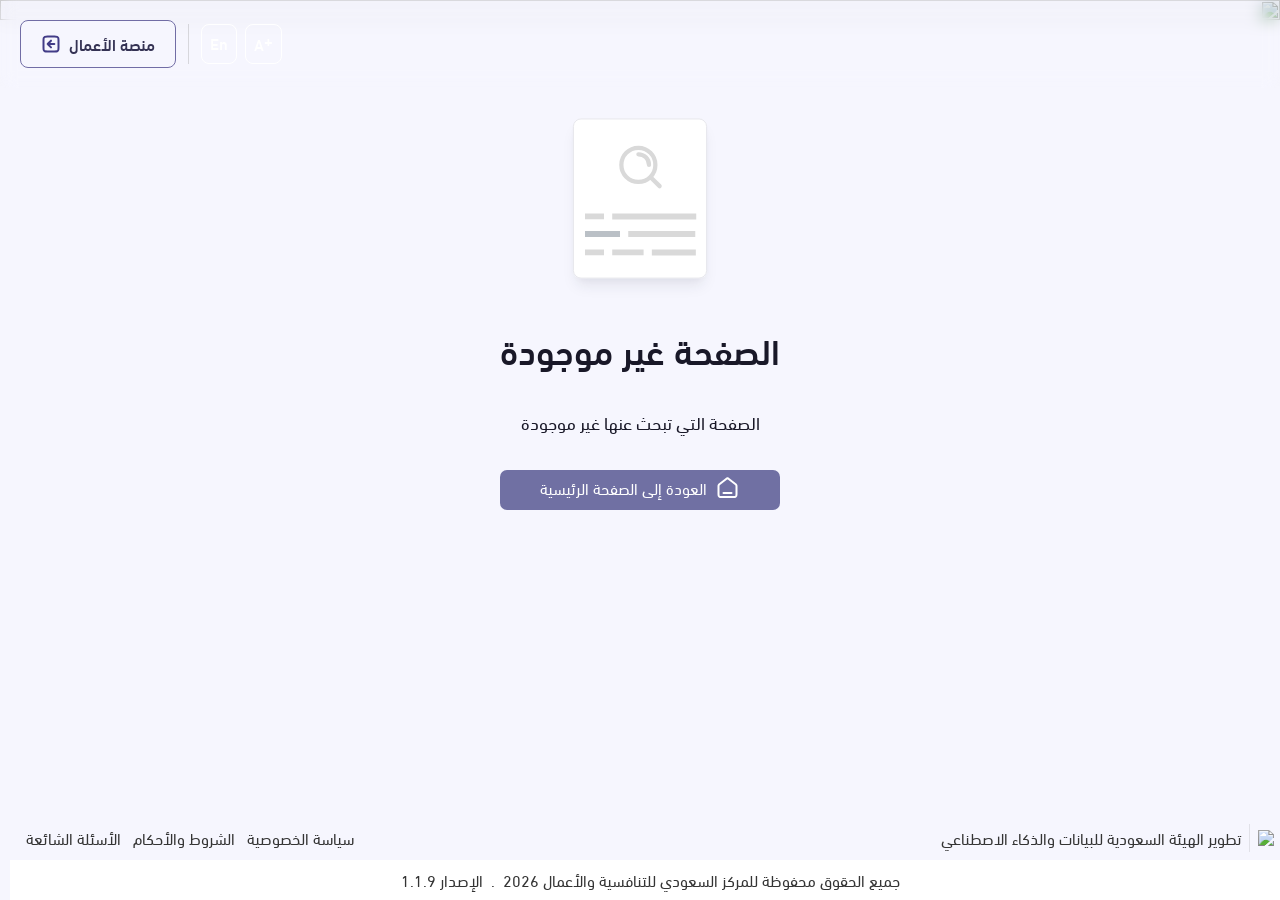
==== commit 28a9e124: "go" ====
--- a/index.html
+++ b/index.html
@@ -14,7 +14,7 @@
 })();
 </script><script>
 (function () {
-  var assetPath = /^(?:/)?(?:assets|css|js|images|fonts|media)(?:/|$)/;
+  var assetPath = /^(?:\/)?(?:assets|css|js|images|fonts|media)(?:\/|$)/;
 
   function isAssetPath(value) {
     return typeof value === 'string' && assetPath.test(value);
@@ -32,7 +32,7 @@
       }
     } catch (_) {}
 
-    var stripped = raw.replace(/^[a-z]+://[^/]+/i, '');
+    var stripped = raw.replace(/^[a-z]+:\/\/[^/]+/i, '');
     if (isAssetPath(stripped)) {
       return (window.__CLONED_DEPLOYMENT_BASE__ || '') + (stripped.startsWith('/') ? stripped : '/' + stripped);
     }
@@ -42,7 +42,7 @@
 
   function resolveCss(value) {
     if (typeof value !== 'string') return value;
-    return value.replace(/url\((['"]?)(.*?)\1\)/gi, function (match, quote, raw) {
+    return value.replace(/url\\((['"]?)(.*?)\\1\\)/gi, function (match, quote, raw) {
       var resolved = normalizeAssetPath(raw.trim());
       return resolved === raw.trim() ? match : 'url(' + quote + resolved + quote + ')';
     });
